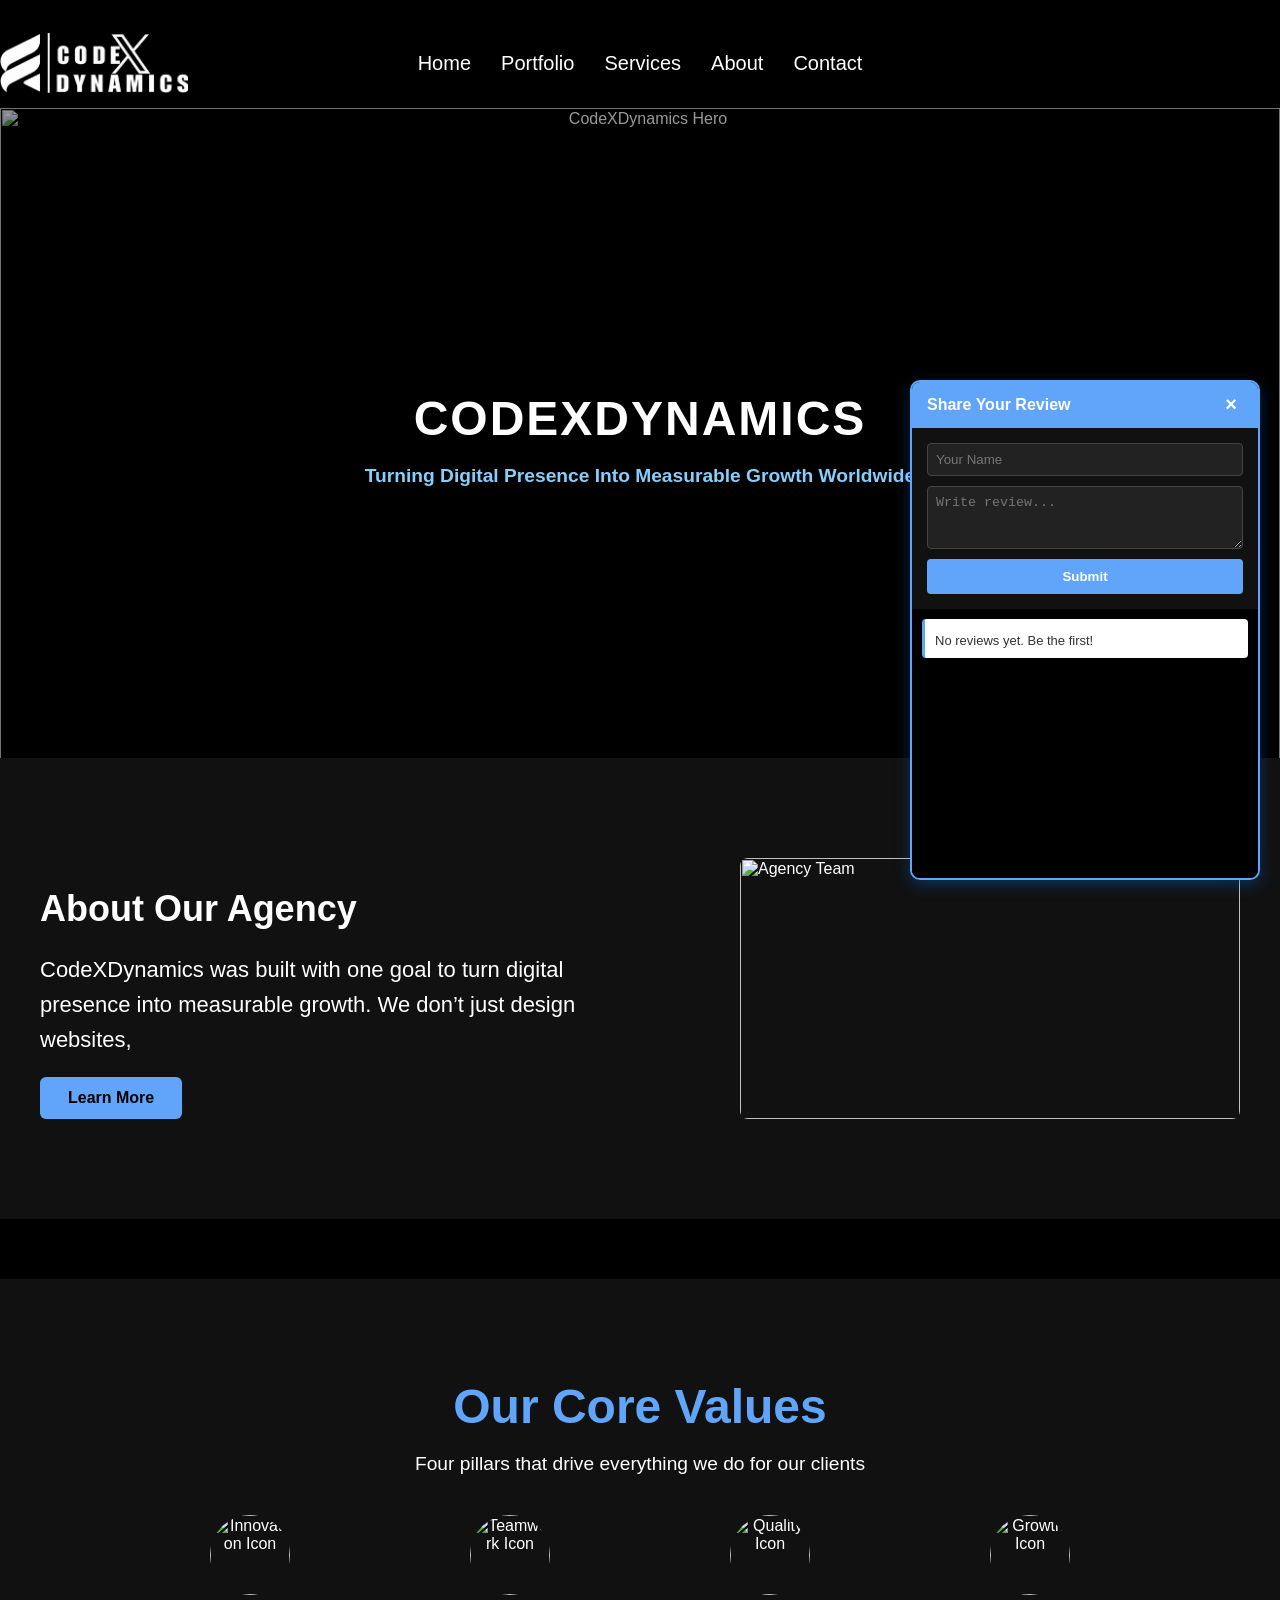
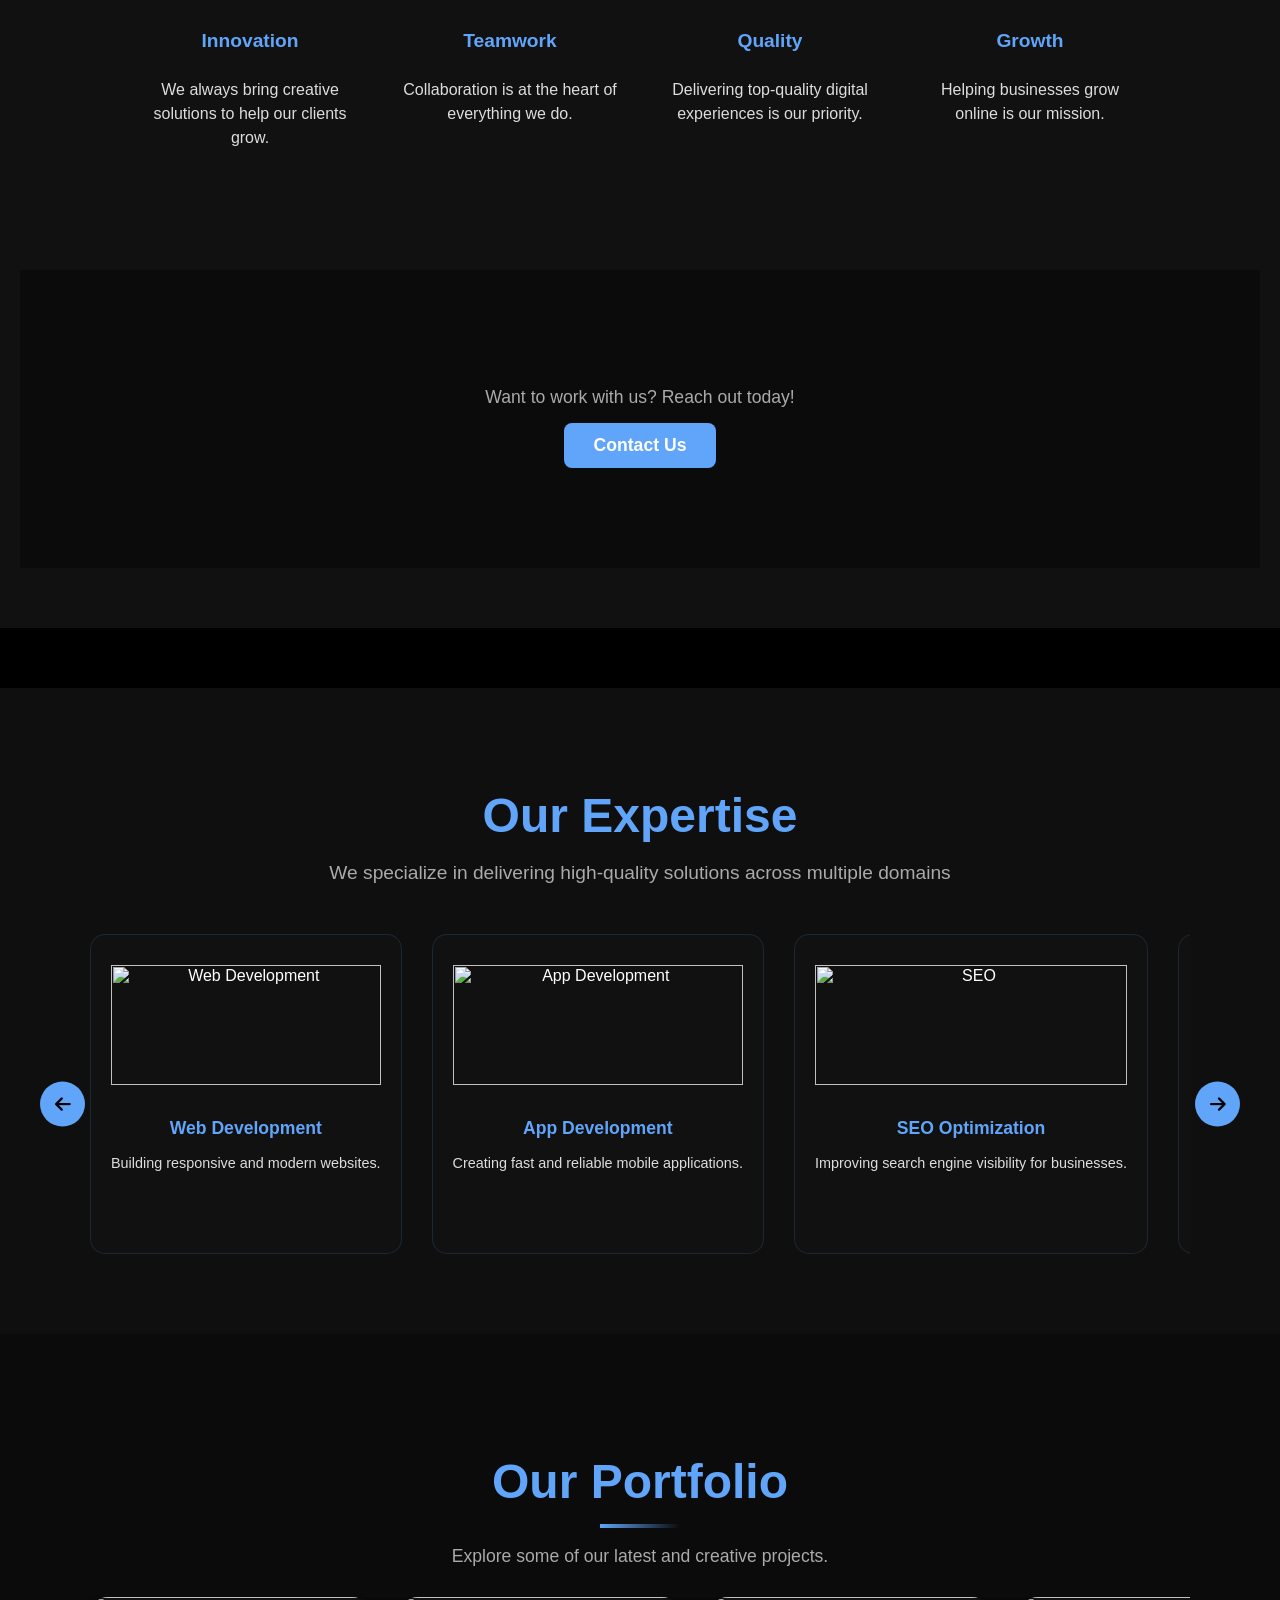
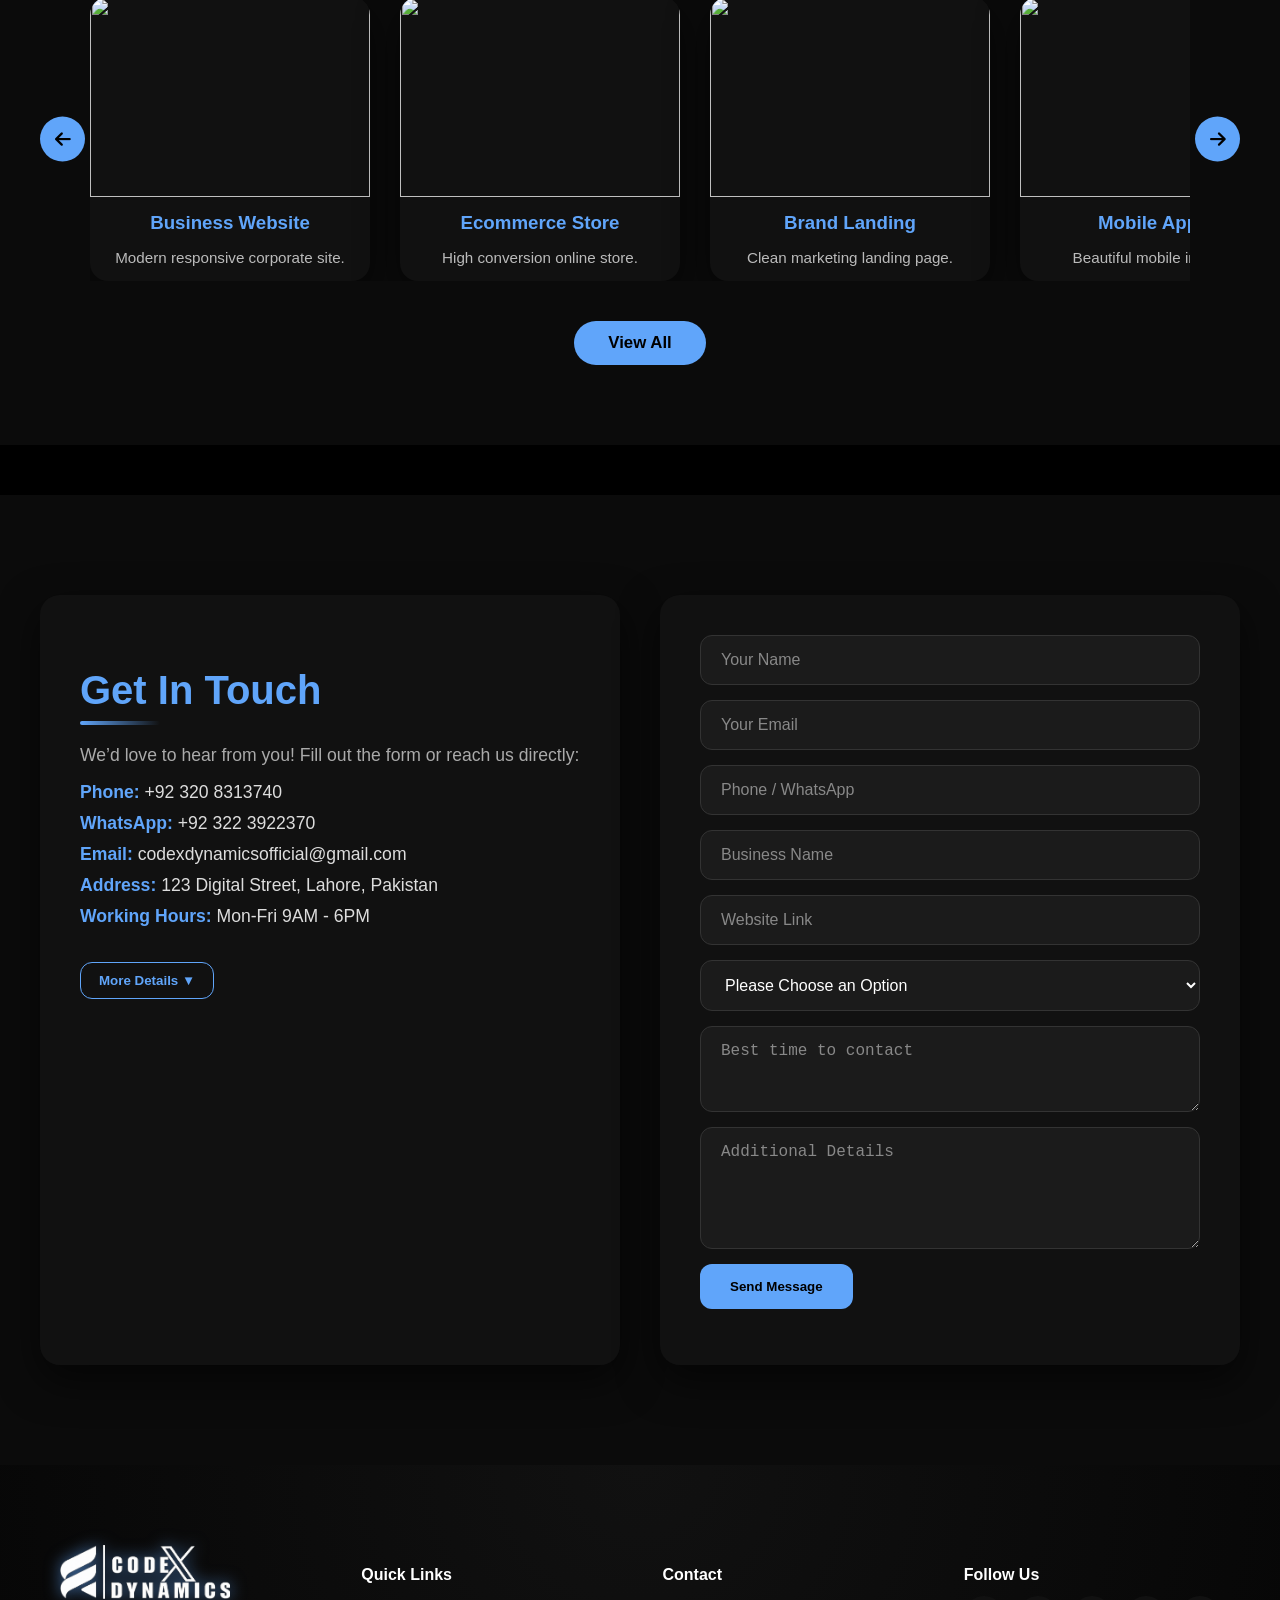
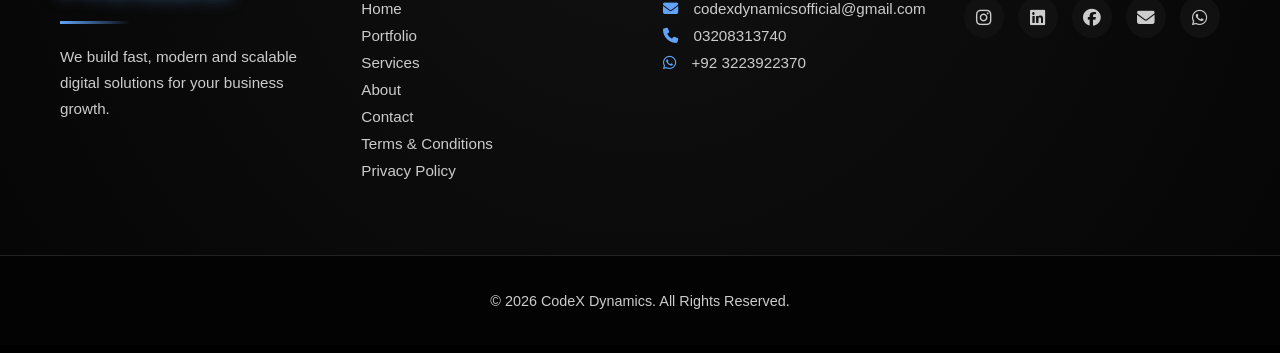
==== index.html @ 0af343be "Add files via upload" ====
google-site-verification: google71123a1b55c999c7.html
<!DOCTYPE html>
<html lang="en">
<head>
    <meta charset="UTF-8">
    <meta name="Author" content="Muhammad Jawad Ahmed">
    <meta name="Description" content="CodeXDynamics is a top software house in Karachi, Pakistan offering Web Development, App Development, SEO, and Digital Marketing services worldwide.">
    <meta name="keywords" content="software house Karachi, web development, app development, SEO, digital marketing, CodeXDynamics, IT agency Pakistan, website design">
    <meta name="viewport" content="width=device-width, initial-scale=1.0">
    <title>CodeXDynamics | Best Software House in Karachi | Web & App Development</title>
    <link rel="stylesheet" href="index.css">
    <link rel="stylesheet" href="responsive.css">
    <script src="script.js"></script>
    <link rel="stylesheet" href="https://cdnjs.cloudflare.com/ajax/libs/font-awesome/6.5.0/css/all.min.css">
</head>
<body>

    <!-- Navbar -->
    <nav class="navbar">
        <div class="logo">
          <!-- APNA LOCAL LOGO YAHAN RAKHEN -->
          <a href="index.html">
            <img src="codexdynamics.png">
          </a>
        </div>
        
        <ul class="nav-links" id="nav-links">
            <li><a href="index.html">Home</a></li>
            <li><a href="graphics.html">Portfolio</a></li>
            <li><a href="services.html">Services</a></li>
            <li><a href="about.html">About</a></li>
            <li><a href="contact.html">Contact</a></li>
        </ul>
        
        <div class="hamburger" id="hamburger">
            <span></span>
            <span></span>
            <span></span>
        </div>
    </nav>

    <!-- Hero Section with Overlay Text (FIXED HEIGHT) -->
    <div class="image" style="position: relative; text-align: center; color: white; overflow: hidden; max-height: 650px;">
        <!-- Dark Tech/Blue Theme Image -->
        <img src="https://images.unsplash.com/photo-1550751827-4bd374c3f58b?auto=format&fit=crop&w=1920&q=80" alt="CodeXDynamics Hero" loading="lazy" style="width: 100%; height: 85vh; max-height: 650px; object-fit: cover; filter: brightness(0.6);">
        
        <!-- Hero Overlay Text (Black background, Light Blue text) -->
        <div style="position: absolute; top: 50%; left: 50%; transform: translate(-50%, -50%); width: 80%;">
            <h1 style="font-size: 3rem; margin-bottom: 10px; color: #ffffff; text-transform: uppercase; letter-spacing: 2px; text-shadow: 2px 2px 4px rgba(0,0,0,0.8);">CodeXDynamics</h1>
            <p style="font-size: 1.2rem; color: #87CEFA; font-weight: bold; text-shadow: 1px 1px 3px rgba(0,0,0,0.8);">Turning Digital Presence Into Measurable Growth Worldwide</p>
        </div>
    </div>

    <section class="about">
      <div class="about-content">
        <h2>About Our Agency</h2>
        <p>
          CodeXDynamics was built with one goal to turn digital presence into measurable growth. 
          We don’t just design websites,
        </p>
        <a href="about.html" class="about-btn">Learn More</a>
      </div>
      <div class="image-box slide-right">
        <!-- Software Agency Team Image -->
        <img src="https://images.unsplash.com/photo-1522071820081-009f0129c71c?auto=format&fit=crop&w=800&q=80" alt="Agency Team" style="width: 100%; height: 100%; object-fit: cover; border-radius: 8px;">
      </div>
    </section>

    <section class="our">
      <div class="our-core">
        <h2>Our Core Values</h2>
        <p>Four pillars that drive everything we do for our clients</p>
    
        <div class="core-icons">
          <!-- Icon 1 -->
          <div class="icon-box">
            <img src="https://images.unsplash.com/photo-1519389950473-47ba0277781c?auto=format&fit=crop&w=200&h=200&q=80" alt="Innovation Icon" loading="lazy" style="width: 80px; height: 80px; object-fit: cover; border-radius: 50%;">
            <h3>Innovation</h3>
            <p>We always bring creative solutions to help our clients grow.</p>
          </div>
    
          <!-- Icon 2 -->
          <div class="icon-box">
            <img src="https://images.unsplash.com/photo-1521737711867-e3b97375f902?auto=format&fit=crop&w=200&h=200&q=80" alt="Teamwork Icon" loading="lazy" style="width: 80px; height: 80px; object-fit: cover; border-radius: 50%;">
            <h3>Teamwork</h3>
            <p>Collaboration is at the heart of everything we do.</p>
          </div>
    
          <!-- Icon 3 -->
          <div class="icon-box">
            <img src="https://images.unsplash.com/photo-1600132806370-bf17e65e942f?auto=format&fit=crop&w=200&h=200&q=80" alt="Quality Icon" loading="lazy" style="width: 80px; height: 80px; object-fit: cover; border-radius: 50%;">
            <h3>Quality</h3>
            <p>Delivering top-quality digital experiences is our priority.</p>
          </div>
    
          <!-- Icon 4 -->
          <div class="icon-box">
            <img src="https://images.unsplash.com/photo-1460925895917-afdab827c52f?auto=format&fit=crop&w=200&h=200&q=80" alt="Growth Icon" loading="lazy" style="width: 80px; height: 80px; object-fit: cover; border-radius: 50%;">
            <h3>Growth</h3>
            <p>Helping businesses grow online is our mission.</p>
          </div>
        </div>
    
        <!-- Single Big Contact Button -->
        <div class="contact-section">
          <p>Want to work with us? Reach out today!</p>
          <a href="contact.html" class="contact-btn">Contact Us</a>
        </div>
    
      </div>
    </section>

    <section class="expertise">
      <div class="expertise-core">
        <h2>Our Expertise</h2>
        <p>We specialize in delivering high-quality solutions across multiple domains</p>
    
        <!-- Slider Container -->
        <div class="slider-wrapper">
          <!-- Left Arrow -->
          <button class="slider-btn prev-btn"><i class="fa-solid fa-arrow-left"></i></button>
    
          <!-- Icons Track -->
          <div class="expertise-icons" id="expertiseSlider">
            <!-- 1 -->
            <div class="expert-box">
              <img src="https://images.unsplash.com/photo-1547658719-da2b51169166?auto=format&fit=crop&w=300&h=200&q=80" alt="Web Development" loading="lazy" style="width: 100%; height: 120px; object-fit: cover;">
              <h3>Web Development</h3>
              <p>Building responsive and modern websites.</p>
            </div>
            <!-- 2 -->
            <div class="expert-box">
              <img src="https://images.unsplash.com/photo-1512941937669-90a1b58e7e9c?auto=format&fit=crop&w=300&h=200&q=80" alt="App Development" loading="lazy" style="width: 100%; height: 120px; object-fit: cover;">
              <h3>App Development</h3>
              <p>Creating fast and reliable mobile applications.</p>
            </div>
            <!-- 3 -->
            <div class="expert-box">
              <img src="https://images.unsplash.com/photo-1562577309-4932fdd64cd1?auto=format&fit=crop&w=300&h=200&q=80" alt="SEO" loading="lazy" style="width: 100%; height: 120px; object-fit: cover;">
              <h3>SEO Optimization</h3>
              <p>Improving search engine visibility for businesses.</p>
            </div>
            <!-- 4 -->
            <div class="expert-box">
              <img src="https://images.unsplash.com/photo-1626785774573-4b799315345d?auto=format&fit=crop&w=300&h=200&q=80" alt="Graphic Design" loading="lazy" style="width: 100%; height: 120px; object-fit: cover;">
              <h3>Graphic Design</h3>
              <p>Designing visuals that captivate and engage users.</p>
            </div>
            
            <!-- 5 -->
            <div class="expert-box">
              <img src="https://images.unsplash.com/photo-1460925895917-afdab827c52f?auto=format&fit=crop&w=300&h=200&q=80" alt="Digital Marketing" loading="lazy" style="width: 100%; height: 120px; object-fit: cover;">
              <h3>Digital Marketing</h3>
              <p>Driving growth through effective online campaigns.</p>
            </div>
            <!-- 6 -->
            <div class="expert-box">
              <img src="https://images.unsplash.com/photo-1559136555-9303baea8ebd?auto=format&fit=crop&w=300&h=200&q=80" alt="Branding" loading="lazy" style="width: 100%; height: 120px; object-fit: cover;">
              <h3>Branding</h3>
              <p>Creating strong brand identities that resonate.</p>
            </div>
            <!-- 7 -->
            <div class="expert-box">
              <img src="https://images.unsplash.com/photo-1586717791821-3f44a563fa4c?auto=format&fit=crop&w=300&h=200&q=80" alt="UI/UX Design" loading="lazy" style="width: 100%; height: 120px; object-fit: cover;">
              <h3>UI/UX Design</h3>
              <p>Designing user-friendly and intuitive interfaces.</p>
            </div>
            <!-- 8 -->
            <div class="expert-box">
              <img src="https://images.unsplash.com/photo-1544197150-b99a580bb7a8?auto=format&fit=crop&w=300&h=200&q=80" alt="Cloud Services" loading="lazy" style="width: 100%; height: 120px; object-fit: cover;">
              <h3>Cloud Services</h3>
              <p>Scalable and secure cloud solutions.</p>
            </div>
            <!-- 9 -->
            <div class="expert-box">
              <img src="https://images.unsplash.com/photo-1551288049-bebda4e38f71?auto=format&fit=crop&w=300&h=200&q=80" alt="Analytics" loading="lazy" style="width: 100%; height: 120px; object-fit: cover;">
              <h3>Analytics</h3>
              <p>Data-driven insights for smarter decisions.</p>
            </div>
            <!-- 10 -->
            <div class="expert-box">
              <img src="https://images.unsplash.com/photo-1455390582262-044cdead277a?auto=format&fit=crop&w=300&h=200&q=80" alt="Content Creation" loading="lazy" style="width: 100%; height: 120px; object-fit: cover;">
              <h3>Content Creation</h3>
              <p>Crafting engaging content that connects.</p>
            </div>
            <!-- 11 -->
            <div class="expert-box">
              <img src="https://images.unsplash.com/photo-1552664730-d307ca884978?auto=format&fit=crop&w=300&h=200&q=80" alt="Consultation" loading="lazy" style="width: 100%; height: 120px; object-fit: cover;">
              <h3>Consultation</h3>
              <p>Expert guidance for digital strategy.</p>
            </div>
            <!-- 12 -->
            <div class="expert-box">
              <img src="https://images.unsplash.com/photo-1574717024653-61fd2cf4d44d?auto=format&fit=crop&w=300&h=200&q=80" alt="Video Editing" loading="lazy" style="width: 100%; height: 120px; object-fit: cover;">
              <h3>Video Editing</h3>
              <p>Creating professional videos.</p>
            </div>
            <!-- 13 -->
            <div class="expert-box">
              <img src="https://images.unsplash.com/photo-1611162616305-c69b3fa7fbe0?auto=format&fit=crop&w=300&h=200&q=80" alt="Influencer Marketing" loading="lazy" style="width: 100%; height: 120px; object-fit: cover;">
              <h3>Influencer Marketing</h3>
              <p>Connecting brands with influencers.</p>
            </div>
          </div>
    
          <!-- Right Arrow -->
          <button class="slider-btn next-btn"><i class="fa-solid fa-arrow-right"></i></button>
        </div>
    
      </div>
    </section>

    <section class="portfolio-preview">
      <div class="portfolio-core">
        <h2>Our Portfolio</h2>
        <div class="portfolio-line"></div>
        <p>Explore some of our latest and creative projects.</p>
      </div>
    
      <!-- Slider Wrapper Start -->
      <div class="slider-wrapper">
        
        <!-- Left Arrow -->
        <button class="slider-btn prev-btn"><i class="fa-solid fa-arrow-left"></i></button>
    
        <!-- Portfolio Grid (Track) -->
        <div class="portfolio-grid" id="portfolioSlider">
    
          <div class="portfolio-card">
            <img src="https://images.unsplash.com/photo-1467232004584-a241de8bcf5d?auto=format&fit=crop&w=600&q=80" loading="lazy" style="width: 100%; height: 200px; object-fit: cover;">
            <h3>Business Website</h3>
            <p>Modern responsive corporate site.</p>
          </div>
    
          <div class="portfolio-card">
            <img src="https://images.unsplash.com/photo-1556742049-0cfed4f6a45d?auto=format&fit=crop&w=600&q=80" loading="lazy" style="width: 100%; height: 200px; object-fit: cover;">
            <h3>Ecommerce Store</h3>
            <p>High conversion online store.</p>
          </div>
    
          <div class="portfolio-card">
            <img src="https://images.unsplash.com/photo-1547658719-da2b51169166?auto=format&fit=crop&w=600&q=80" loading="lazy" style="width: 100%; height: 200px; object-fit: cover;">
            <h3>Brand Landing</h3>
            <p>Clean marketing landing page.</p>
          </div>
    
          <div class="portfolio-card">
            <img src="https://images.unsplash.com/photo-1512941937669-90a1b58e7e9c?auto=format&fit=crop&w=600&q=80" loading="lazy" style="width: 100%; height: 200px; object-fit: cover;">
            <h3>Mobile App UI</h3>
            <p>Beautiful mobile interface.</p>
          </div>
    
          <div class="portfolio-card">
            <img src="https://images.unsplash.com/photo-1551288049-bebda4e38f71?auto=format&fit=crop&w=600&q=80" loading="lazy" style="width: 100%; height: 200px; object-fit: cover;">
            <h3>Dashboard</h3>
            <p>Analytics dashboard system.</p>
          </div>
    
          <div class="portfolio-card">
            <img src="https://images.unsplash.com/photo-1542744094-3a31f272c490?auto=format&fit=crop&w=600&q=80" loading="lazy" style="width: 100%; height: 200px; object-fit: cover;">
            <h3>Creative Agency</h3>
            <p>Agency branding website.</p>
          </div>
    
          <div class="portfolio-card">
            <img src="https://images.unsplash.com/photo-1531973576160-7125cd663d86?auto=format&fit=crop&w=600&q=80" loading="lazy" style="width: 100%; height: 200px; object-fit: cover;">
            <h3>Portfolio Site</h3>
            <p>Personal portfolio design.</p>
          </div>
    
          <div class="portfolio-card">
            <img src="https://images.unsplash.com/photo-1559136555-9303baea8ebd?auto=format&fit=crop&w=600&q=80" loading="lazy" style="width: 100%; height: 200px; object-fit: cover;">
            <h3>Startup Platform</h3>
            <p>Startup business platform.</p>
          </div>
    
        </div>
        <!-- Portfolio Grid End -->
    
        <!-- Right Arrow -->
        <button class="slider-btn next-btn"><i class="fa-solid fa-arrow-right"></i></button>
    
      </div>
      <!-- Slider Wrapper End -->
    
      <a href="graphics.html" class="portfolio-btn">View All</a>
    </section>

    <section class="contact-section">
      <div class="contact-container">
    
        <!-- Left Info Box -->
        <div class="contact-info slide-left">
          <h2>Get In Touch</h2> <!-- Heading upar -->
          <p>We’d love to hear from you! Fill out the form or reach us directly:</p>
          
          <ul>
            <li><strong>Phone:</strong> +92 320 8313740</li>
            <li><strong>WhatsApp:</strong> +92 322 3922370</li>
            <li><strong>Email:</strong> codexdynamicsofficial@gmail.com</li>
            <li><strong>Address:</strong> 123 Digital Street, Lahore, Pakistan</li>
            <li><strong>Working Hours:</strong> Mon-Fri 9AM - 6PM</li>
          </ul>
    
          <!-- More Details Toggle -->
          <button class="more-details-btn">More Details ▼</button>
          <div class="more-details">
            <ul>
              <li><strong>Support Email:</strong> support@codexdynamicsofficial.com</li>
              <li><strong>Fax:</strong> +92 42 123456</li>
              <li><strong>Social:</strong> 
                <a href="https://www.facebook.com/profile.php?id=100072566838227" target="_blank">Facebook</a> | 
                <a href="https://www.linkedin.com/in/codex-dynamics-1320713a6/" target="_blank">LinkedIn</a> | 
                <a href="https://www.instagram.com/codexdynamicsofficial/" target="_blank">Instagram</a>
              </li>
            </ul>
          </div>
        </div>
    
        
        <!-- Right Form Box -->
        <div class="contact-form slide-right">
          <form id="contactForm">
            <input type="text" name="name" id="name" placeholder="Your Name" required autocomplete="name">
            <input type="email" name="email" id="email" placeholder="Your Email" required autocomplete="email">
            <input type="text" name="phone" id="phone" placeholder="Phone / WhatsApp" required autocomplete="tel">
            <input type="text" name="business" id="business" placeholder="Business Name" autocomplete="organization">
            <input type="text" name="website" id="website" placeholder="Website Link" autocomplete="url">
    
            <select id="contactMethod" required>
              <option value="">Please Choose an Option</option>
              <option value="whatsapp">WhatsApp</option>
              <option value="email">Email</option>
            </select>
    
            <textarea id="time" name="time" placeholder="Best time to contact" rows="3"></textarea>
            <textarea id="details" name="details" placeholder="Additional Details" rows="5"></textarea>
    
            <button type="submit">Send Message</button>
    
            <div id="thankYouMsg" class="thank-you" style="display:none;">
              ✅ Thank you! Your request has been submitted. We will contact you soon.
            </div>
          </form>
        </div>
      </div>
    </section>

    <footer class="site-footer">
      <div class="footer-container">
    
        <div class="footer-box brand">
          <!-- APNA LOCAL LOGO YAHAN RAKHEN -->
          <a href="index.html">
            <img src="codexdynamics.png" alt="CodeX Dynamics Logo" class="footer-logo">
          </a>
          <div class="footer-line"></div>
          <p>We build fast, modern and scalable digital solutions for your business growth.</p>
        </div>
    
    
        <!-- Links -->
        <div class="footer-box">
          <h4>Quick Links</h4>
          <ul>
            <li><a href="index.html">Home</a></li>
            <li><a href="graphics.html">Portfolio</a></li>
            <li><a href="services.html">Services</a></li>
            <li><a href="about.html">About</a></li>
            <li><a href="contact.html">Contact</a></li>
            <li><a href="termsandcondition.html">Terms & Conditions</a></li>
            <li><a href="privacy.html">Privacy Policy</a></li>
          </ul>
        </div>
    
        <!-- Contact -->
        <div class="footer-box">
          <h4>Contact</h4>
          <ul class="footer-contact">
            <li><i class="fa-solid fa-envelope"></i> codexdynamicsofficial@gmail.com</li>
            <li><i class="fa-solid fa-phone"></i> 03208313740</li>
            <li><i class="fa-brands fa-whatsapp"></i> +92 3223922370</li>
          </ul>
        </div>
    
        <!-- Social -->
        <div class="footer-box">
          <h4>Follow Us</h4>
          <div class="footer-social">
            <a href="https://www.instagram.com/codexdynamicsofficial/" target="_blank"><i class="fa-brands fa-instagram"></i></a>
            <a href="https://www.linkedin.com/in/codex-dynamics-1320713a6/" target="_blank"><i class="fa-brands fa-linkedin"></i></a>
            <a href="https://www.facebook.com/profile.php?id=100072566838227" target="_blank"><i class="fa-brands fa-facebook"></i></a>
            <a href="mailto:codexdynamicsofficial@gmail.com"><i class="fa-solid fa-envelope"></i></a>
            <a href="https://wa.me/923223922370" target="_blank"><i class="fa-brands fa-whatsapp"></i></a>
          </div>
        </div>
    
      </div>
    
      <div class="footer-bottom">
        <p>© <span id="year"></span> CodeX Dynamics. All Rights Reserved.</p>
      </div>
          <!-- Floating Review Box Button (Plus Icon) -->
        <button class="toggle-review-btn" id="toggleReviewBtn">+</button>
    
        <!-- Floating Review Box -->
        <div class="floating-review-container" id="floatingReviewBox">
            
            <!-- Header with Close Button -->
            <div class="review-header">
                <h3>Share Your Review</h3>
                <button class="close-review-btn" id="closeReviewBtn">&times;</button>
            </div>
    
            <!-- Input Form -->
            <div class="review-form-body">
                <input type="text" id="revName" placeholder="Your Name">
                <textarea id="revText" rows="3" placeholder="Write review..."></textarea>
                <button onclick="submitUserReview()">Submit</button>
            </div>
    
            <!-- Reviews Display Area -->
            <div class="reviews-list-body" id="userReviewsList">
                <!-- Existing Reviews will show here -->
                <div class="review-item">
                    <div class="author">Ahmed</div>
                    <div class="text">Great services! Loved the website design.</div>
                </div>
            </div>
    
        </div>
    </footer>

</body>
</html>
---- index.css ----
body {
  margin: 0;
  font-family: Arial, sans-serif;
  background-color: lch(0% 0 0);   /* FULL BLACK */
               /* text white */
}
html, body {
  overflow-x: hidden;
  max-width: 100%;
  margin: 0;
  padding: 0;
  overflow-wrap: break-word;
  word-wrap: break-word;
}
* {
  box-sizing: border-box;
}
/* Navbar */
.navbar {
    top: 0;
    left: 0;
    width: 100%;
    height: 90px;
    background: hsl(0, 0%, 0%);
    display: flex;
    align-items: center;
    z-index: 999;
    justify-content:space-between;
    padding:0 0px;
}

/* Logo Left */
.logo img {
    height: 60px;
}

/* Center Menu */
.nav-links {
    position: absolute;
    left: 50%;
    transform: translateX(-50%);
    list-style: none;
    display: flex;
    gap: 30px;
    margin: 0;
    padding: 0;
}

.nav-links a {
    color: white;
    text-decoration: none;
    font-size: 16px;
}
.nav-links li {
    position: relative;
}

.nav-links a {
    color: white;
    text-decoration: none;
    font-size: 20px;
    padding: 5px 0;
    transition: color 0.3s ease;
}

/* underline */
.nav-links a::after {
    content: "";
    position: absolute;
    left: 0;
    bottom: -6px;
    width: 0%;
    height: 2px;
    background: #60a5fa;
    transition: width 0.3s ease;
}

/* hover effect */
.nav-links a:hover {
    color: #60a5fa;
}

.nav-links a:hover::after {
    width: 100%;
}
.hamburger{
display:none;
flex-direction:column;
cursor:pointer;
gap:5px;
}

.hamburger span{
width:25px;
height:3px;
background:white;
display:block;
}

.image {
  width: 100%;
  display: flex;
  justify-content: center;
}

.image img {
  width: 100%;        /* full width of container */
  height: auto;       /* maintain aspect ratio */
  max-width: 100%;    /* prevent overflow */
  object-fit: contain; /* no crop, image fully visible */
}
.about {
  padding: 100px 40px;
  background-color: #111;
  color: #fff;
  display: flex;
  justify-content: flex-start;  /* left side */
}

.about-content {
  max-width: 600px;
  opacity: 0;
  transform: translateX(-100px); /* slide from left */
  transition: all 1s ease;
}

.about-content.animate {
  opacity: 1;
  transform: translateX(0);
}

.about h2 {
  font-size: 36px;
  margin-bottom: 20px;
}

.about p {
  font-size: 22px;
  line-height: 1.6;
  margin-bottom: 20px;
}

/* Button styling */
.about-btn {
  display: inline-block;
  padding: 12px 28px;
  background-color: #60a5fa;
  color: #000;
  text-decoration: none;
  border-radius: 6px;
  font-weight: bold;
  transition: background 0.3s ease;
}

.about-btn:hover {
  background-color: #3b82f6;
  color: #fff;
}
.image-box {
  flex: 1;               /* image container flexible */
  display: flex;
  justify-content: flex-end; 
}

.image-box img {
  width: 100%;           /* container width full */
  max-width: 500px;      /* optional limit */
  height: auto;
  border-radius: 20px;
  display: block;
}

/* animation: right → inside */
.slide-right {
  opacity: 0;
  transform: translateX(120px);  /* start from right */
}

.slide-right.show {
  opacity: 1;
  transform: translateX(0);
  transition: all 1s ease;
}
.our {
  text-align: center;
  margin-top: 60px;
  padding: 60px 20px;
  background-color: #111;
  color: #fff;
}

.our-core h2 {
  font-size: 3rem;
  margin-bottom: 10px;
  color: #60a5fa;
}

.our-core p {
  font-size: 1.2rem;
  margin-bottom: 40px;
  color: #fff;
}

.core-icons {
  display: flex;
  justify-content: center;
  gap: 40px;
  flex-wrap: wrap;
}

.icon-box {
  text-align: center;
  max-width: 220px;
  margin-bottom: 30px;
  display: flex;
  flex-direction: column;
  align-items: center;

  opacity: 0;
  transform: translateY(30px);
  transition: all 0.8s ease;
}

.icon-box.show {
  opacity: 1;
  transform: translateY(0);
}

.icon-box img {
  width: 80px;
  height: 80px;
  margin-bottom: 15px;
}

.icon-box h3 {
  font-size: 1.2rem;
  margin-bottom: 10px;
  color: #60a5fa;
}

.icon-box p {
  font-size: 1rem;
  color: #ddd;
  line-height: 1.5;
}

/* Contact Section (single button) */
.contact-section {
  margin-top: 50px;
}

.contact-section p {
  font-size: 1.1rem;
  color: #aaa;
  margin-bottom: 15px;
}

.contact-btn {
  display: inline-block;
  padding: 12px 30px;
  font-size: 1.1rem;
  color: #fff;
  background-color: #60a5fa;
  border: none;
  border-radius: 8px;
  text-decoration: none;
  font-weight: bold;
  transition: all 0.3s ease;
}

.contact-btn:hover {
  background-color: #3b82f6;
  color: #fff;
}

/* Expertise Section - Slider Version */
.expertise {
  text-align: center;
  margin-top: 60px;
  padding: 60px 20px;
  background-color: #0f0f0f;
  color: #fff;
  position: relative; /* Arrows ke liye */
}

.expertise-core h2 {
  font-size: 3rem;
  color: #60a5fa;
  margin-bottom: 10px;
}

.expertise-core p {
  font-size: 1.2rem;
  color: #aaa;
  margin-bottom: 50px;
}

/* Slider Wrapper */
.slider-wrapper {
  position: relative;
  max-width: 1200px;
  margin: 0 auto;
  padding: 0 50px; /* Space for arrows */
}

/* Slider Track */
.expertise-icons {
  display: flex;
  gap: 30px;
  overflow-x: auto; /* Enables horizontal scroll */
  scroll-behavior: smooth; /* Smooth slide effect */
  scroll-snap-type: x mandatory; /* Snaps to card */
  padding-bottom: 20px;
  
  /* Hide Scrollbar */
  -ms-overflow-style: none;  
  scrollbar-width: none;  
}
.expertise-icons::-webkit-scrollbar { 
  display: none; 
}

/* Individual Card */
.expert-box {
  min-width: 250px; /* Fixed width for each card */
  flex: 0 0 auto;   /* Prevents shrinking */
  background: #111;
  padding: 30px 20px;
  border-radius: 15px;
  border: 1px solid rgba(96,165,250,0.15);
  scroll-snap-align: start; /* Aligns card to start */
  transition: transform 0.3s ease;
}

.expert-box:hover {
  transform: translateY(-5px);
  border-color: #60a5fa;
}

.expert-box img {
  width: 60px;
  height: 60px;
  margin-bottom: 15px;
}

.expert-box h3 {
  font-size: 1.1rem;
  color: #60a5fa;
  margin-bottom: 8px;
}

.expert-box p {
  font-size: 0.9rem;
  color: #ddd;
  line-height: 1.4;
}

/* Arrow Buttons */
.slider-btn {
  position: absolute;
  top: 50%;
  transform: translateY(-50%);
  background: #60a5fa;
  color: #000;
  border: none;
  width: 45px;
  height: 45px;
  border-radius: 50%;
  cursor: pointer;
  font-size: 18px;
  z-index: 10;
  transition: all 0.3s ease;
  display: flex;
  align-items: center;
  justify-content: center;
}

.slider-btn:hover {
  background: #fff;
  box-shadow: 0 0 15px rgba(96,165,250,0.5);
}

.prev-btn {
  left: 0;
}

.next-btn {
  right: 0;
}


/* ===============================
   PORTFOLIO SECTION (PC SLIDER)
================================ */
.portfolio-preview {
  padding: 80px 20px;
  background: #0b0b0b;
  text-align: center;
}

.portfolio-core h2 {
  font-size: 3rem;
  color: #60a5fa;
  margin-bottom: 10px;
}

.portfolio-line {
  width: 80px;
  height: 4px;
  background: linear-gradient(90deg, #60a5fa, transparent);
  margin: 15px auto;
}

.portfolio-core p {
  font-size: 1.1rem;
  color: #aaa;
  margin-bottom: 30px;
}

/* Slider Wrapper - Arrows ke liye space */
.slider-wrapper {
  position: relative;
  max-width: 1200px;
  margin: 0 auto;
  padding: 0 50px; /* Arrows ke liye space */
}

/* Portfolio Grid (Track) */
.portfolio-grid {
  display: flex; /* Flex slider ban gaya */
  overflow-x: auto;
  scroll-behavior: smooth;
  scroll-snap-type: x mandatory; /* Snap effect */
  gap: 30px;
  
  /* Hide Scrollbar */
  -ms-overflow-style: none;  
  scrollbar-width: none;  
}
.portfolio-grid::-webkit-scrollbar { display: none; }

/* Card Styling */
.portfolio-card {
  min-width: 280px; /* Fixed width */
  height: auto;
  flex: 0 0 auto; /* Prevent shrinking */
  scroll-snap-align: start;
  background: #111;
  border-radius: 18px;
  overflow: hidden;
  text-align: center;
  box-shadow: 0 15px 40px rgba(1,1,1,.5);
  transition: all 0.3s ease;
}

.portfolio-card img {
  width: 100%;
  height: 200px;
  object-fit: contain; /* POORI IMAGE DIKHEGI - no cropping */
  background-color: #111;
}

.portfolio-card h3 {
  color: #60a5fa;
  margin: 15px 0 5px;
}

.portfolio-card p {
  color: #bbb;
  font-size: .95rem;
}



/* View All Button */
.portfolio-btn {
  display: inline-block;
  padding: 12px 34px;
  font-size: 1.05rem;
  color: #000;
  background: #60a5fa;
  border-radius: 30px;
  text-decoration: none;
  font-weight: bold;
  transition: all 0.3s ease;
  margin-top: 40px;
}

.portfolio-btn:hover {
  background: #3b82f6;
  transform: translateY(-3px);
  box-shadow: 0 10px 25px rgba(96,165,250,0.4);
}

/* ===============================
   PORTFOLIO (RESPONSIVE)
================================ */

/* Tablet */
@media screen and (max-width: 768px) {
  .slider-wrapper {
    padding: 0 40px; /* Reduce padding on smaller screens */
  }

  .portfolio-card {
    min-width: 260px; /* Smaller cards on tablets */
  }

  .portfolio-card img {
    height: 180px;
  }
}

/* Mobile */
@media (max-width: 480px) {
  .slider-wrapper {
    padding: 0 30px;
  }

  .portfolio-card {
    min-width: 240px;
  }

  .portfolio-card img {
    height: 160px;
  }
}


/* =============================
   Contact Section
============================= */
.contact-section {
  padding: 100px 20px;
  background: #0b0b0b;
  color: #fff;
}

.contact-container {
  display: flex;
  flex-wrap: wrap;
  justify-content: space-between;
  max-width: 1200px;
  margin: auto;
  gap: 40px;
}

/* -----------------------------
   Left Info Box
----------------------------- */
.contact-info {
  flex: 1 1 45%;
  background: #111;
  padding: 40px;
  border-radius: 20px;
  box-shadow: 0 15px 40px rgba(0,0,0,0.6);
  opacity: 0;
  transition: all 1s ease;
}

.contact-info h2 {
  font-size: 2.8rem;
  color: #60a5fa;
  margin-bottom: 10px;
  position: relative;
}

/* Line below heading */
.contact-info h2::after {
  content: "";
  display: block;
  width: 80px;
  height: 4px;
  background: linear-gradient(90deg, #60a5fa, transparent);
  margin-top: 8px;
  border-radius: 6px;
}

.contact-info p {
  margin: 20px 0;
  color: #aaa;
  font-size: 1.1rem;
}

.contact-info ul {
  list-style: none;
  padding: 0;
  margin-bottom: 20px;
}

.contact-info ul li {
  margin-bottom: 10px;
  font-size: 1.1rem;
}

.contact-info ul li strong {
  color: #60a5fa;
}

/* -----------------------------
   More Details Toggle
----------------------------- */
.more-details {
  display: none;
  margin-top: 15px;
  background: #1a1a1a;
  padding: 20px;
  border-radius: 12px;
  transition: all 0.5s ease;
}

.more-details.show { display: block; }

.more-details ul {
  list-style: none;
  padding: 0;
}

.more-details ul li {
  margin-bottom: 10px;
  font-size: 1rem;
}

.more-details ul li a {
  color: #60a5fa;
  text-decoration: none;
  transition: color 0.3s ease;
}

.more-details ul li a:hover {
  color: #3b82f6;
}

.more-details-btn {
  margin-top: 15px;
  background: transparent;
  border: 1px solid #60a5fa;
  color: #60a5fa;
  padding: 10px 18px;
  border-radius: 12px;
  cursor: pointer;
  font-weight: bold;
  transition: all 0.3s ease;
}

.more-details-btn:hover {
  background: #60a5fa;
  color: #000;
}

/* -----------------------------
   Right Form Box
----------------------------- */
.contact-form {
  flex: 1 1 45%;
  background: #111;
  padding: 40px;
  border-radius: 20px;
  box-shadow: 0 15px 40px rgba(0,0,0,0.6);
  opacity: 0;
  transition: all 1s ease;
}

.contact-form form input,
.contact-form form textarea,
.contact-form form select {
  width: 100%;
  padding: 15px 20px;
  margin-bottom: 20px;
  border-radius: 12px;
  border: 1px solid #333;
  background: #1b1b1b;
  color: #fff;
  font-size: 1rem;
  transition: border 0.3s ease, background 0.3s ease;
}

.contact-form form input::placeholder,
.contact-form form textarea::placeholder,
.contact-form form select {
  color: #888;
}

.contact-form form input:focus,
.contact-form form textarea:focus,
.contact-form form select:focus {
  border-color: #60a5fa;
  background: #111;
  outline: none;
}

.contact-form form button {
  background: #60a5fa;
  color: #000;
  font-weight: bold;
  padding: 15px 30px;
  border: none;
  border-radius: 12px;
  cursor: pointer;
  transition: background 0.3s ease;
}

.contact-form form button:hover {
  background: #3b82f6;
  color: #fff;
}

/* -----------------------------
   Slide Animations
----------------------------- */
.slide-left { transform: translateX(-150px); }
.slide-left.show { opacity: 1; transform: translateX(0); }

.slide-right { transform: translateX(150px); }
.slide-right.show { opacity: 1; transform: translateX(0); }

.contact-info h2 {
  font-size: 2.5rem;
  color: #60a5fa;
  margin-bottom: 10px;
}
.contact-info .line {
  width: 80px;
  height: 4px;
  background: linear-gradient(90deg, #60a5fa, transparent);
  margin: 10px 0 20px;
  border-radius: 10px;
}
.contact-info p { color: #aaa; margin-bottom: 15px; }
.contact-info ul { list-style: none; padding: 0; }
.contact-info ul li { margin-bottom: 10px; color: #ddd; }

.contact-form form input,
.contact-form form select,
.contact-form form textarea {
  width: 100%;
  padding: 15px 20px;
  margin-bottom: 15px;
  border-radius: 12px;
  border: 1px solid #333;
  background: #1b1b1b;
  color: #fff;
  font-size: 1rem;
}

.contact-form form button {
  background: #60a5fa;
  color: #000;
  font-weight: bold;
  padding: 15px 30px;
  border: none;
  border-radius: 12px;
  cursor: pointer;
  transition: background 0.3s ease;
}
.thank-you{
  margin-top:15px;
  padding:15px;
  background:#e8fff1;
  border:2px solid #00c853;
  border-radius:10px;
  color:#006400;
  font-weight:600;
  text-align:center;
  animation:fadeIn 0.6s ease;
}

@keyframes fadeIn{
  from {opacity:0; transform:translateY(10px);}
  to {opacity:1; transform:translateY(0);}
}

.contact-form form button:hover { background: #3b82f6; color: #fff; }

.slide-left { opacity: 0; transform: translateX(-150px); transition: all 1s ease; }
.slide-left.show { opacity: 1; transform: translateX(0); }

.slide-right { opacity: 0; transform: translateX(150px); transition: all 1s ease; }
.slide-right.show { opacity: 1; transform: translateX(0); }






.site-footer {
  background: radial-gradient(circle at top, #111, #050505);
  padding-top: 80px;
  color: #ccc;
  overflow-x: hidden;
}

.footer-container {
  max-width: 1200px;
  margin: auto;
  display: grid;
  grid-template-columns: repeat(auto-fit, minmax(230px, 1fr));
  gap: 45px;
  padding: 0 20px 60px;
}

.footer-box h3 {
  color: #60a5fa;
  font-size: 1.9rem;
}

.footer-box h4 {
  color: #fff;
  margin-bottom: 12px;
}

.footer-line {
  width: 70px;
  height: 3px;
  background: linear-gradient(90deg,#60a5fa,transparent);
  margin: 10px 0 20px;
}

.footer-box p {
  line-height: 1.7;
  font-size: .95rem;
  overflow-x: hidden;
}

.footer-box ul {
  list-style: none;
  padding: 0;
}

/* Footer contact list items ko flex bana do */
.footer-box ul li {
  display: flex;
  align-items: center; /* Ye icon ko vertical center karega */
  gap: 8px; /* Icon aur text ke beech gap */
  margin-bottom: 10px;
  font-size: .95rem;
}

.footer-box ul li a {
  color: #ccc;
  text-decoration: none;
  transition: .3s;
}

.footer-box ul li a:hover {
  color: #60a5fa;
  padding-left: 6px;
}

.footer-contact i {
  color: #60a5fa;
  margin-right: 8px;
}

.footer-social {
  display: flex;
  gap: 14px;
  margin-top: 10px;
}

.footer-social a {
  width: 42px;
  height: 42px;
  display: grid;
  place-items: center;
  border-radius: 50%;
  background: #111;
  color: #ccc;
  font-size: 1.1rem;
  transition: .35s;
  box-shadow: 0 0 0 transparent;
  text-decoration: none;
}

.footer-social a:hover {
  color: #fff;
  background: #60a5fa;
  box-shadow: 0 0 15px #60a5fa;
  transform: translateY(-4px);
}

.footer-bottom {
  border-top: 1px solid #222;
  text-align: center;
  padding: 22px;
  font-size: .9rem;
  background: #030303;
}
.footer-logo {
  width: 170px;
  margin-bottom: 12px;
  filter: drop-shadow(0 0 8px rgba(96,165,250,.6));
  transition: .3s ease;
}

.footer-logo:hover {
  transform: scale(1.05);
  filter: drop-shadow(0 0 14px rgba(96,165,250,1));
}



/* Floating Review Box Styles */
.floating-review-container {
    position: fixed;
    bottom: 20px;
    right: -400px; /* Initially hidden outside screen */
    width: 350px;
    height: 500px;
    background-color: #000000; /* Black Background */
    border: 2px solid #60a5fa; /* Blue Border */
    border-radius: 10px;
    box-shadow: 0 5px 15px rgba(0, 123, 255, 0.3);
    z-index: 9999;
    transition: right 0.4s ease-in-out;
    display: flex;
    flex-direction: column;
    font-family: Arial, sans-serif;
    overflow: hidden;
}

/* Jab yeh class lag jaye to box dikhayi de (JS se control hoga) */
.floating-review-container.show-up {
    right: 20px;
}

/* Header Styling */
.review-header {
    background-color: #60a5fa; /* Blue Header */
    color: white;
    padding: 10px 15px;
    display: flex;
    justify-content: space-between;
    align-items: center;
    border-bottom: 1px solid #60a5fa;
}

.review-header h3 {
    margin: 0;
    font-size: 16px;
}

.close-review-btn {
    background: none;
    border: none;
    color: white;
    font-size: 20px;
    cursor: pointer;
    font-weight: bold;
}

/* Form Styling */
.review-form-body {
    padding: 15px;
    background-color: #111; /* Dark Black */
}

.review-form-body input, 
.review-form-body textarea {
    width: 100%;
    padding: 8px;
    margin-bottom: 10px;
    background-color: #222;
    border: 1px solid #444;
    color: white;
    border-radius: 4px;
    box-sizing: border-box;
}

.review-form-body button {
    width: 100%;
    padding: 10px;
    background-color: #60a5fa;
    color: white;
    border: none;
    border-radius: 4px;
    cursor: pointer;
    font-weight: bold;
}

.review-form-body button:hover {
    background-color: #60a5fa;
}

/* Reviews List Styling */
.reviews-list-body {
    flex: 1;
    overflow-y: auto;
    padding: 10px;
    background-color: black; /* White/Light Grey for list */
}

.review-item {
    background: white;
    padding: 10px;
    margin-bottom: 8px;
    border-left: 3px solid #60a5fa;
    border-radius: 4px;
    box-shadow: 0 1px 3px rgba(0,0,0,0.1);
}

.review-item .author {
    font-weight: bold;
    color: #60a5fa;
    font-size: 14px;
}

.review-item .text {
    color: #333;
    font-size: 13px;
    margin-top: 4px;
}

/* The Toggle Button (To open box again if closed) */
.toggle-review-btn {
    position: fixed;
    bottom: 20px;
    right: 20px;
    width: 50px;
    height: 50px;
    background-color: #60a5fa;
    color: white;
    border-radius: 50%;
    border: none;
    font-size: 24px;
    cursor: pointer;
    z-index: 9998;
    box-shadow: 0 2px 5px rgba(0,0,0,0.3);
    display: none; /* Hidden by default, shown via JS */
}
---- responsive.css ----
/* ===============================
   BASIC RESET & NAVBAR
================================ */
*, *::before, *::after {
  box-sizing: border-box;
}

html, body {
  overflow-x: hidden;
  max-width: 100%;
  margin: 0;
  padding: 0;
}

/* Mobile Menu Logic */
@media (max-width:768px){
  .nav-links{
    display: flex; 
    flex-direction: column;
    position: absolute;
    top: 90px;
    left: 0;
    width: 100%;
    background: black;
    text-align: center;
    z-index: 1000;
    
    transform: none; 
    
    /* Hidden State */
    max-height: 0;
    overflow: hidden;
    transition: max-height 0.5s ease, padding 0.3s ease;
    padding: 0; 
  }

  /* Open State */
  .nav-links.active{
    max-height: 500px; 
    padding: 10px 0; 
  }

  .hamburger{
    display: flex;
    flex-direction: column;
    gap: 5px;
    cursor: pointer;
    z-index: 1001;
  }

  .hamburger span{
    width: 25px;
    height: 3px;
    background: white;
    display: block;
    transition: 0.3s;
  }

  .nav-links li{
    padding: 15px 0;
    opacity: 1; /* Links dikhengi */
  }
}

/* ===============================
   HERO IMAGE
================================ */
.image {
  width: 100%;
  height: auto;
  min-height: 300px;
  background-size: contain;
  background-repeat: no-repeat;
  background-position: center top;
}
@media (max-width: 768px) { .image { min-height: 250px; } }
@media (max-width: 360px) { .image { min-height: 210px; } }

/* ===============================
   SERVICES BAR (NEW FIX)
================================ */
@media (max-width: 768px) {
  .services-bar {
    flex-wrap: wrap; /* Items neeche a jayenge agar space nahi hoga */
    gap: 10px;
    padding: 10px;
  }
  .services-bar a {
    font-size: 14px;
    padding: 6px 12px;
  }
}

@media (max-width: 480px) {
  .services-bar {
    gap: 8px;
    padding: 8px;
  }
  .services-bar a {
    font-size: 12px; /* Chhota font mobile pe */
    padding: 5px 10px;
    border-width: 1px;
  }
}

/* ===============================
   PORTFOLIO SLIDER (UPDATED)
================================ */
@media screen and (max-width: 768px) {
  .slider-wrapper { padding: 0 45px; }
  
  .portfolio-container {
    overflow-x: auto;
    scroll-behavior: smooth;
    -webkit-overflow-scrolling: touch;
    gap: 20px;
    padding-bottom: 15px;
    scroll-snap-type: x mandatory;
    -ms-overflow-style: none;  
    scrollbar-width: none;  
  }
  .portfolio-container::-webkit-scrollbar { display: none; }

  .portfolio-card { 
    min-width: 300px; 
    width: 300px;
    height: 330px;
    flex: 0 0 auto;
    scroll-snap-align: start;
  }
  
  .slider-btn { width: 40px; height: 40px; font-size: 16px; }
  .portfolio-header h1 { font-size: 30px; }
}

@media (max-width: 480px) {
  .slider-wrapper { padding: 0 35px; }
  .portfolio-card { min-width: 260px; width: 260px; height: 280px; }
}

@media (max-width: 320px) {
  .slider-wrapper { padding: 0 10px; }
  .slider-btn { width: 25px; height: 25px; font-size: 10px; }
  .portfolio-card { min-width: 220px; width: 220px; height: 240px; }
}

/* ===============================
   EXPERTISE SLIDER
================================ */
@media (max-width: 1024px) {
  .slider-wrapper {
    padding: 0 45px;
  }
  
  .expertise-icons {
    overflow-x: auto;
    scroll-behavior: smooth;
    -webkit-overflow-scrolling: touch;
    gap: 20px;
    padding-bottom: 15px;
    scroll-snap-type: x mandatory;
    
    -ms-overflow-style: none;  
    scrollbar-width: none;  
  }
  .expertise-icons::-webkit-scrollbar { display: none; }

  .expert-box {
    min-width: 260px; 
    width: 260px;
    height: auto !important;
    flex: 0 0 auto;
    scroll-snap-align: start;
    display: flex;
    flex-direction: column;
    justify-content: flex-start;
    padding: 25px 20px;
    overflow: visible;
  }

  .expert-box p {
    font-size: 0.9rem;
    line-height: 1.5;
    margin-bottom: 0;
  }

  .slider-btn {
    width: 40px;
    height: 40px;
    font-size: 16px;
    display: flex; 
  }
}

@media (max-width: 480px) {
  .slider-wrapper { padding: 0 35px; }
  .expert-box { min-width: 230px; width: 230px; }
}

@media (max-width: 320px) {
  .slider-wrapper { padding: 0 10px; }
  .slider-btn { width: 25px; height: 25px; font-size: 10px; }
  .expert-box { min-width: 200px; width: 200px; padding: 15px 10px; }
  .expert-box h3 { font-size: 0.9rem; }
  .expert-box p { font-size: 0.75rem; }
}

/* ===============================
   SERVICES & ABOUT (GENERAL)
================================ */
@media (max-width: 768px){
  .about { flex-direction: column; padding: 60px 20px; }
  .image-box { margin-top: 30px; }
  .image-box img { max-width: 100%; height: auto; }
  
  .services-showcase{ padding:80px 5%; }
  .service-row{ flex-direction:column; gap:40px; margin-bottom:80px; }
  .service-text{ width:100%; text-align:center; }
  .service-text h2{ font-size:32px; }
  .service-text li{ text-align:left; }
  .service-media{ width:100%; grid-template-columns:1fr; }
  .big-img{ height:280px; }
  .small-imgs{ grid-template-columns:repeat(3,1fr); }
  .small-imgs img{ height:100px; }

  .footer-container { grid-template-columns: 1fr; gap: 25px; padding: 0 20px 40px; }
}

@media (max-width:480px){
  .services-showcase{ padding:60px 20px; }
  .service-text h2{ font-size:26px; }
  .big-img{ height:220px; }
  .small-imgs img{ height:80px; }
}
@media (max-width:320px){
  .service-text h2{ font-size:22px; }
  .big-img{ height:200px; }
  .small-imgs img{ height:70px; }
}

/* ===============================
   ABOUT HERO & CONTACT
================================ */
.about-hero {
  padding: 180px 20px 120px;
  text-align: center;
  color: white;
  background: linear-gradient(rgba(0,0,0,0.65), rgba(0,0,0,0.85)), url("https://media.istockphoto.com/id/1410053593/vector/abstract-black-with-wavy-line-dimension-overlap-background-eps10-vector.jpg?s=612x612&w=0&k=20&c=hIxfFVp9eRtxmEPNmij5f65CufUh6yRiIU0SfSS446A=") center/cover no-repeat;
  min-height: 500px;
}
@media (max-width: 768px) {
  .about-hero { min-height: 350px; background-size: contain; }
  .about-hero h1 { font-size: 36px; }
  .about-hero p { font-size: 14px; margin: 15px auto 0; }
}
@media (max-width: 360px) {
  .about-hero { min-height: 280px; }
  .about-hero h1 { font-size: 28px; }
  .about-hero p { font-size: 12px; padding: 0 10px; }
}

@media (max-width: 768px) {
  .contact-section { flex-direction: column; gap: 30px; padding: 0 20px 50px; }
  .contact-form, .contact-info { flex: 1 1 100%; padding: 30px 20px; }
  .contact-hero h1 { font-size: 2.5rem; }
  .contact-info h2 { font-size: 2rem; }
}
@media (max-width: 480px) {
  .contact-section { padding: 0 15px 40px; gap: 20px; }
  .contact-hero { padding: 60px 15px 30px; }
  .contact-hero h1 { font-size: 2rem; }
  .contact-form, .contact-info { padding: 20px 15px; }
}

/* ===============================
   REVIEW BOX MOBILE
================================ */
@media (max-width: 480px) {
  .floating-review-container {
    width: calc(100% - 20px);
    left: 100%; right: auto; bottom: 10px;
    height: auto; max-height: 70vh;
    border-radius: 8px;
    transition: left 0.4s ease-in-out;
  }
  .floating-review-container.show-up { left: 10px; }
  .review-header { padding: 8px 12px; }
  .review-form-body { padding: 10px; }
  .toggle-review-btn { width: 40px; height: 40px; font-size: 20px; bottom: 10px; right: 10px; }
}

/* Lazy Load Placeholder */
.lazy-load-placeholder {
    background: linear-gradient(90deg, #1a1a1a 0%, #2d2d2d 50%, #1a1a1a 100%);
    background-size: 200% 100%;
    animation: shimmer 1.5s infinite;
}
@keyframes shimmer {
    0% { background-position: -200% 0; }
    100% { background-position: 200% 0; }
}
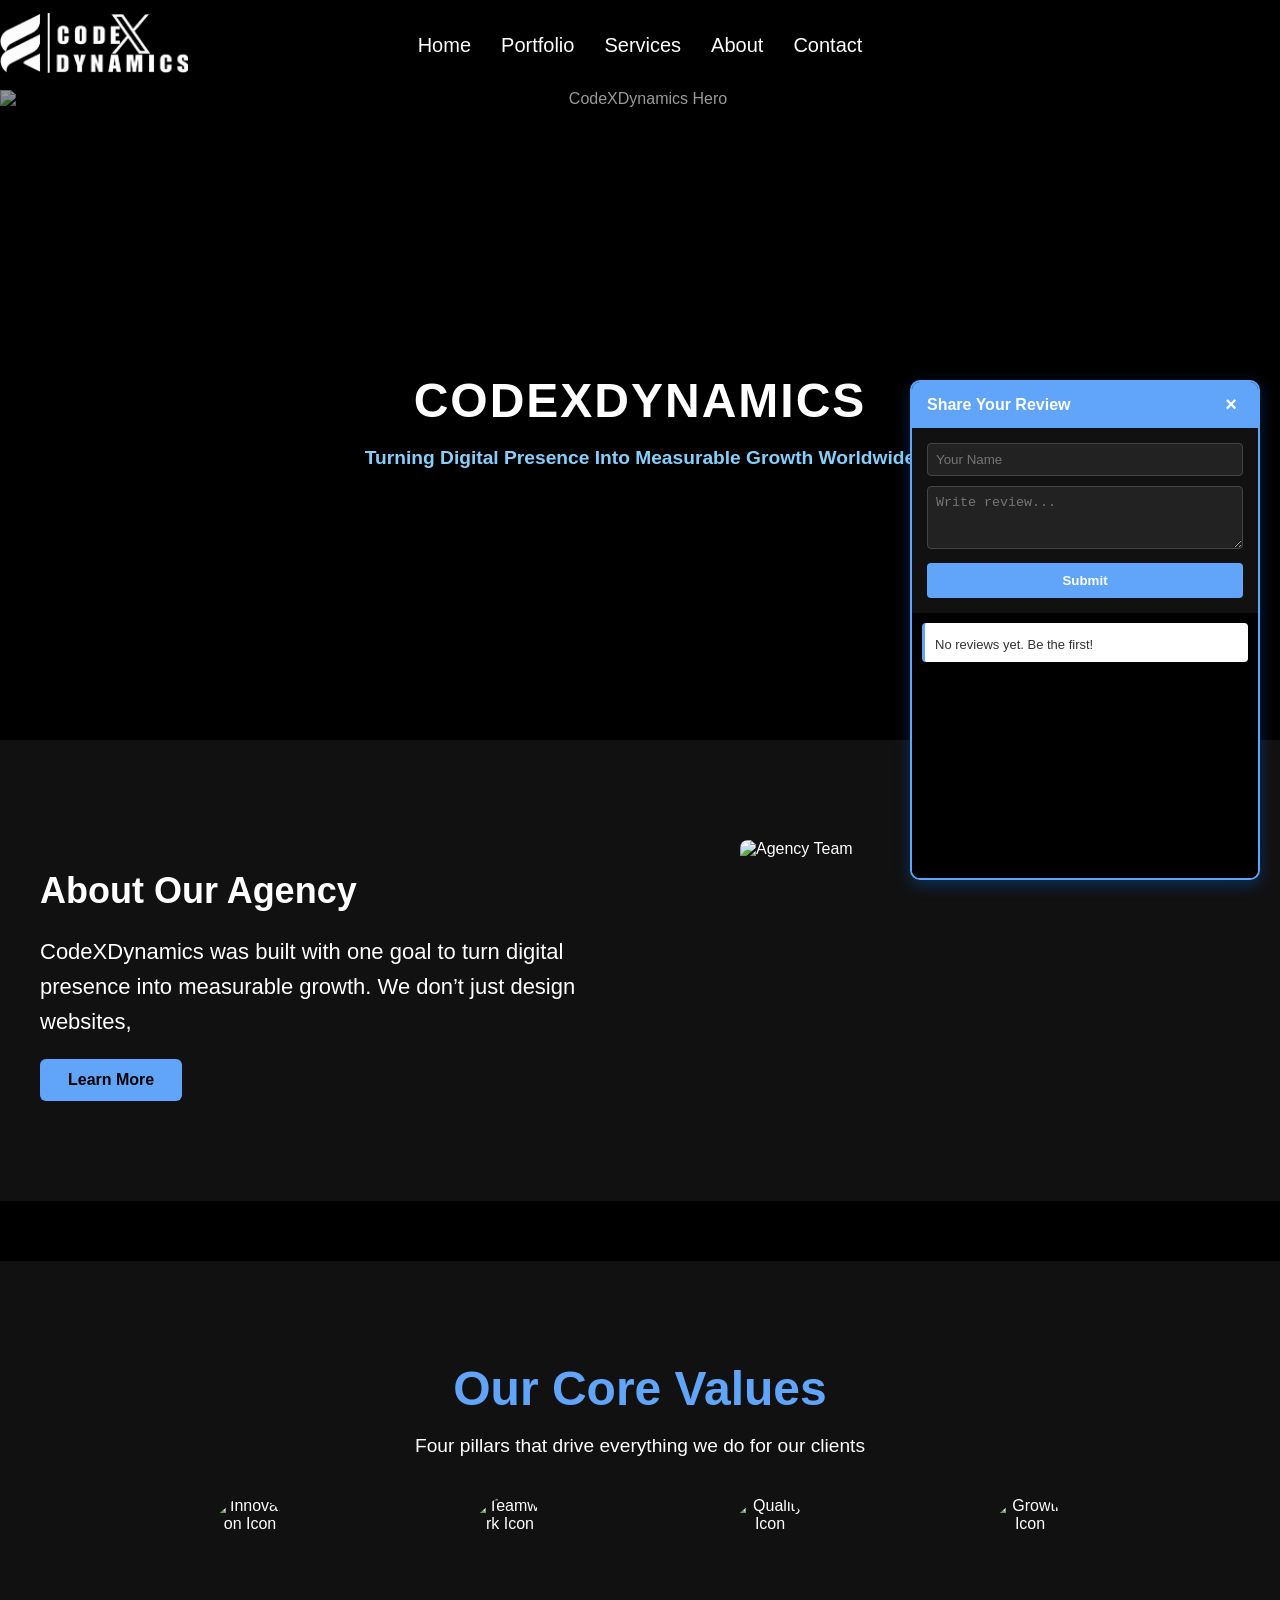
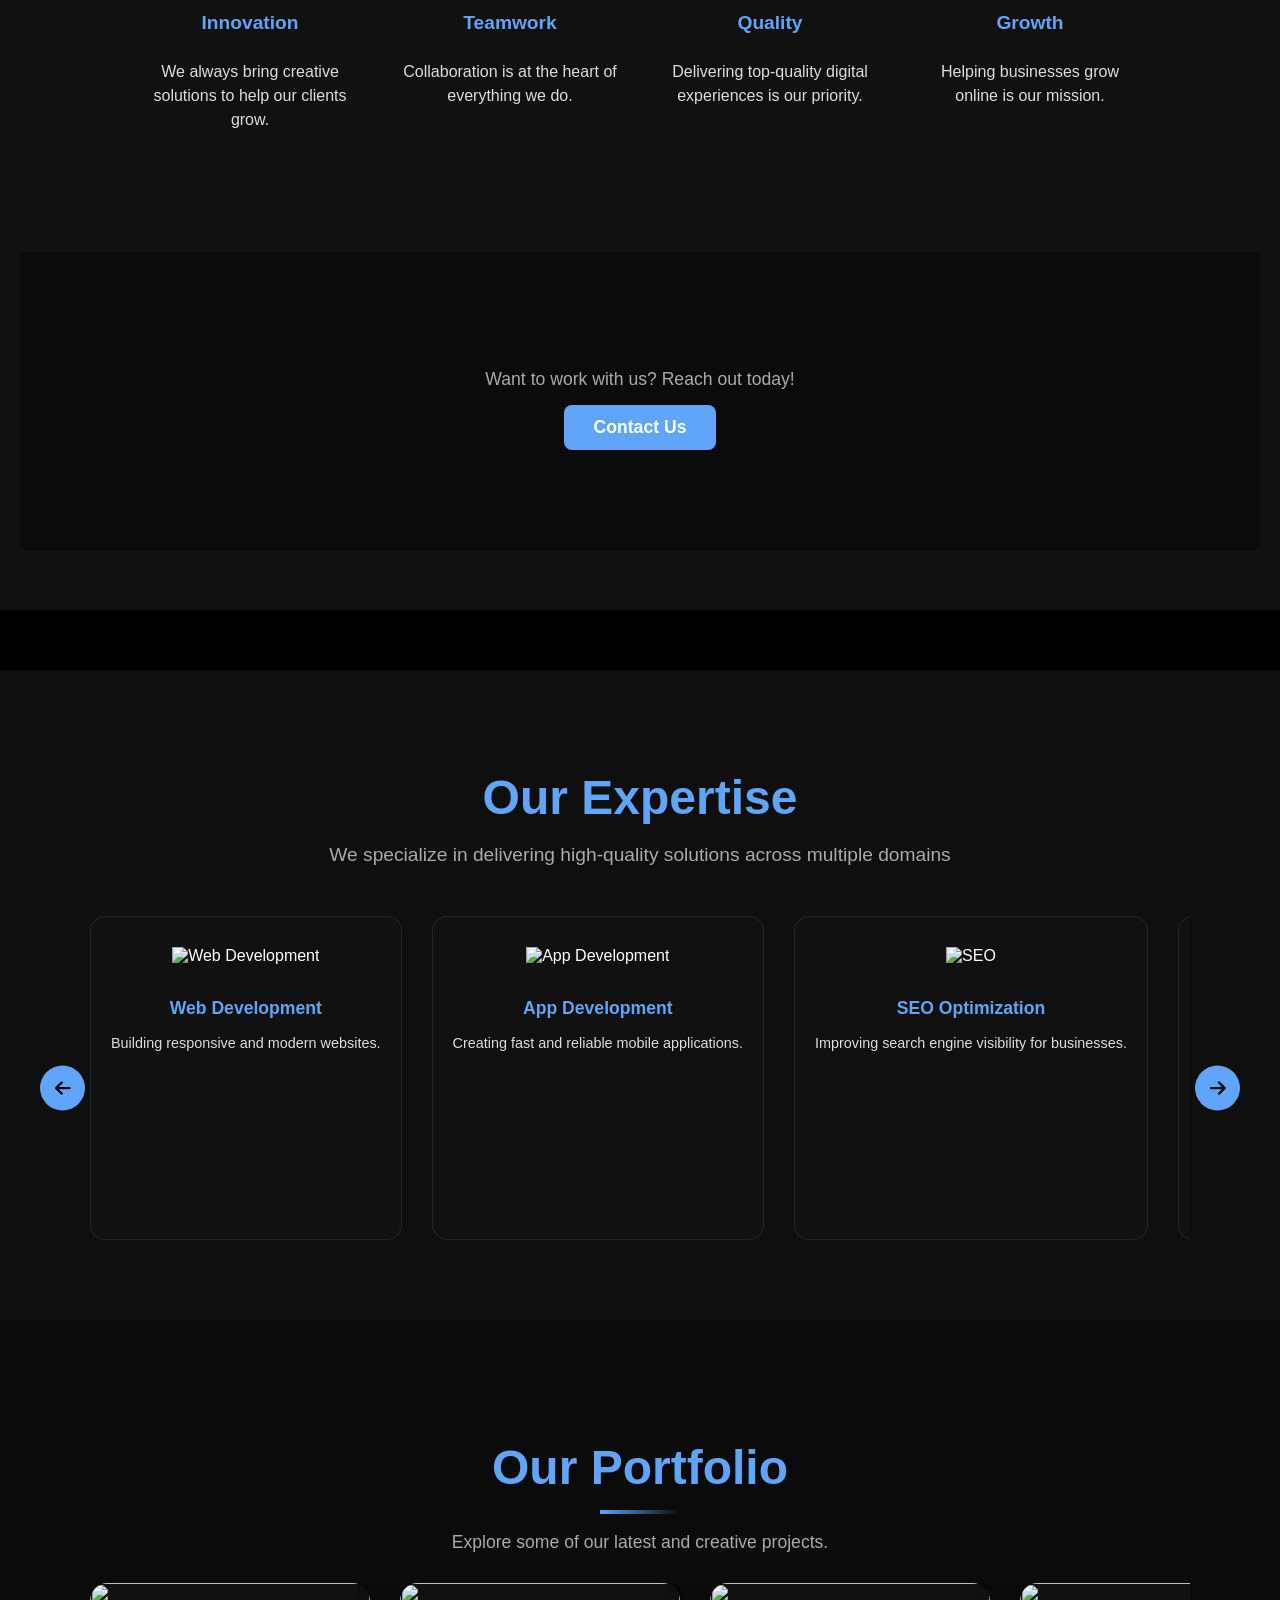
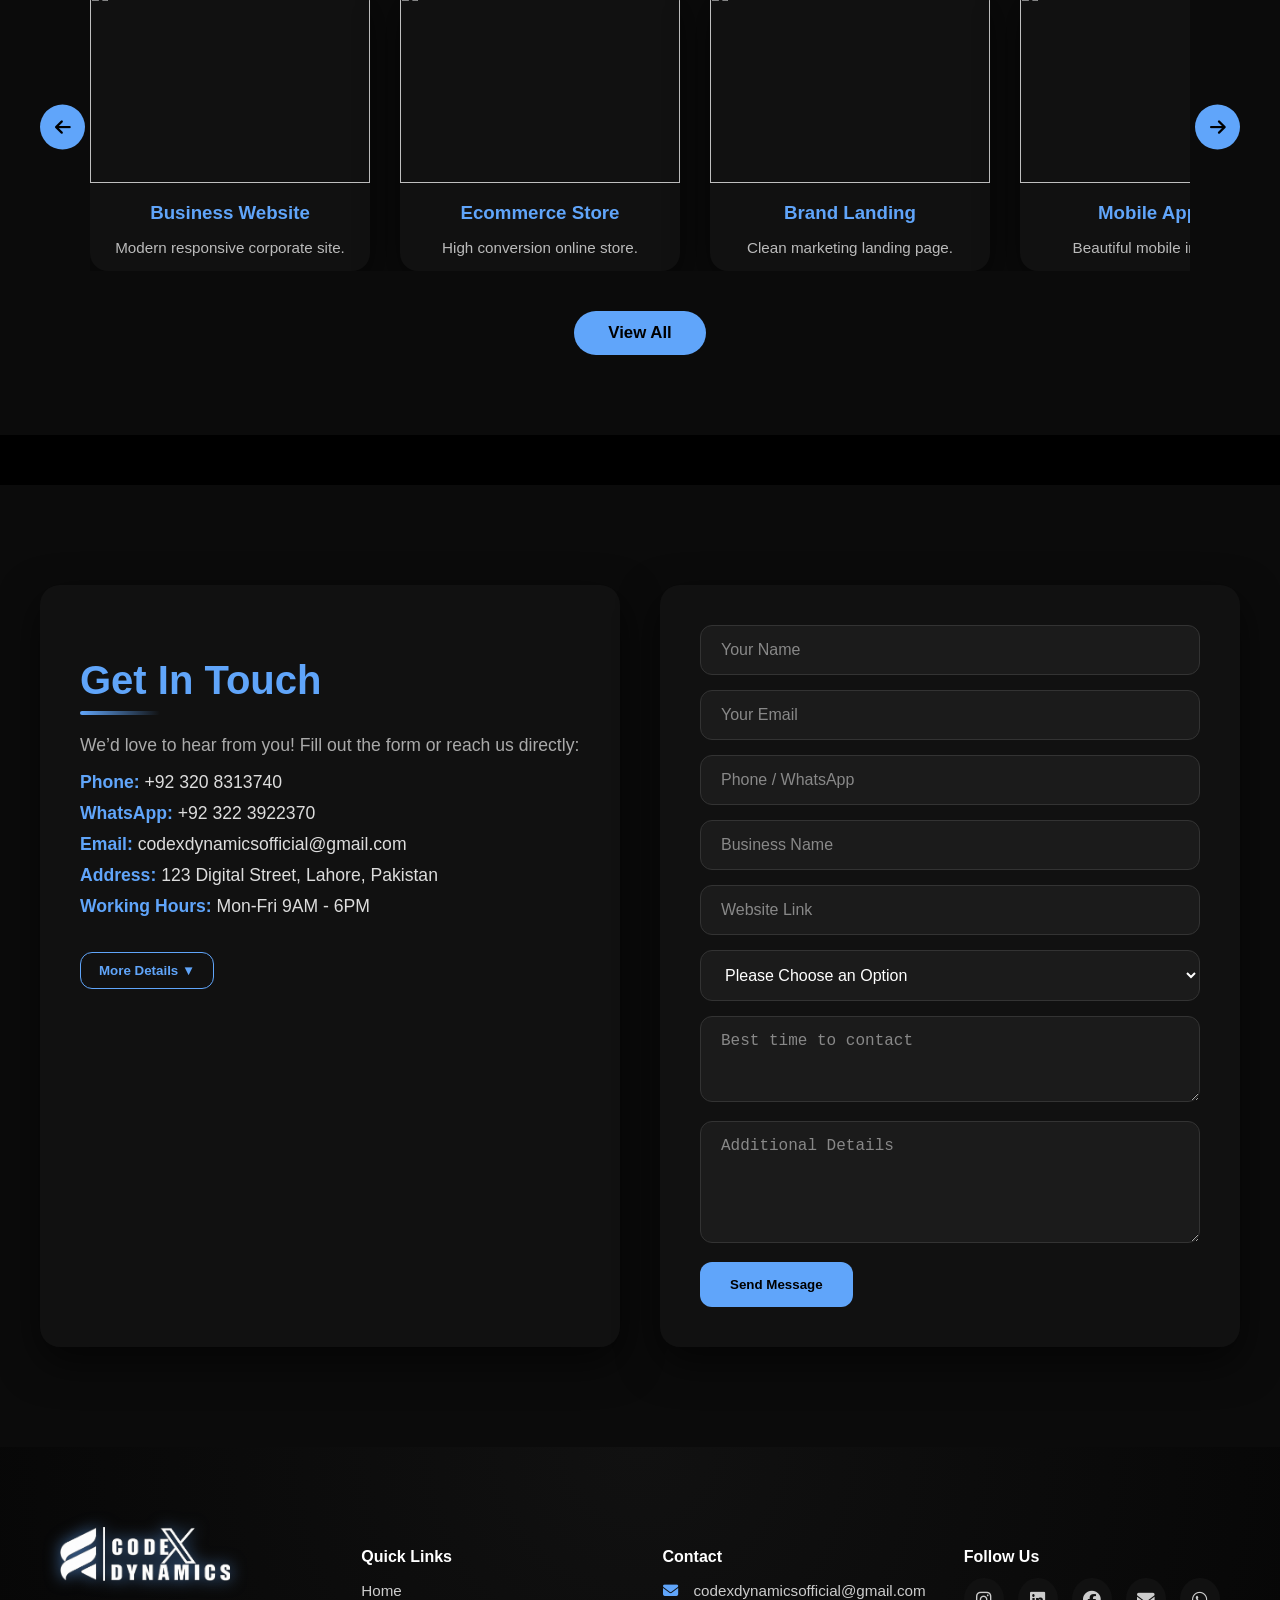
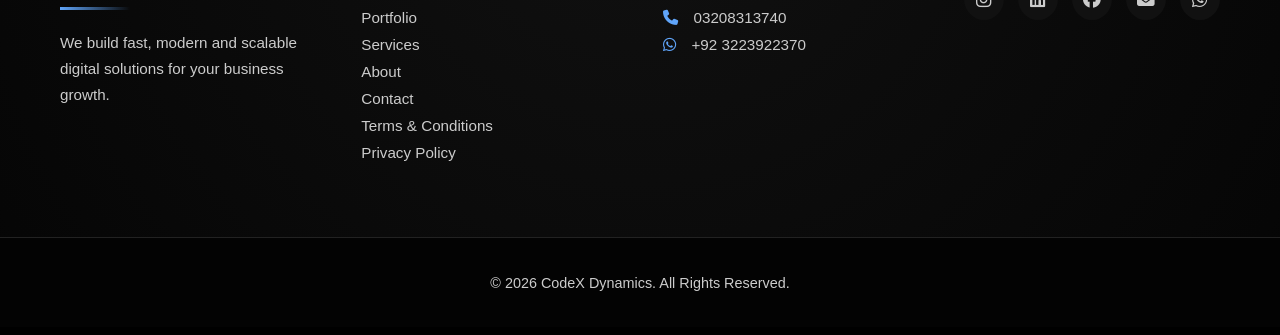
==== commit 18a74bf7: "Update index.html" ====
--- a/index.html
+++ b/index.html
@@ -1,8 +1,8 @@
-google-site-verification: google71123a1b55c999c7.html
 <!DOCTYPE html>
 <html lang="en">
 <head>
     <meta charset="UTF-8">
+    <meta name="google-site-verification" content="2sQ29ALK687Wkov9JbBzTcBxd39MvAr5SHHsXtRkFGE" />
     <meta name="Author" content="Muhammad Jawad Ahmed">
     <meta name="Description" content="CodeXDynamics is a top software house in Karachi, Pakistan offering Web Development, App Development, SEO, and Digital Marketing services worldwide.">
     <meta name="keywords" content="software house Karachi, web development, app development, SEO, digital marketing, CodeXDynamics, IT agency Pakistan, website design">
@@ -432,4 +432,4 @@
     </footer>
 
 </body>
-</html>+</html>
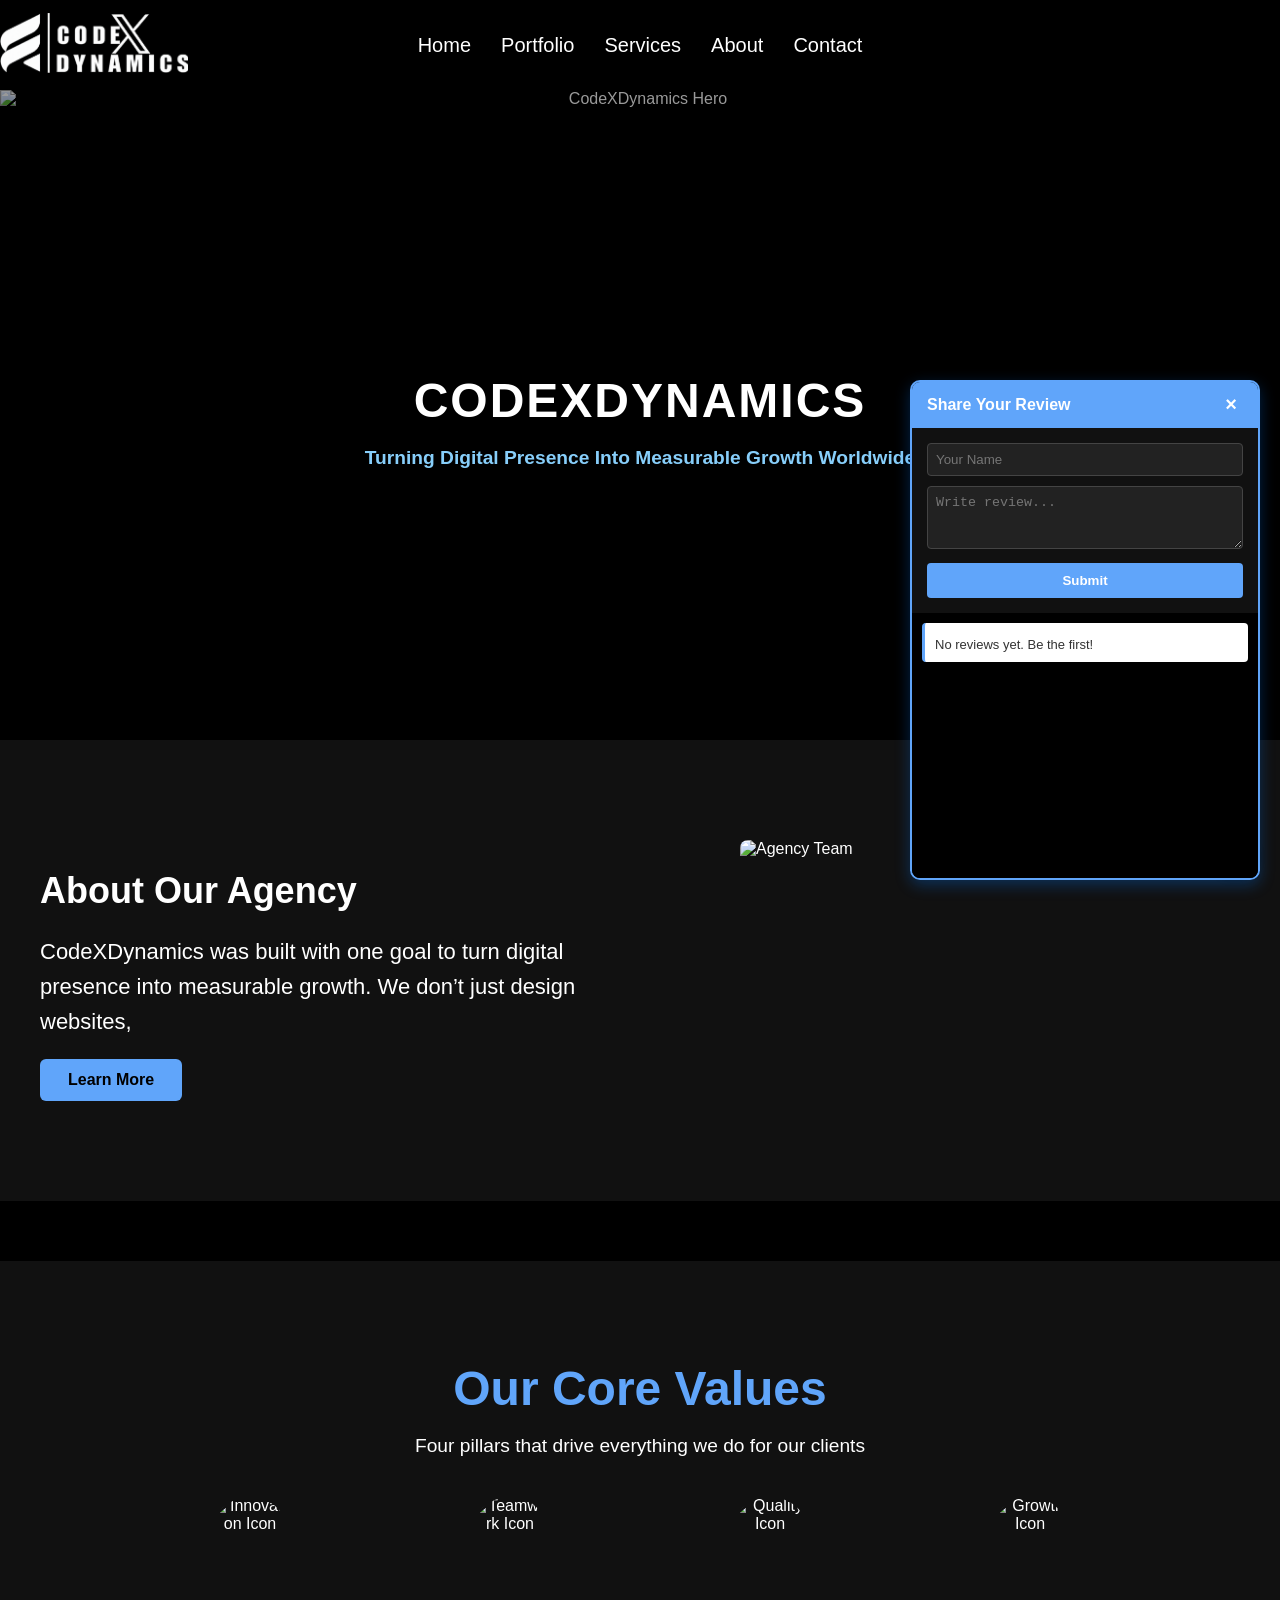
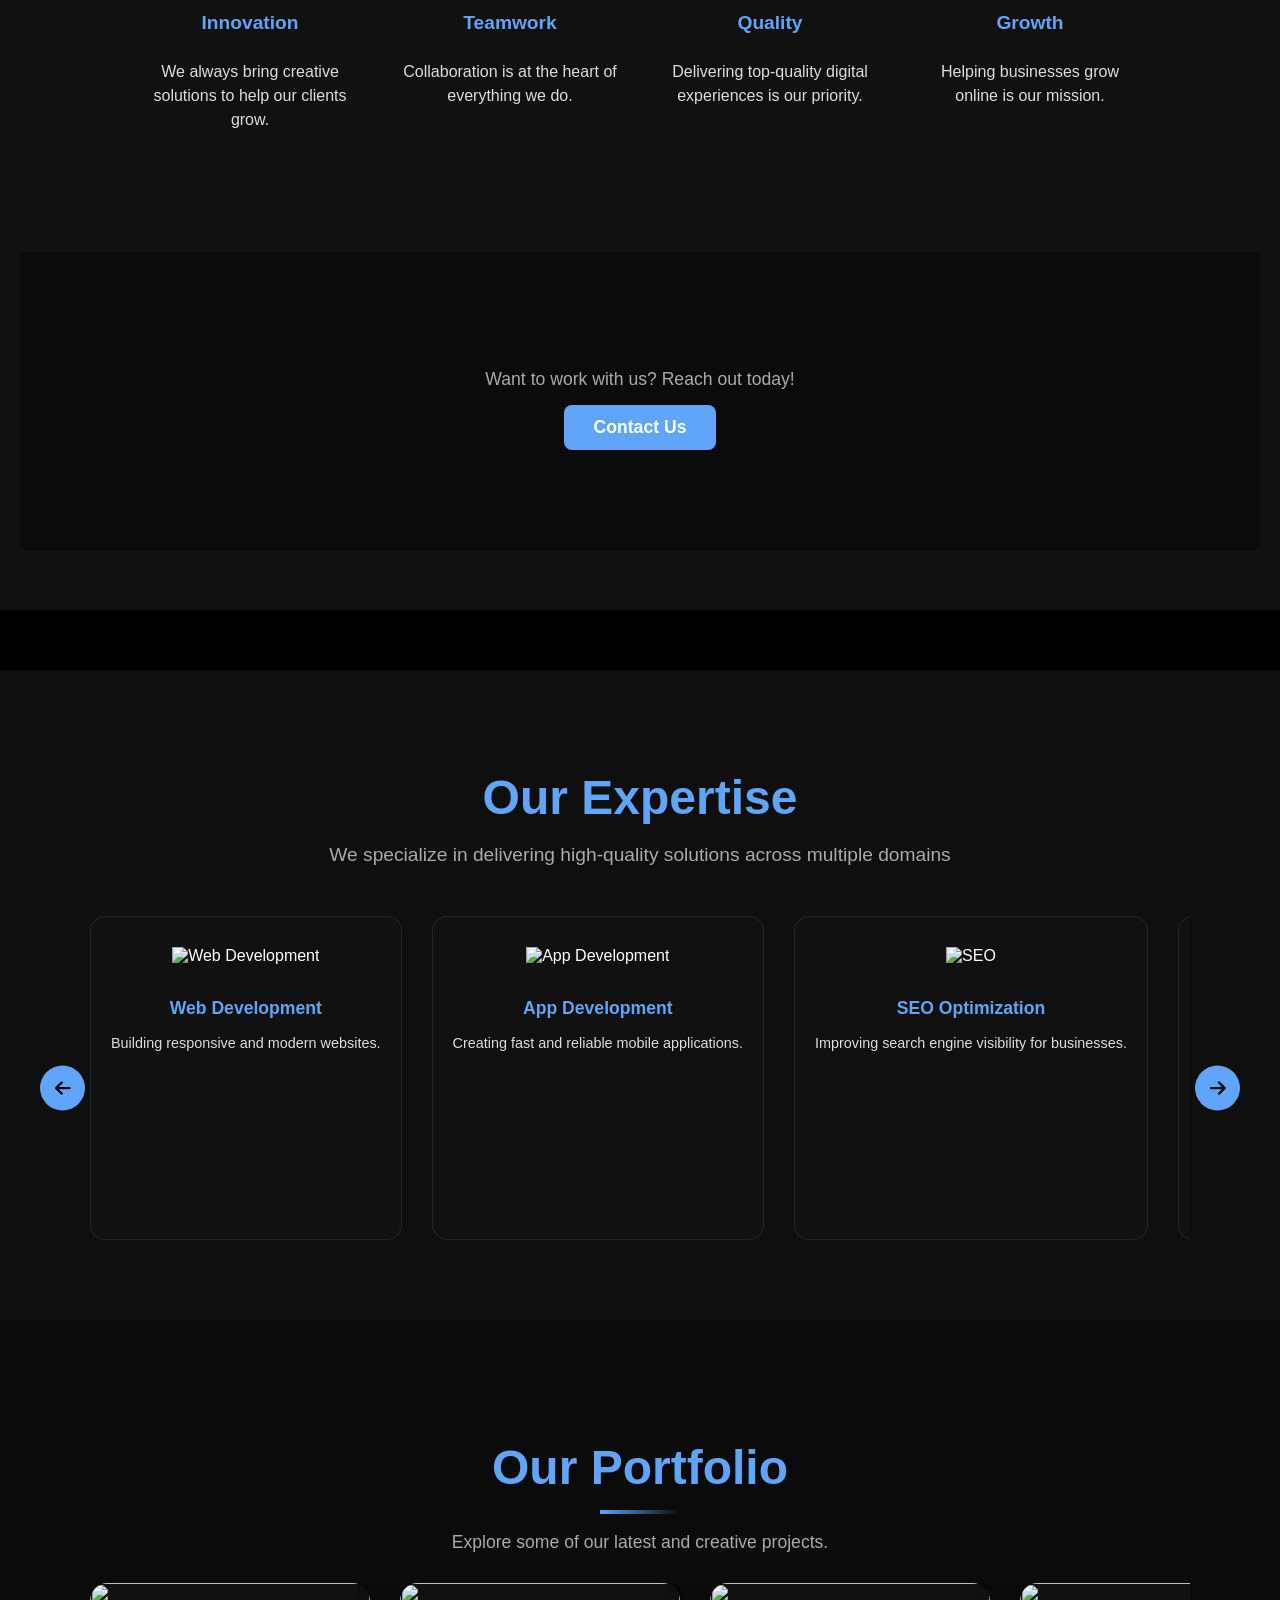
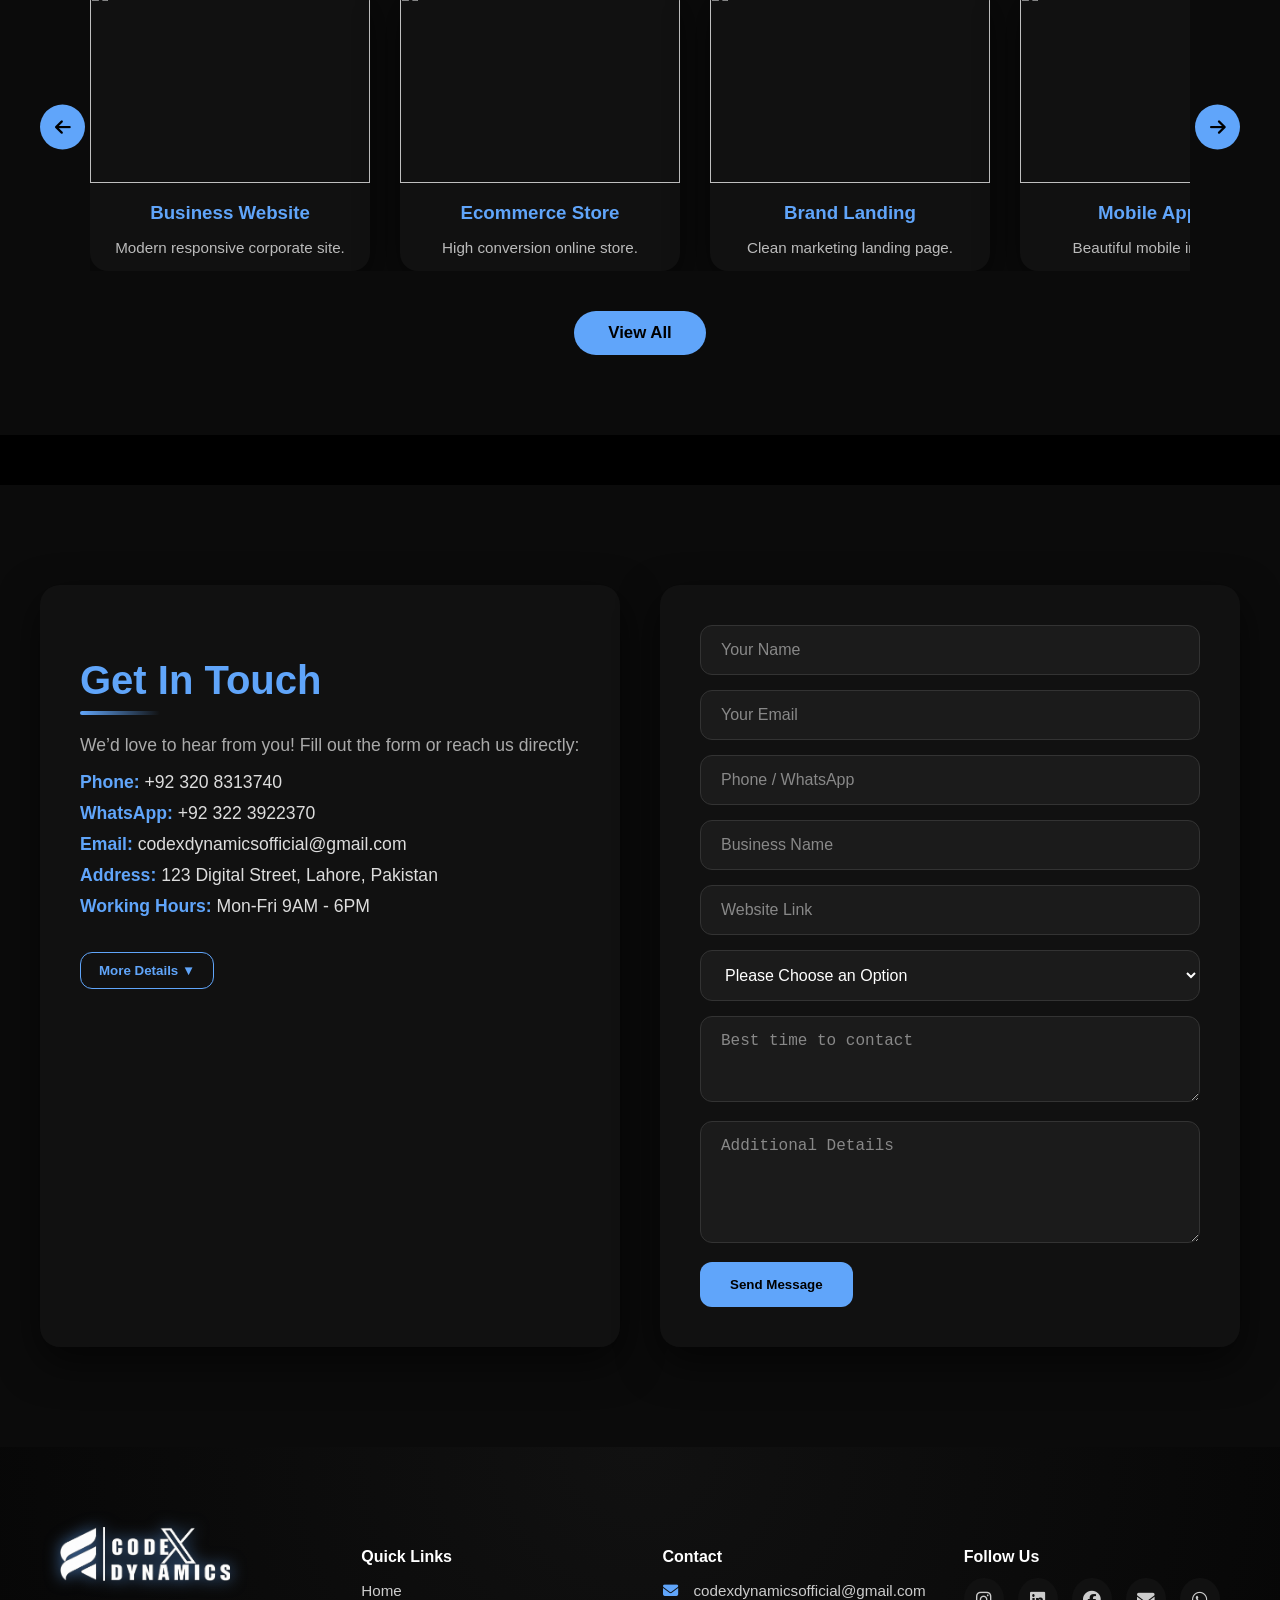
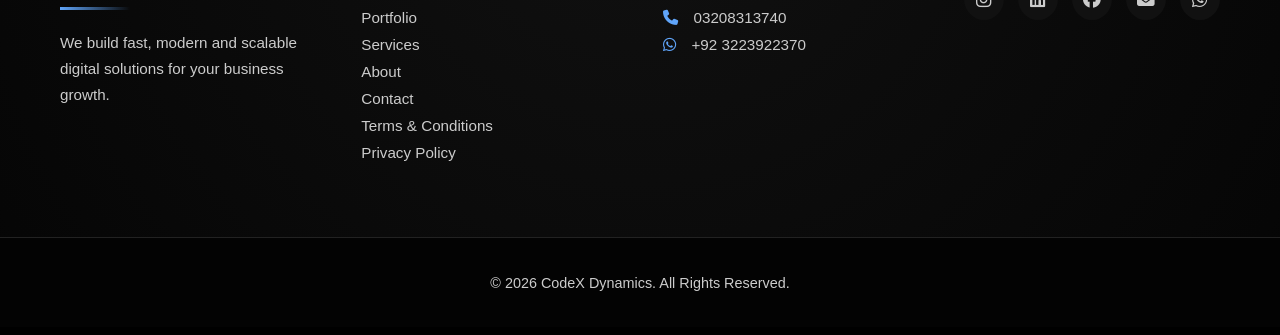
==== commit 324a76b9: "Update index.html" ====
--- a/index.html
+++ b/index.html
@@ -320,7 +320,7 @@
         
         <!-- Right Form Box -->
         <div class="contact-form slide-right">
-          <form id="contactForm">
+          <form id="contactForm" onsubmit="return false;">
             <input type="text" name="name" id="name" placeholder="Your Name" required autocomplete="name">
             <input type="email" name="email" id="email" placeholder="Your Email" required autocomplete="email">
             <input type="text" name="phone" id="phone" placeholder="Phone / WhatsApp" required autocomplete="tel">
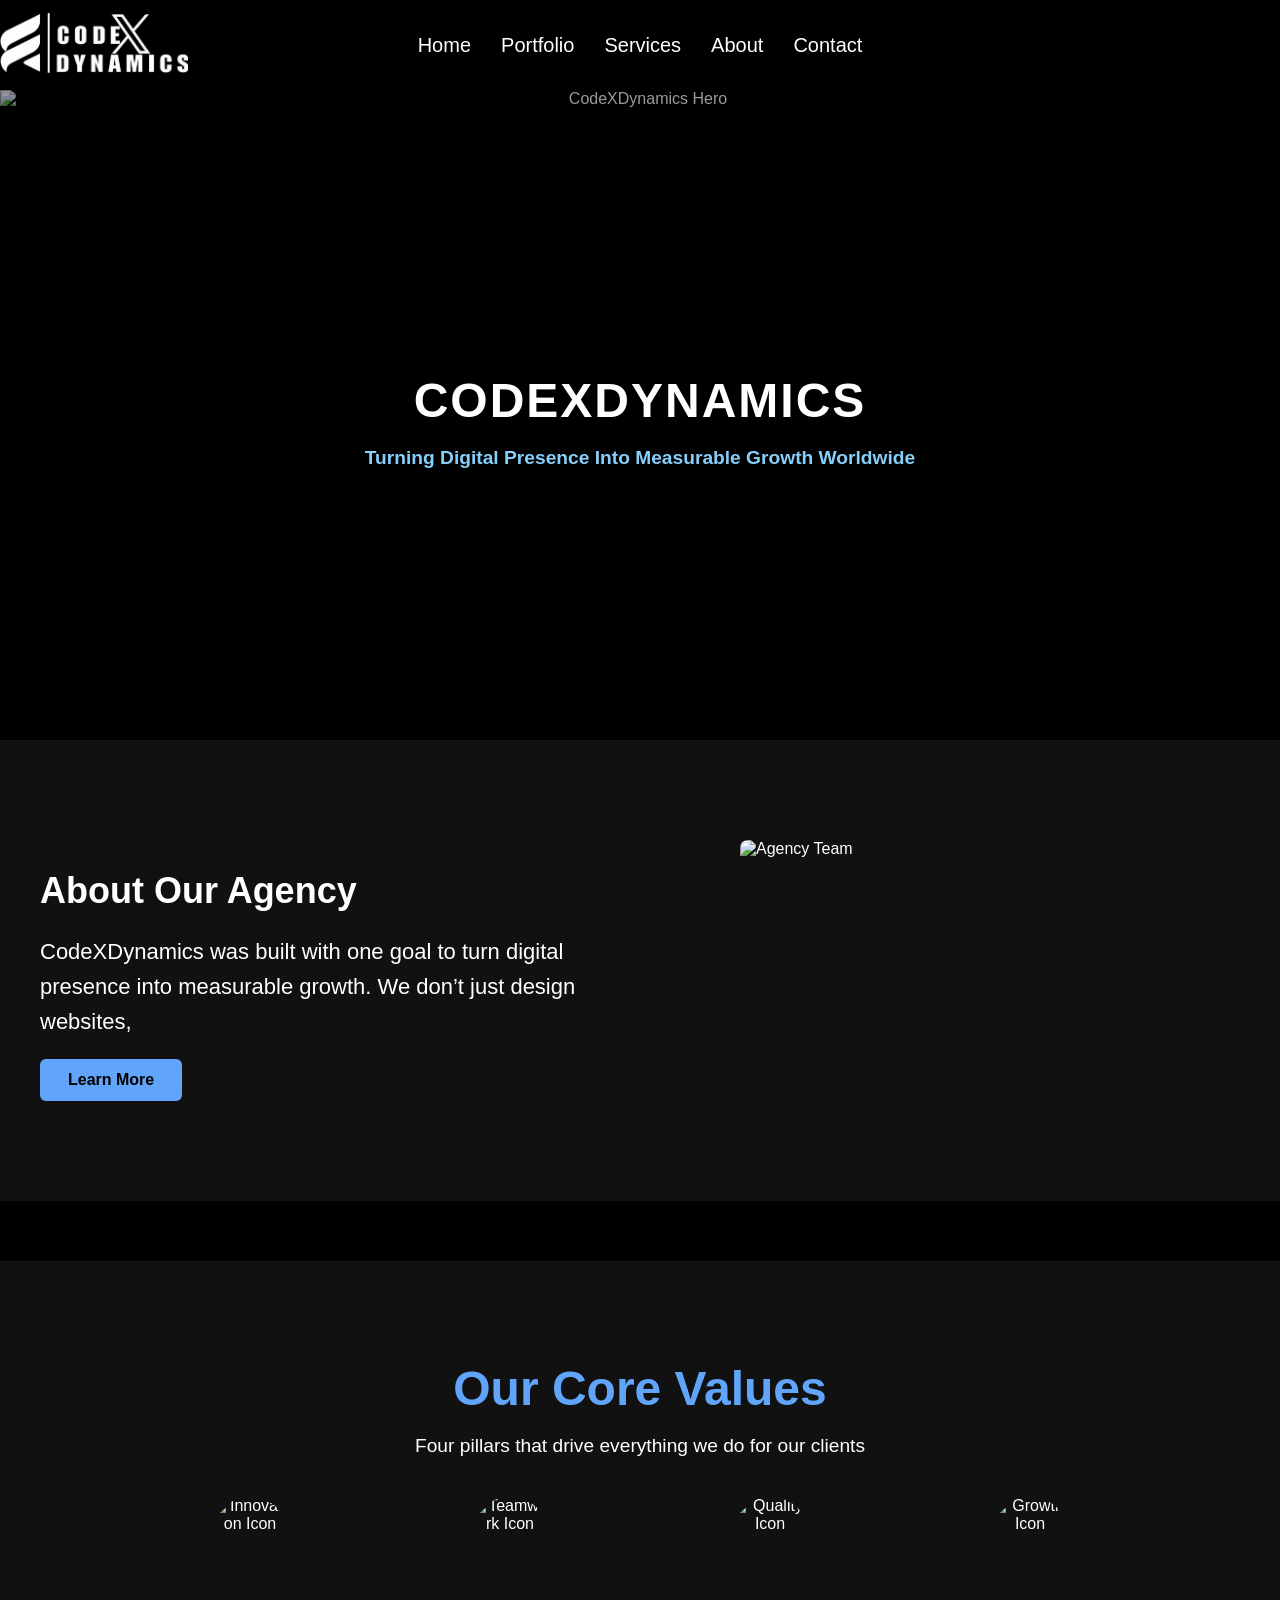
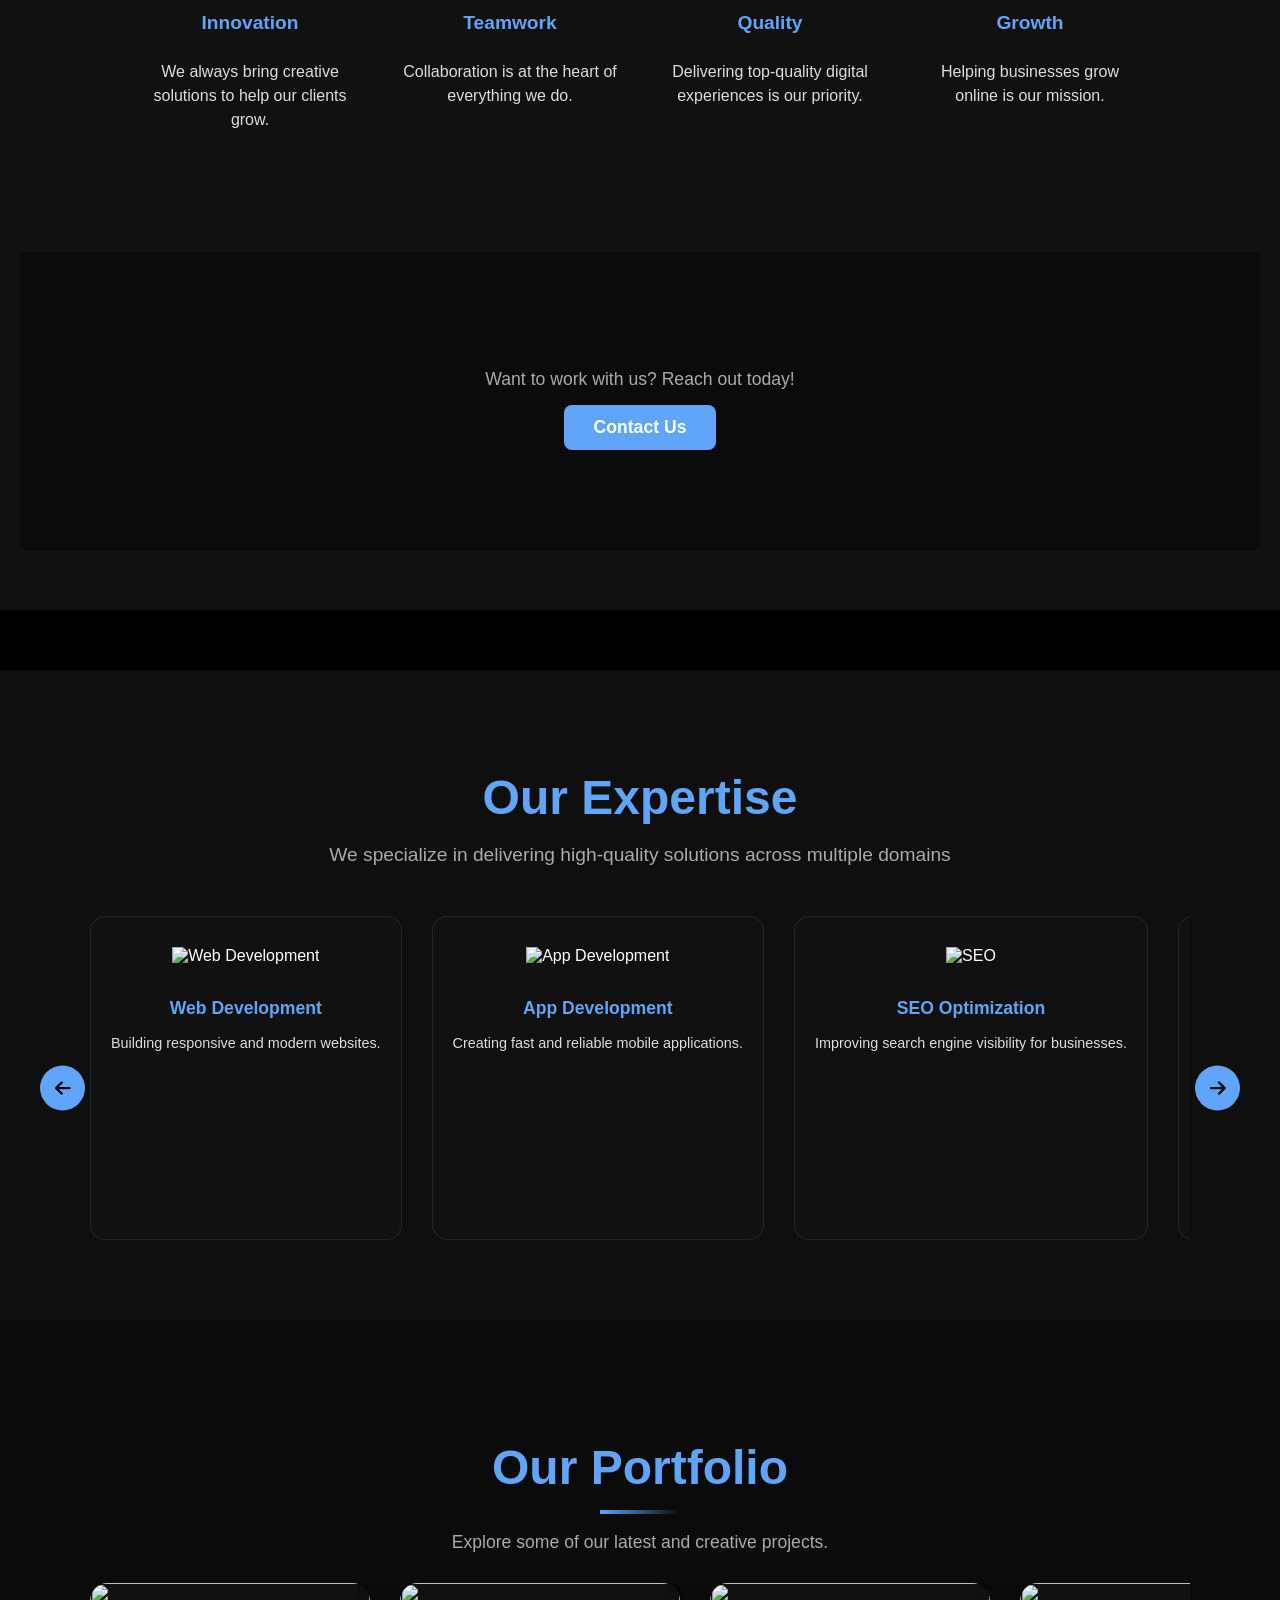
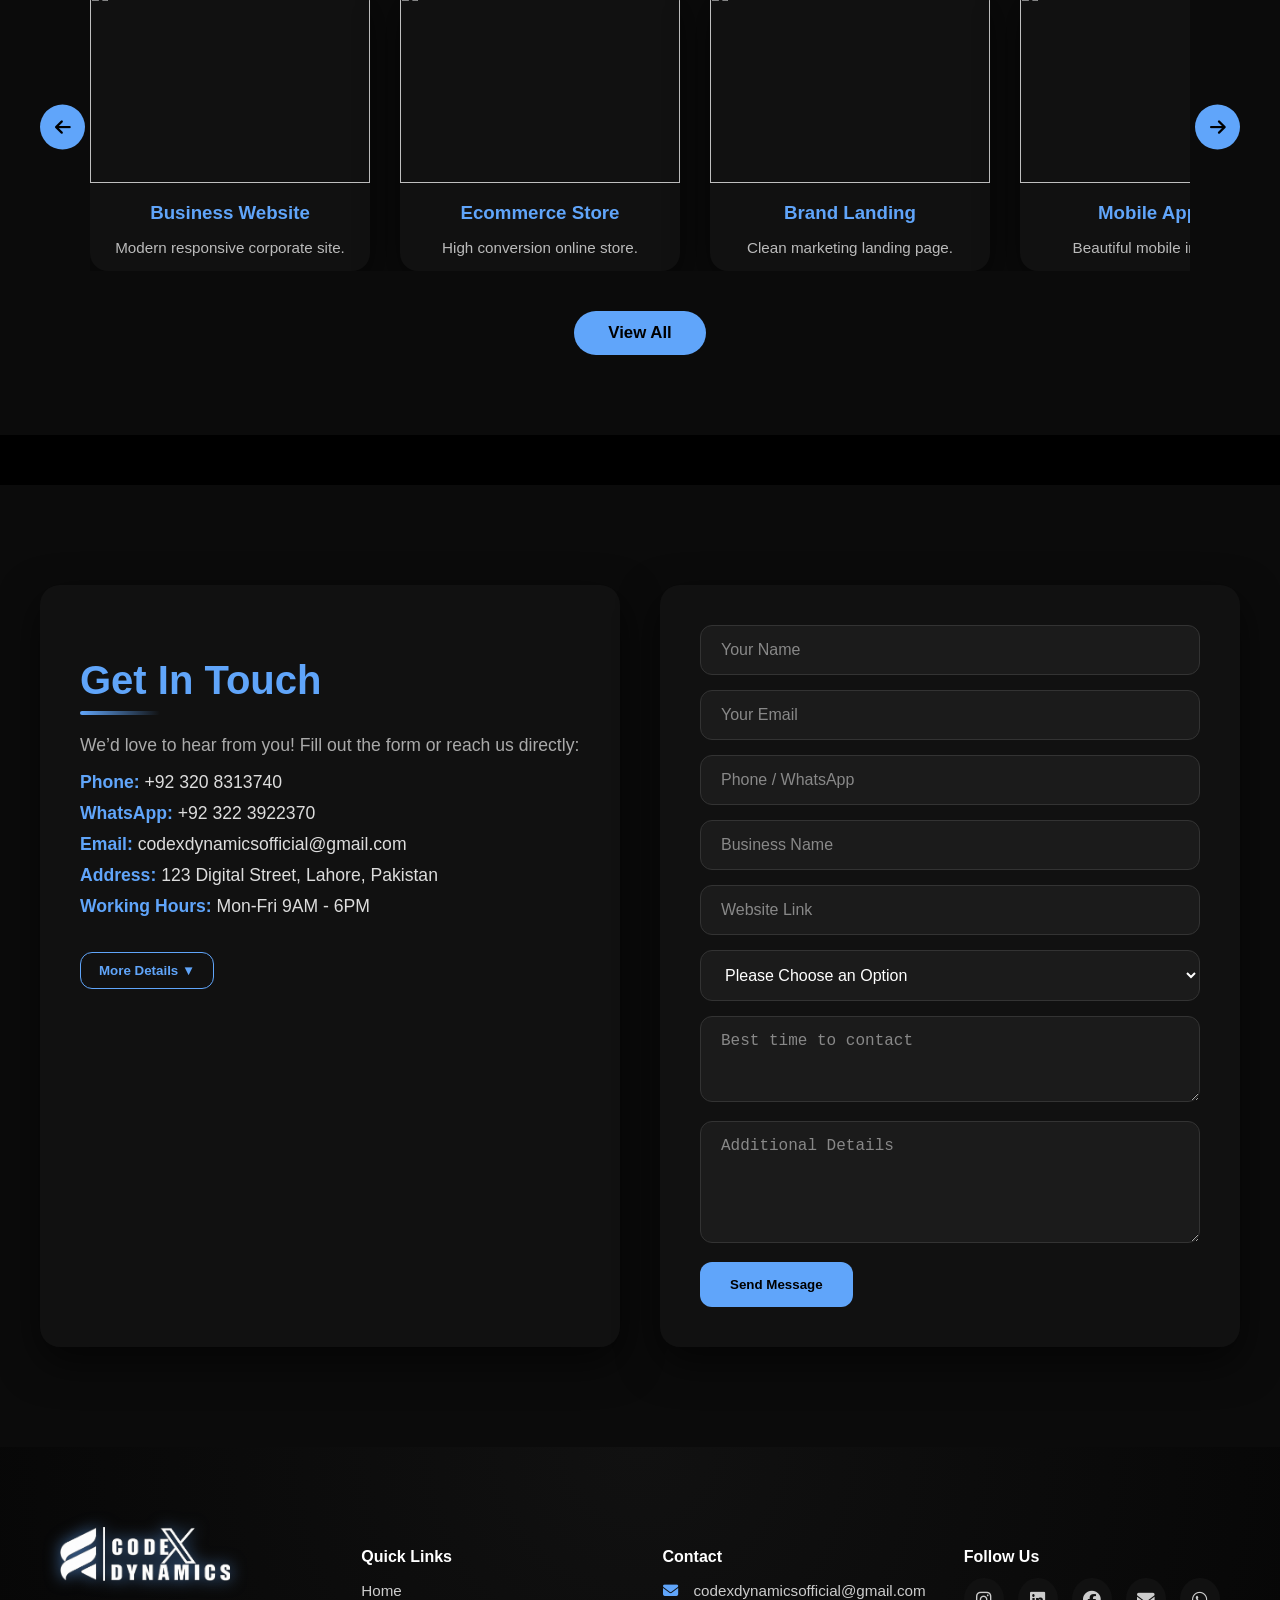
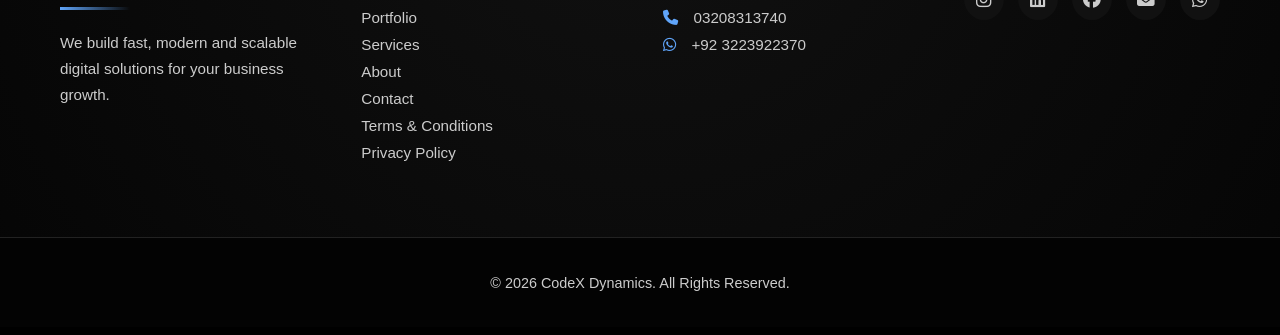
==== commit 9ac595cd: "Update index.html" ====
--- a/index.html
+++ b/index.html
@@ -400,35 +400,7 @@
       <div class="footer-bottom">
         <p>© <span id="year"></span> CodeX Dynamics. All Rights Reserved.</p>
       </div>
-          <!-- Floating Review Box Button (Plus Icon) -->
-        <button class="toggle-review-btn" id="toggleReviewBtn">+</button>
-    
-        <!-- Floating Review Box -->
-        <div class="floating-review-container" id="floatingReviewBox">
-            
-            <!-- Header with Close Button -->
-            <div class="review-header">
-                <h3>Share Your Review</h3>
-                <button class="close-review-btn" id="closeReviewBtn">&times;</button>
-            </div>
-    
-            <!-- Input Form -->
-            <div class="review-form-body">
-                <input type="text" id="revName" placeholder="Your Name">
-                <textarea id="revText" rows="3" placeholder="Write review..."></textarea>
-                <button onclick="submitUserReview()">Submit</button>
-            </div>
-    
-            <!-- Reviews Display Area -->
-            <div class="reviews-list-body" id="userReviewsList">
-                <!-- Existing Reviews will show here -->
-                <div class="review-item">
-                    <div class="author">Ahmed</div>
-                    <div class="text">Great services! Loved the website design.</div>
-                </div>
-            </div>
-    
-        </div>
+          
     </footer>
 
 </body>
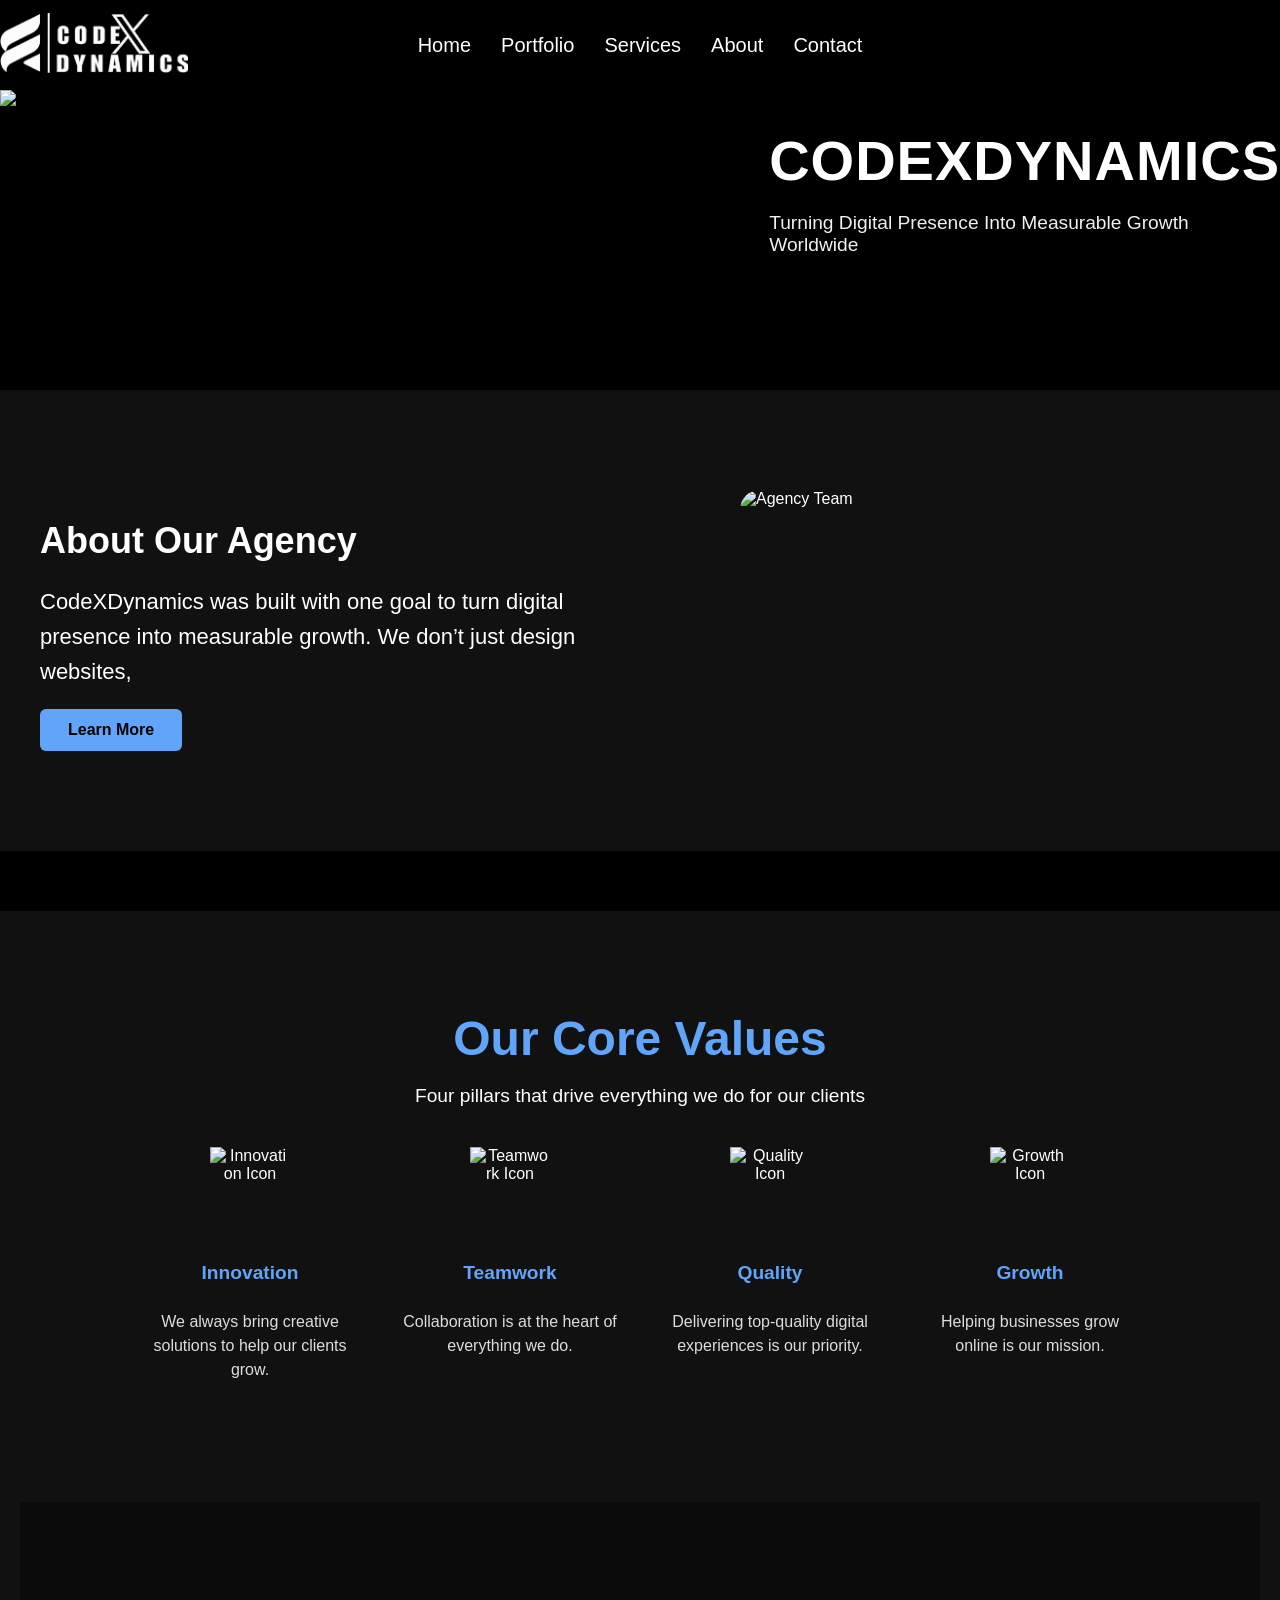
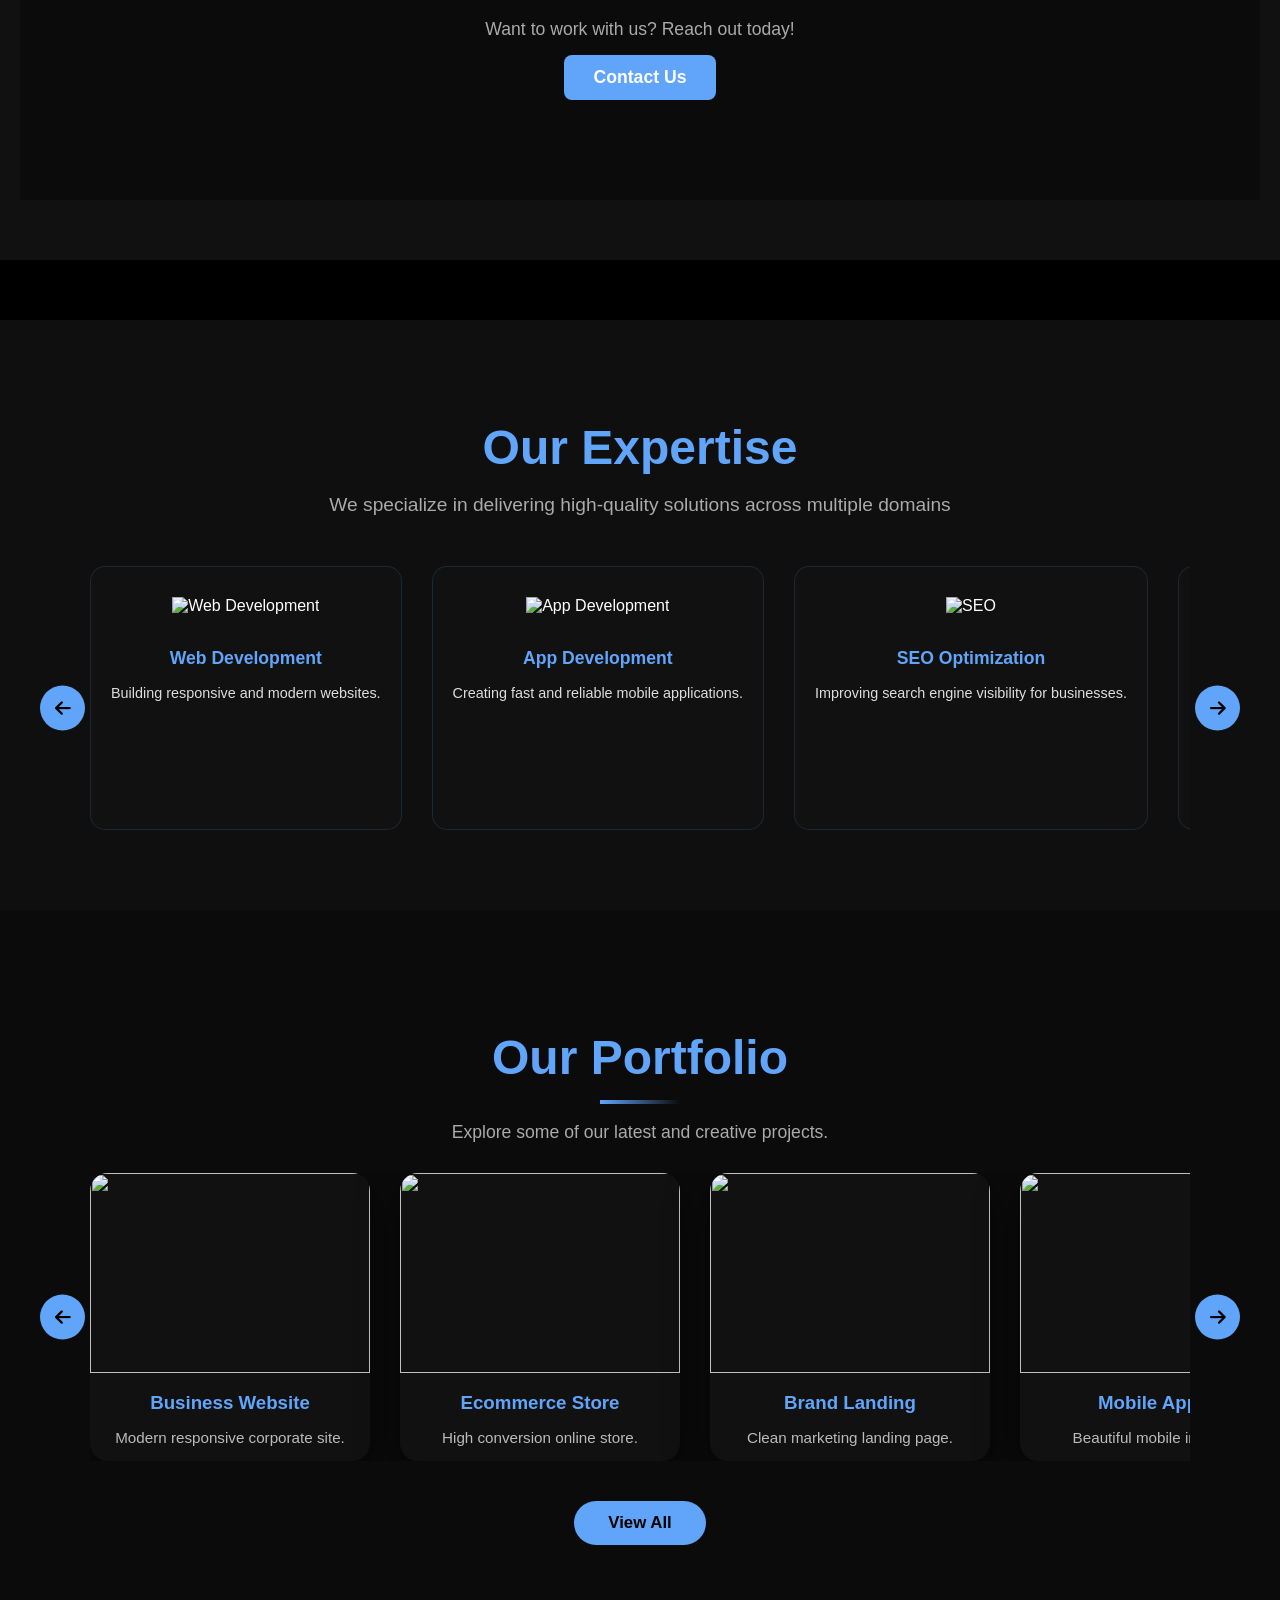
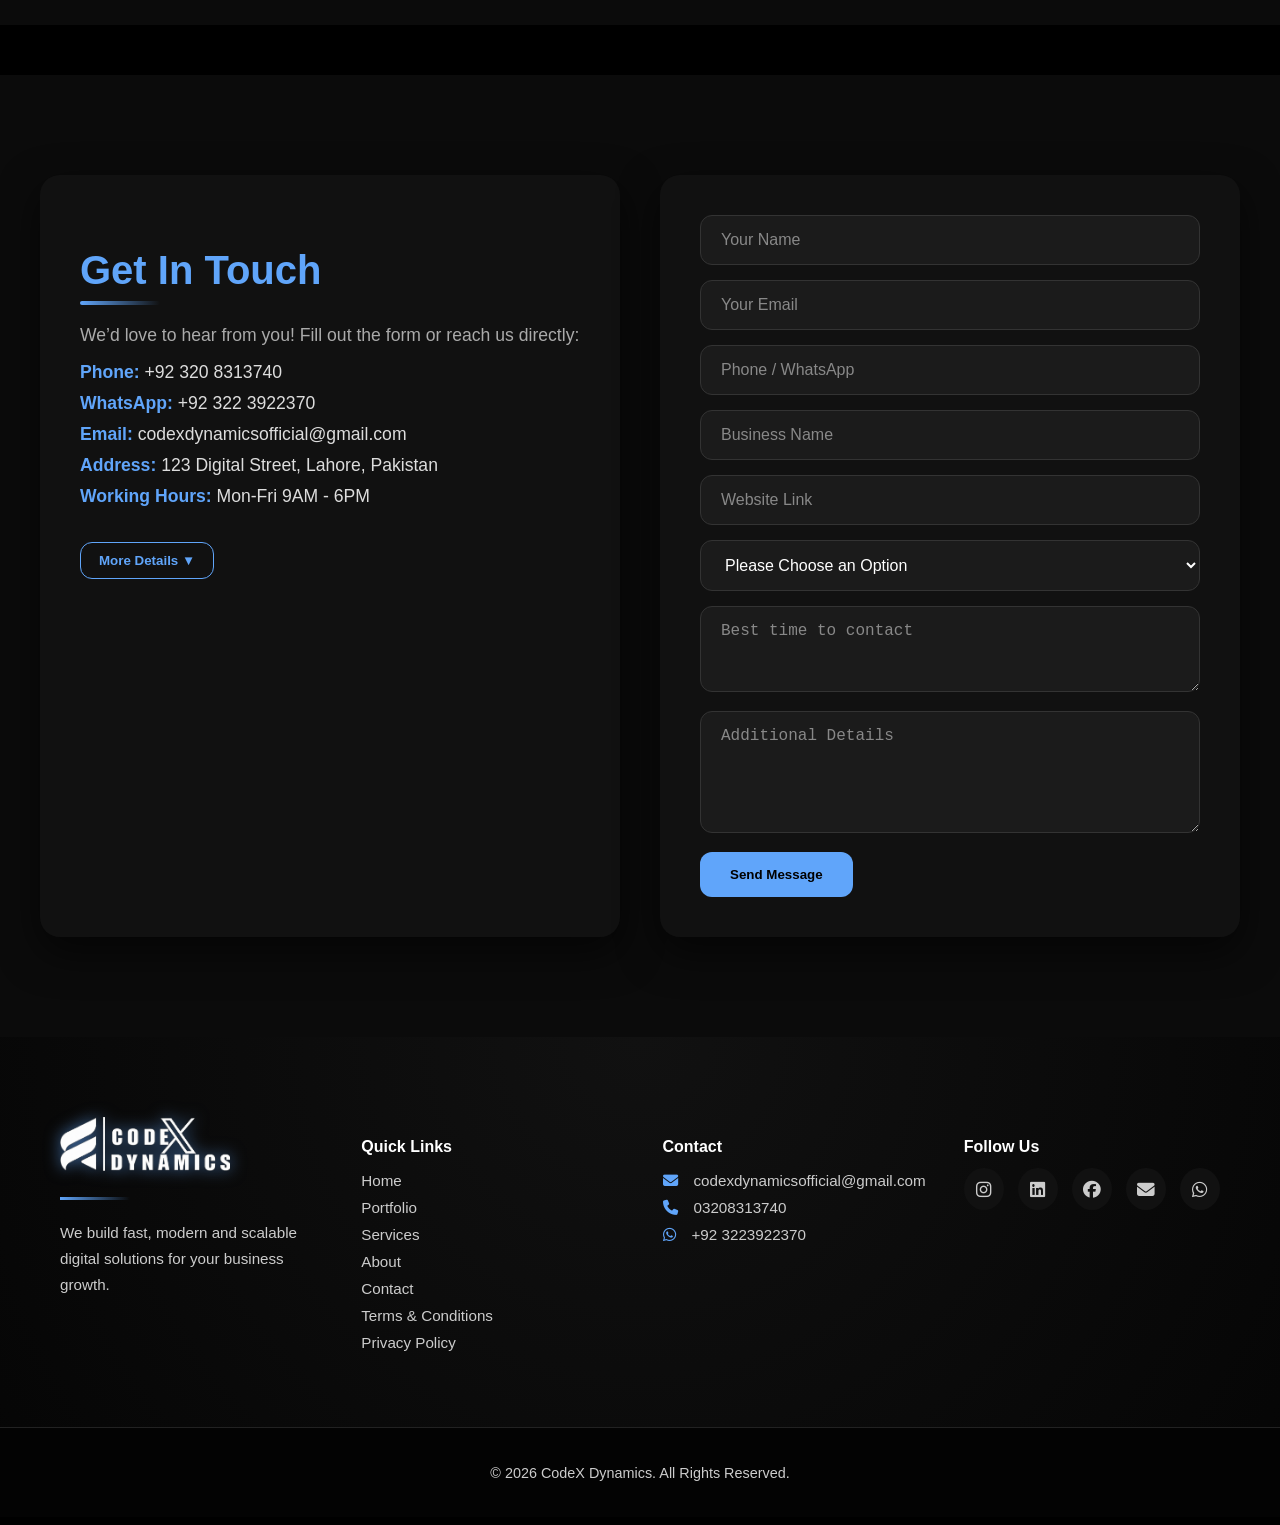
==== commit baf638a0: "Update index.html" ====
--- a/index.html
+++ b/index.html
@@ -18,9 +18,8 @@
     <!-- Navbar -->
     <nav class="navbar">
         <div class="logo">
-          <!-- APNA LOCAL LOGO YAHAN RAKHEN -->
           <a href="index.html">
-            <img src="codexdynamics.png">
+            <img src="codexdynamics.png" alt="CodeXDynamics Logo">
           </a>
         </div>
         
@@ -39,15 +38,12 @@
         </div>
     </nav>
 
-    <!-- Hero Section with Overlay Text (FIXED HEIGHT) -->
-    <div class="image" style="position: relative; text-align: center; color: white; overflow: hidden; max-height: 650px;">
-        <!-- Dark Tech/Blue Theme Image -->
-        <img src="https://images.unsplash.com/photo-1550751827-4bd374c3f58b?auto=format&fit=crop&w=1920&q=80" alt="CodeXDynamics Hero" loading="lazy" style="width: 100%; height: 85vh; max-height: 650px; object-fit: cover; filter: brightness(0.6);">
-        
-        <!-- Hero Overlay Text (Black background, Light Blue text) -->
-        <div style="position: absolute; top: 50%; left: 50%; transform: translate(-50%, -50%); width: 80%;">
-            <h1 style="font-size: 3rem; margin-bottom: 10px; color: #ffffff; text-transform: uppercase; letter-spacing: 2px; text-shadow: 2px 2px 4px rgba(0,0,0,0.8);">CodeXDynamics</h1>
-            <p style="font-size: 1.2rem; color: #87CEFA; font-weight: bold; text-shadow: 1px 1px 3px rgba(0,0,0,0.8);">Turning Digital Presence Into Measurable Growth Worldwide</p>
+    <!-- Hero Section (Flexbox Centered - No Inline Styles) -->
+    <div class="image hero-section">
+        <img src="https://images.unsplash.com/photo-1504384308090-c894fdcc538d?auto=format&fit=crop&w=1920&q=80" alt="CodeXDynamics Hero" loading="lazy">
+        <div class="hero-content">
+            <h1>CodeXDynamics</h1>
+            <p>Turning Digital Presence Into Measurable Growth Worldwide</p>
         </div>
     </div>
 
@@ -61,8 +57,7 @@
         <a href="about.html" class="about-btn">Learn More</a>
       </div>
       <div class="image-box slide-right">
-        <!-- Software Agency Team Image -->
-        <img src="https://images.unsplash.com/photo-1522071820081-009f0129c71c?auto=format&fit=crop&w=800&q=80" alt="Agency Team" style="width: 100%; height: 100%; object-fit: cover; border-radius: 8px;">
+        <img src="https://images.unsplash.com/photo-1522071820081-009f0129c71c?auto=format&fit=crop&w=800&q=80" alt="Agency Team">
       </div>
     </section>
 
@@ -72,41 +67,35 @@
         <p>Four pillars that drive everything we do for our clients</p>
     
         <div class="core-icons">
-          <!-- Icon 1 -->
           <div class="icon-box">
-            <img src="https://images.unsplash.com/photo-1519389950473-47ba0277781c?auto=format&fit=crop&w=200&h=200&q=80" alt="Innovation Icon" loading="lazy" style="width: 80px; height: 80px; object-fit: cover; border-radius: 50%;">
+            <img src="https://images.unsplash.com/photo-1519389950473-47ba0277781c?auto=format&fit=crop&w=200&h=200&q=80" alt="Innovation Icon" loading="lazy">
             <h3>Innovation</h3>
             <p>We always bring creative solutions to help our clients grow.</p>
           </div>
     
-          <!-- Icon 2 -->
           <div class="icon-box">
-            <img src="https://images.unsplash.com/photo-1521737711867-e3b97375f902?auto=format&fit=crop&w=200&h=200&q=80" alt="Teamwork Icon" loading="lazy" style="width: 80px; height: 80px; object-fit: cover; border-radius: 50%;">
+            <img src="https://images.unsplash.com/photo-1521737711867-e3b97375f902?auto=format&fit=crop&w=200&h=200&q=80" alt="Teamwork Icon" loading="lazy">
             <h3>Teamwork</h3>
             <p>Collaboration is at the heart of everything we do.</p>
           </div>
     
-          <!-- Icon 3 -->
           <div class="icon-box">
-            <img src="https://images.unsplash.com/photo-1600132806370-bf17e65e942f?auto=format&fit=crop&w=200&h=200&q=80" alt="Quality Icon" loading="lazy" style="width: 80px; height: 80px; object-fit: cover; border-radius: 50%;">
+            <img src="https://images.unsplash.com/photo-1600132806370-bf17e65e942f?auto=format&fit=crop&w=200&h=200&q=80" alt="Quality Icon" loading="lazy">
             <h3>Quality</h3>
             <p>Delivering top-quality digital experiences is our priority.</p>
           </div>
     
-          <!-- Icon 4 -->
           <div class="icon-box">
-            <img src="https://images.unsplash.com/photo-1460925895917-afdab827c52f?auto=format&fit=crop&w=200&h=200&q=80" alt="Growth Icon" loading="lazy" style="width: 80px; height: 80px; object-fit: cover; border-radius: 50%;">
+            <img src="https://images.unsplash.com/photo-1460925895917-afdab827c52f?auto=format&fit=crop&w=200&h=200&q=80" alt="Growth Icon" loading="lazy">
             <h3>Growth</h3>
             <p>Helping businesses grow online is our mission.</p>
           </div>
         </div>
     
-        <!-- Single Big Contact Button -->
         <div class="contact-section">
           <p>Want to work with us? Reach out today!</p>
           <a href="contact.html" class="contact-btn">Contact Us</a>
         </div>
-    
       </div>
     </section>
 
@@ -115,98 +104,77 @@
         <h2>Our Expertise</h2>
         <p>We specialize in delivering high-quality solutions across multiple domains</p>
     
-        <!-- Slider Container -->
         <div class="slider-wrapper">
-          <!-- Left Arrow -->
           <button class="slider-btn prev-btn"><i class="fa-solid fa-arrow-left"></i></button>
-    
-          <!-- Icons Track -->
           <div class="expertise-icons" id="expertiseSlider">
-            <!-- 1 -->
-            <div class="expert-box">
-              <img src="https://images.unsplash.com/photo-1547658719-da2b51169166?auto=format&fit=crop&w=300&h=200&q=80" alt="Web Development" loading="lazy" style="width: 100%; height: 120px; object-fit: cover;">
+            <div class="expert-box">
+              <img src="https://images.unsplash.com/photo-1547658719-da2b51169166?auto=format&fit=crop&w=300&h=200&q=80" alt="Web Development" loading="lazy">
               <h3>Web Development</h3>
               <p>Building responsive and modern websites.</p>
             </div>
-            <!-- 2 -->
-            <div class="expert-box">
-              <img src="https://images.unsplash.com/photo-1512941937669-90a1b58e7e9c?auto=format&fit=crop&w=300&h=200&q=80" alt="App Development" loading="lazy" style="width: 100%; height: 120px; object-fit: cover;">
+            <div class="expert-box">
+              <img src="https://images.unsplash.com/photo-1512941937669-90a1b58e7e9c?auto=format&fit=crop&w=300&h=200&q=80" alt="App Development" loading="lazy">
               <h3>App Development</h3>
               <p>Creating fast and reliable mobile applications.</p>
             </div>
-            <!-- 3 -->
-            <div class="expert-box">
-              <img src="https://images.unsplash.com/photo-1562577309-4932fdd64cd1?auto=format&fit=crop&w=300&h=200&q=80" alt="SEO" loading="lazy" style="width: 100%; height: 120px; object-fit: cover;">
+            <div class="expert-box">
+              <img src="https://images.unsplash.com/photo-1562577309-4932fdd64cd1?auto=format&fit=crop&w=300&h=200&q=80" alt="SEO" loading="lazy">
               <h3>SEO Optimization</h3>
               <p>Improving search engine visibility for businesses.</p>
             </div>
-            <!-- 4 -->
-            <div class="expert-box">
-              <img src="https://images.unsplash.com/photo-1626785774573-4b799315345d?auto=format&fit=crop&w=300&h=200&q=80" alt="Graphic Design" loading="lazy" style="width: 100%; height: 120px; object-fit: cover;">
+            <div class="expert-box">
+              <img src="https://images.unsplash.com/photo-1626785774573-4b799315345d?auto=format&fit=crop&w=300&h=200&q=80" alt="Graphic Design" loading="lazy">
               <h3>Graphic Design</h3>
               <p>Designing visuals that captivate and engage users.</p>
             </div>
-            
-            <!-- 5 -->
-            <div class="expert-box">
-              <img src="https://images.unsplash.com/photo-1460925895917-afdab827c52f?auto=format&fit=crop&w=300&h=200&q=80" alt="Digital Marketing" loading="lazy" style="width: 100%; height: 120px; object-fit: cover;">
+            <div class="expert-box">
+              <img src="https://images.unsplash.com/photo-1460925895917-afdab827c52f?auto=format&fit=crop&w=300&h=200&q=80" alt="Digital Marketing" loading="lazy">
               <h3>Digital Marketing</h3>
               <p>Driving growth through effective online campaigns.</p>
             </div>
-            <!-- 6 -->
-            <div class="expert-box">
-              <img src="https://images.unsplash.com/photo-1559136555-9303baea8ebd?auto=format&fit=crop&w=300&h=200&q=80" alt="Branding" loading="lazy" style="width: 100%; height: 120px; object-fit: cover;">
+            <div class="expert-box">
+              <img src="https://images.unsplash.com/photo-1559136555-9303baea8ebd?auto=format&fit=crop&w=300&h=200&q=80" alt="Branding" loading="lazy">
               <h3>Branding</h3>
               <p>Creating strong brand identities that resonate.</p>
             </div>
-            <!-- 7 -->
-            <div class="expert-box">
-              <img src="https://images.unsplash.com/photo-1586717791821-3f44a563fa4c?auto=format&fit=crop&w=300&h=200&q=80" alt="UI/UX Design" loading="lazy" style="width: 100%; height: 120px; object-fit: cover;">
+            <div class="expert-box">
+              <img src="https://images.unsplash.com/photo-1586717791821-3f44a563fa4c?auto=format&fit=crop&w=300&h=200&q=80" alt="UI/UX Design" loading="lazy">
               <h3>UI/UX Design</h3>
               <p>Designing user-friendly and intuitive interfaces.</p>
             </div>
-            <!-- 8 -->
-            <div class="expert-box">
-              <img src="https://images.unsplash.com/photo-1544197150-b99a580bb7a8?auto=format&fit=crop&w=300&h=200&q=80" alt="Cloud Services" loading="lazy" style="width: 100%; height: 120px; object-fit: cover;">
+            <div class="expert-box">
+              <img src="https://images.unsplash.com/photo-1544197150-b99a580bb7a8?auto=format&fit=crop&w=300&h=200&q=80" alt="Cloud Services" loading="lazy">
               <h3>Cloud Services</h3>
               <p>Scalable and secure cloud solutions.</p>
             </div>
-            <!-- 9 -->
-            <div class="expert-box">
-              <img src="https://images.unsplash.com/photo-1551288049-bebda4e38f71?auto=format&fit=crop&w=300&h=200&q=80" alt="Analytics" loading="lazy" style="width: 100%; height: 120px; object-fit: cover;">
+            <div class="expert-box">
+              <img src="https://images.unsplash.com/photo-1551288049-bebda4e38f71?auto=format&fit=crop&w=300&h=200&q=80" alt="Analytics" loading="lazy">
               <h3>Analytics</h3>
               <p>Data-driven insights for smarter decisions.</p>
             </div>
-            <!-- 10 -->
-            <div class="expert-box">
-              <img src="https://images.unsplash.com/photo-1455390582262-044cdead277a?auto=format&fit=crop&w=300&h=200&q=80" alt="Content Creation" loading="lazy" style="width: 100%; height: 120px; object-fit: cover;">
+            <div class="expert-box">
+              <img src="https://images.unsplash.com/photo-1455390582262-044cdead277a?auto=format&fit=crop&w=300&h=200&q=80" alt="Content Creation" loading="lazy">
               <h3>Content Creation</h3>
               <p>Crafting engaging content that connects.</p>
             </div>
-            <!-- 11 -->
-            <div class="expert-box">
-              <img src="https://images.unsplash.com/photo-1552664730-d307ca884978?auto=format&fit=crop&w=300&h=200&q=80" alt="Consultation" loading="lazy" style="width: 100%; height: 120px; object-fit: cover;">
+            <div class="expert-box">
+              <img src="https://images.unsplash.com/photo-1552664730-d307ca884978?auto=format&fit=crop&w=300&h=200&q=80" alt="Consultation" loading="lazy">
               <h3>Consultation</h3>
               <p>Expert guidance for digital strategy.</p>
             </div>
-            <!-- 12 -->
-            <div class="expert-box">
-              <img src="https://images.unsplash.com/photo-1574717024653-61fd2cf4d44d?auto=format&fit=crop&w=300&h=200&q=80" alt="Video Editing" loading="lazy" style="width: 100%; height: 120px; object-fit: cover;">
+            <div class="expert-box">
+              <img src="https://images.unsplash.com/photo-1574717024653-61fd2cf4d44d?auto=format&fit=crop&w=300&h=200&q=80" alt="Video Editing" loading="lazy">
               <h3>Video Editing</h3>
               <p>Creating professional videos.</p>
             </div>
-            <!-- 13 -->
-            <div class="expert-box">
-              <img src="https://images.unsplash.com/photo-1611162616305-c69b3fa7fbe0?auto=format&fit=crop&w=300&h=200&q=80" alt="Influencer Marketing" loading="lazy" style="width: 100%; height: 120px; object-fit: cover;">
+            <div class="expert-box">
+              <img src="https://images.unsplash.com/photo-1611162616305-c69b3fa7fbe0?auto=format&fit=crop&w=300&h=200&q=80" alt="Influencer Marketing" loading="lazy">
               <h3>Influencer Marketing</h3>
               <p>Connecting brands with influencers.</p>
             </div>
           </div>
-    
-          <!-- Right Arrow -->
           <button class="slider-btn next-btn"><i class="fa-solid fa-arrow-right"></i></button>
         </div>
-    
       </div>
     </section>
 
@@ -216,84 +184,60 @@
         <div class="portfolio-line"></div>
         <p>Explore some of our latest and creative projects.</p>
       </div>
-    
-      <!-- Slider Wrapper Start -->
       <div class="slider-wrapper">
-        
-        <!-- Left Arrow -->
         <button class="slider-btn prev-btn"><i class="fa-solid fa-arrow-left"></i></button>
-    
-        <!-- Portfolio Grid (Track) -->
         <div class="portfolio-grid" id="portfolioSlider">
-    
-          <div class="portfolio-card">
-            <img src="https://images.unsplash.com/photo-1467232004584-a241de8bcf5d?auto=format&fit=crop&w=600&q=80" loading="lazy" style="width: 100%; height: 200px; object-fit: cover;">
+          <div class="portfolio-card">
+            <img src="https://images.unsplash.com/photo-1467232004584-a241de8bcf5d?auto=format&fit=crop&w=600&q=80" loading="lazy">
             <h3>Business Website</h3>
             <p>Modern responsive corporate site.</p>
           </div>
-    
-          <div class="portfolio-card">
-            <img src="https://images.unsplash.com/photo-1556742049-0cfed4f6a45d?auto=format&fit=crop&w=600&q=80" loading="lazy" style="width: 100%; height: 200px; object-fit: cover;">
+          <div class="portfolio-card">
+            <img src="https://images.unsplash.com/photo-1556742049-0cfed4f6a45d?auto=format&fit=crop&w=600&q=80" loading="lazy">
             <h3>Ecommerce Store</h3>
             <p>High conversion online store.</p>
           </div>
-    
-          <div class="portfolio-card">
-            <img src="https://images.unsplash.com/photo-1547658719-da2b51169166?auto=format&fit=crop&w=600&q=80" loading="lazy" style="width: 100%; height: 200px; object-fit: cover;">
+          <div class="portfolio-card">
+            <img src="https://images.unsplash.com/photo-1547658719-da2b51169166?auto=format&fit=crop&w=600&q=80" loading="lazy">
             <h3>Brand Landing</h3>
             <p>Clean marketing landing page.</p>
           </div>
-    
-          <div class="portfolio-card">
-            <img src="https://images.unsplash.com/photo-1512941937669-90a1b58e7e9c?auto=format&fit=crop&w=600&q=80" loading="lazy" style="width: 100%; height: 200px; object-fit: cover;">
+          <div class="portfolio-card">
+            <img src="https://images.unsplash.com/photo-1512941937669-90a1b58e7e9c?auto=format&fit=crop&w=600&q=80" loading="lazy">
             <h3>Mobile App UI</h3>
             <p>Beautiful mobile interface.</p>
           </div>
-    
-          <div class="portfolio-card">
-            <img src="https://images.unsplash.com/photo-1551288049-bebda4e38f71?auto=format&fit=crop&w=600&q=80" loading="lazy" style="width: 100%; height: 200px; object-fit: cover;">
+          <div class="portfolio-card">
+            <img src="https://images.unsplash.com/photo-1551288049-bebda4e38f71?auto=format&fit=crop&w=600&q=80" loading="lazy">
             <h3>Dashboard</h3>
             <p>Analytics dashboard system.</p>
           </div>
-    
-          <div class="portfolio-card">
-            <img src="https://images.unsplash.com/photo-1542744094-3a31f272c490?auto=format&fit=crop&w=600&q=80" loading="lazy" style="width: 100%; height: 200px; object-fit: cover;">
+          <div class="portfolio-card">
+            <img src="https://images.unsplash.com/photo-1542744094-3a31f272c490?auto=format&fit=crop&w=600&q=80" loading="lazy">
             <h3>Creative Agency</h3>
             <p>Agency branding website.</p>
           </div>
-    
-          <div class="portfolio-card">
-            <img src="https://images.unsplash.com/photo-1531973576160-7125cd663d86?auto=format&fit=crop&w=600&q=80" loading="lazy" style="width: 100%; height: 200px; object-fit: cover;">
+          <div class="portfolio-card">
+            <img src="https://images.unsplash.com/photo-1531973576160-7125cd663d86?auto=format&fit=crop&w=600&q=80" loading="lazy">
             <h3>Portfolio Site</h3>
             <p>Personal portfolio design.</p>
           </div>
-    
-          <div class="portfolio-card">
-            <img src="https://images.unsplash.com/photo-1559136555-9303baea8ebd?auto=format&fit=crop&w=600&q=80" loading="lazy" style="width: 100%; height: 200px; object-fit: cover;">
+          <div class="portfolio-card">
+            <img src="https://images.unsplash.com/photo-1559136555-9303baea8ebd?auto=format&fit=crop&w=600&q=80" loading="lazy">
             <h3>Startup Platform</h3>
             <p>Startup business platform.</p>
           </div>
-    
-        </div>
-        <!-- Portfolio Grid End -->
-    
-        <!-- Right Arrow -->
+        </div>
         <button class="slider-btn next-btn"><i class="fa-solid fa-arrow-right"></i></button>
-    
-      </div>
-      <!-- Slider Wrapper End -->
-    
+      </div>
       <a href="graphics.html" class="portfolio-btn">View All</a>
     </section>
 
     <section class="contact-section">
       <div class="contact-container">
-    
-        <!-- Left Info Box -->
         <div class="contact-info slide-left">
-          <h2>Get In Touch</h2> <!-- Heading upar -->
+          <h2>Get In Touch</h2>
           <p>We’d love to hear from you! Fill out the form or reach us directly:</p>
-          
           <ul>
             <li><strong>Phone:</strong> +92 320 8313740</li>
             <li><strong>WhatsApp:</strong> +92 322 3922370</li>
@@ -301,8 +245,6 @@
             <li><strong>Address:</strong> 123 Digital Street, Lahore, Pakistan</li>
             <li><strong>Working Hours:</strong> Mon-Fri 9AM - 6PM</li>
           </ul>
-    
-          <!-- More Details Toggle -->
           <button class="more-details-btn">More Details ▼</button>
           <div class="more-details">
             <ul>
@@ -316,9 +258,6 @@
             </ul>
           </div>
         </div>
-    
-        
-        <!-- Right Form Box -->
         <div class="contact-form slide-right">
           <form id="contactForm" onsubmit="return false;">
             <input type="text" name="name" id="name" placeholder="Your Name" required autocomplete="name">
@@ -326,18 +265,14 @@
             <input type="text" name="phone" id="phone" placeholder="Phone / WhatsApp" required autocomplete="tel">
             <input type="text" name="business" id="business" placeholder="Business Name" autocomplete="organization">
             <input type="text" name="website" id="website" placeholder="Website Link" autocomplete="url">
-    
             <select id="contactMethod" required>
               <option value="">Please Choose an Option</option>
               <option value="whatsapp">WhatsApp</option>
               <option value="email">Email</option>
             </select>
-    
             <textarea id="time" name="time" placeholder="Best time to contact" rows="3"></textarea>
             <textarea id="details" name="details" placeholder="Additional Details" rows="5"></textarea>
-    
             <button type="submit">Send Message</button>
-    
             <div id="thankYouMsg" class="thank-you" style="display:none;">
               ✅ Thank you! Your request has been submitted. We will contact you soon.
             </div>
@@ -348,18 +283,13 @@
 
     <footer class="site-footer">
       <div class="footer-container">
-    
         <div class="footer-box brand">
-          <!-- APNA LOCAL LOGO YAHAN RAKHEN -->
           <a href="index.html">
             <img src="codexdynamics.png" alt="CodeX Dynamics Logo" class="footer-logo">
           </a>
           <div class="footer-line"></div>
           <p>We build fast, modern and scalable digital solutions for your business growth.</p>
         </div>
-    
-    
-        <!-- Links -->
         <div class="footer-box">
           <h4>Quick Links</h4>
           <ul>
@@ -372,8 +302,6 @@
             <li><a href="privacy.html">Privacy Policy</a></li>
           </ul>
         </div>
-    
-        <!-- Contact -->
         <div class="footer-box">
           <h4>Contact</h4>
           <ul class="footer-contact">
@@ -382,8 +310,6 @@
             <li><i class="fa-brands fa-whatsapp"></i> +92 3223922370</li>
           </ul>
         </div>
-    
-        <!-- Social -->
         <div class="footer-box">
           <h4>Follow Us</h4>
           <div class="footer-social">
@@ -394,13 +320,10 @@
             <a href="https://wa.me/923223922370" target="_blank"><i class="fa-brands fa-whatsapp"></i></a>
           </div>
         </div>
-    
-      </div>
-    
+      </div>
       <div class="footer-bottom">
         <p>© <span id="year"></span> CodeX Dynamics. All Rights Reserved.</p>
       </div>
-          
     </footer>
 
 </body>
--- a/index.css
+++ b/index.css
@@ -109,6 +109,27 @@
   max-width: 100%;    /* prevent overflow */
   object-fit: contain; /* no crop, image fully visible */
 }
+
+/* ===============================
+   HERO TEXT FIX (Responsive & No Glare)
+================================ */
+.image h1 {
+  font-size: clamp(1.8rem, 7vw, 3.5rem); /* 320px par chota, PC par bada */
+  color: #ffffff; /* White color, no blue */
+  text-shadow: none; /* Chamak hata di */
+  letter-spacing: 1px;
+  text-transform: uppercase;
+  margin-bottom: 10px;
+}
+
+.image p {
+  font-size: clamp(0.9rem, 3.5vw, 1.2rem); /* 320px par chota, PC par bada */
+  color: #f0f0f0; /* Soft white, no blue */
+  font-weight: normal; /* Bold hata diya taake chamak na kare */
+  text-shadow: none; /* Chamak hata di */
+}
+/* =============================== */
+
 .about {
   padding: 100px 40px;
   background-color: #111;
@@ -783,6 +804,8 @@
 
 
 
+
+
 .site-footer {
   background: radial-gradient(circle at top, #111, #050505);
   padding-top: 80px;
@@ -897,134 +920,3 @@
   transform: scale(1.05);
   filter: drop-shadow(0 0 14px rgba(96,165,250,1));
 }
-
-
-
-/* Floating Review Box Styles */
-.floating-review-container {
-    position: fixed;
-    bottom: 20px;
-    right: -400px; /* Initially hidden outside screen */
-    width: 350px;
-    height: 500px;
-    background-color: #000000; /* Black Background */
-    border: 2px solid #60a5fa; /* Blue Border */
-    border-radius: 10px;
-    box-shadow: 0 5px 15px rgba(0, 123, 255, 0.3);
-    z-index: 9999;
-    transition: right 0.4s ease-in-out;
-    display: flex;
-    flex-direction: column;
-    font-family: Arial, sans-serif;
-    overflow: hidden;
-}
-
-/* Jab yeh class lag jaye to box dikhayi de (JS se control hoga) */
-.floating-review-container.show-up {
-    right: 20px;
-}
-
-/* Header Styling */
-.review-header {
-    background-color: #60a5fa; /* Blue Header */
-    color: white;
-    padding: 10px 15px;
-    display: flex;
-    justify-content: space-between;
-    align-items: center;
-    border-bottom: 1px solid #60a5fa;
-}
-
-.review-header h3 {
-    margin: 0;
-    font-size: 16px;
-}
-
-.close-review-btn {
-    background: none;
-    border: none;
-    color: white;
-    font-size: 20px;
-    cursor: pointer;
-    font-weight: bold;
-}
-
-/* Form Styling */
-.review-form-body {
-    padding: 15px;
-    background-color: #111; /* Dark Black */
-}
-
-.review-form-body input, 
-.review-form-body textarea {
-    width: 100%;
-    padding: 8px;
-    margin-bottom: 10px;
-    background-color: #222;
-    border: 1px solid #444;
-    color: white;
-    border-radius: 4px;
-    box-sizing: border-box;
-}
-
-.review-form-body button {
-    width: 100%;
-    padding: 10px;
-    background-color: #60a5fa;
-    color: white;
-    border: none;
-    border-radius: 4px;
-    cursor: pointer;
-    font-weight: bold;
-}
-
-.review-form-body button:hover {
-    background-color: #60a5fa;
-}
-
-/* Reviews List Styling */
-.reviews-list-body {
-    flex: 1;
-    overflow-y: auto;
-    padding: 10px;
-    background-color: black; /* White/Light Grey for list */
-}
-
-.review-item {
-    background: white;
-    padding: 10px;
-    margin-bottom: 8px;
-    border-left: 3px solid #60a5fa;
-    border-radius: 4px;
-    box-shadow: 0 1px 3px rgba(0,0,0,0.1);
-}
-
-.review-item .author {
-    font-weight: bold;
-    color: #60a5fa;
-    font-size: 14px;
-}
-
-.review-item .text {
-    color: #333;
-    font-size: 13px;
-    margin-top: 4px;
-}
-
-/* The Toggle Button (To open box again if closed) */
-.toggle-review-btn {
-    position: fixed;
-    bottom: 20px;
-    right: 20px;
-    width: 50px;
-    height: 50px;
-    background-color: #60a5fa;
-    color: white;
-    border-radius: 50%;
-    border: none;
-    font-size: 24px;
-    cursor: pointer;
-    z-index: 9998;
-    box-shadow: 0 2px 5px rgba(0,0,0,0.3);
-    display: none; /* Hidden by default, shown via JS */
-}
--- a/responsive.css
+++ b/responsive.css
@@ -63,7 +63,7 @@
 }
 
 /* ===============================
-   HERO IMAGE
+   HERO IMAGE & TEXT FIX
 ================================ */
 .image {
   width: 100%;
@@ -73,8 +73,30 @@
   background-repeat: no-repeat;
   background-position: center top;
 }
-@media (max-width: 768px) { .image { min-height: 250px; } }
-@media (max-width: 360px) { .image { min-height: 210px; } }
+
+/* Hero Text Glare & Break Fix (Responsive) */
+.image h1 {
+  color: #ffffff !important; /* White color, no blue */
+  text-shadow: none !important; /* Chamak hata di */
+  letter-spacing: 1px !important;
+}
+
+.image p {
+  color: #f0f0f0 !important; /* Soft white, no blue */
+  font-weight: normal !important; /* Bold hata diya taake chamak na kare */
+  text-shadow: none !important; /* Chamak hata di */
+}
+
+@media (max-width: 768px) { 
+  .image { min-height: 250px; } 
+  .image h1 { font-size: 2rem !important; } /* 320px par smooth size */
+  .image p { font-size: 0.95rem !important; }
+}
+@media (max-width: 360px) { 
+  .image { min-height: 210px; }
+  .image h1 { font-size: 1.8rem !important; } 
+  .image p { font-size: 0.85rem !important; }
+}
 
 /* ===============================
    SERVICES BAR (NEW FIX)
@@ -272,23 +294,6 @@
   .contact-form, .contact-info { padding: 20px 15px; }
 }
 
-/* ===============================
-   REVIEW BOX MOBILE
-================================ */
-@media (max-width: 480px) {
-  .floating-review-container {
-    width: calc(100% - 20px);
-    left: 100%; right: auto; bottom: 10px;
-    height: auto; max-height: 70vh;
-    border-radius: 8px;
-    transition: left 0.4s ease-in-out;
-  }
-  .floating-review-container.show-up { left: 10px; }
-  .review-header { padding: 8px 12px; }
-  .review-form-body { padding: 10px; }
-  .toggle-review-btn { width: 40px; height: 40px; font-size: 20px; bottom: 10px; right: 10px; }
-}
-
 /* Lazy Load Placeholder */
 .lazy-load-placeholder {
     background: linear-gradient(90deg, #1a1a1a 0%, #2d2d2d 50%, #1a1a1a 100%);
@@ -298,4 +303,4 @@
 @keyframes shimmer {
     0% { background-position: -200% 0; }
     100% { background-position: 200% 0; }
-}+}
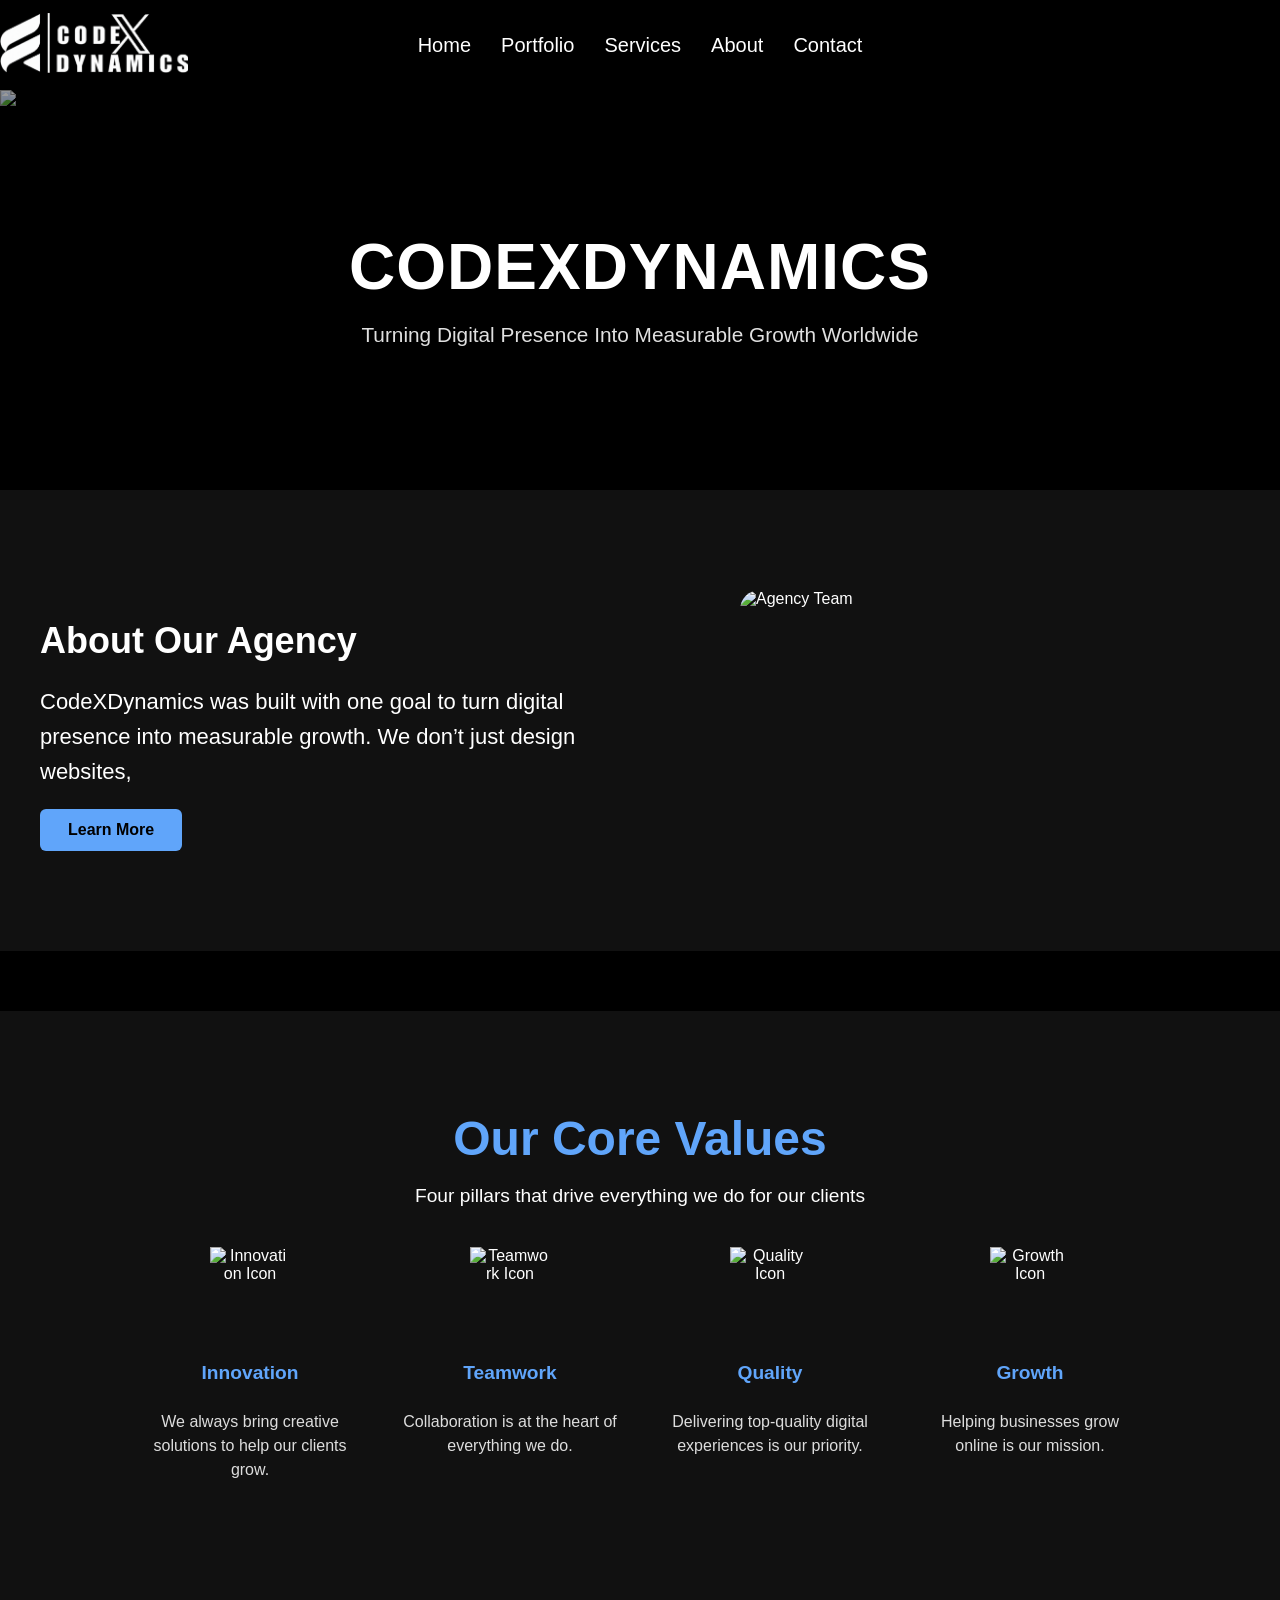
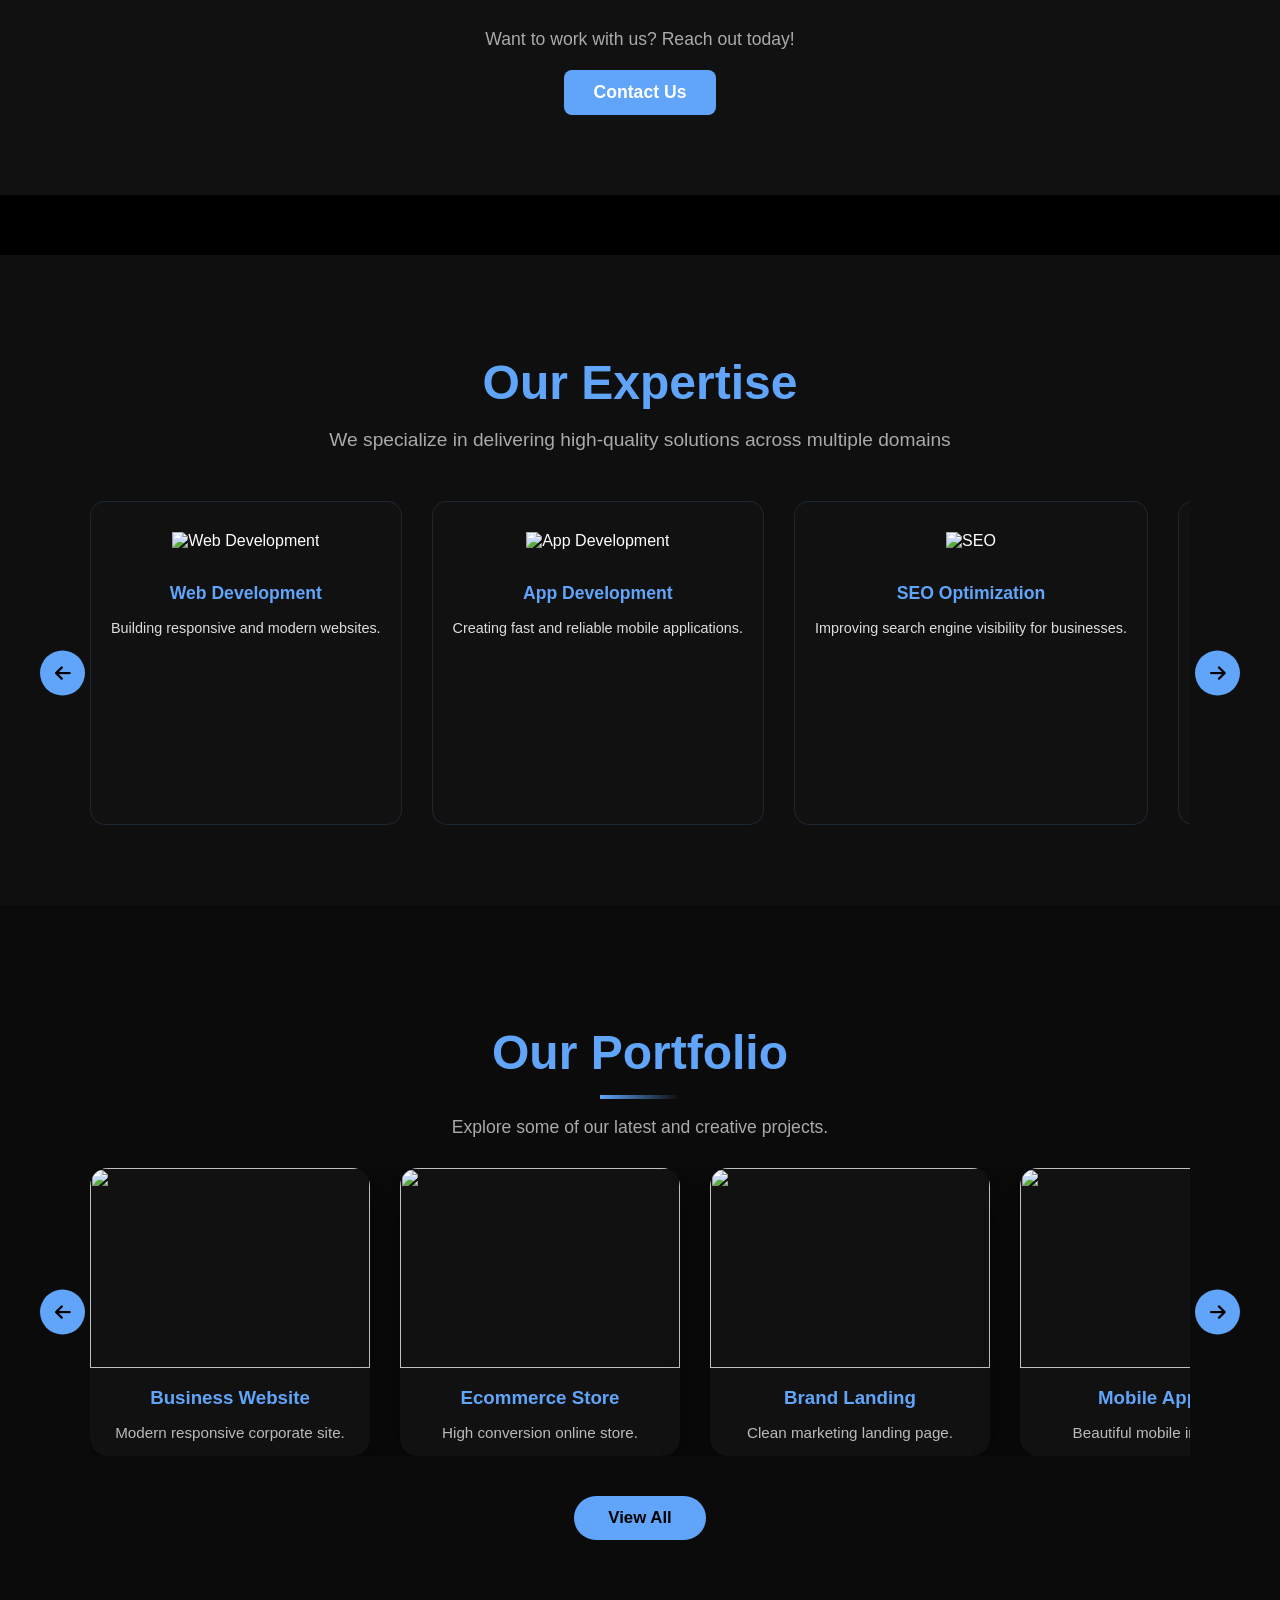
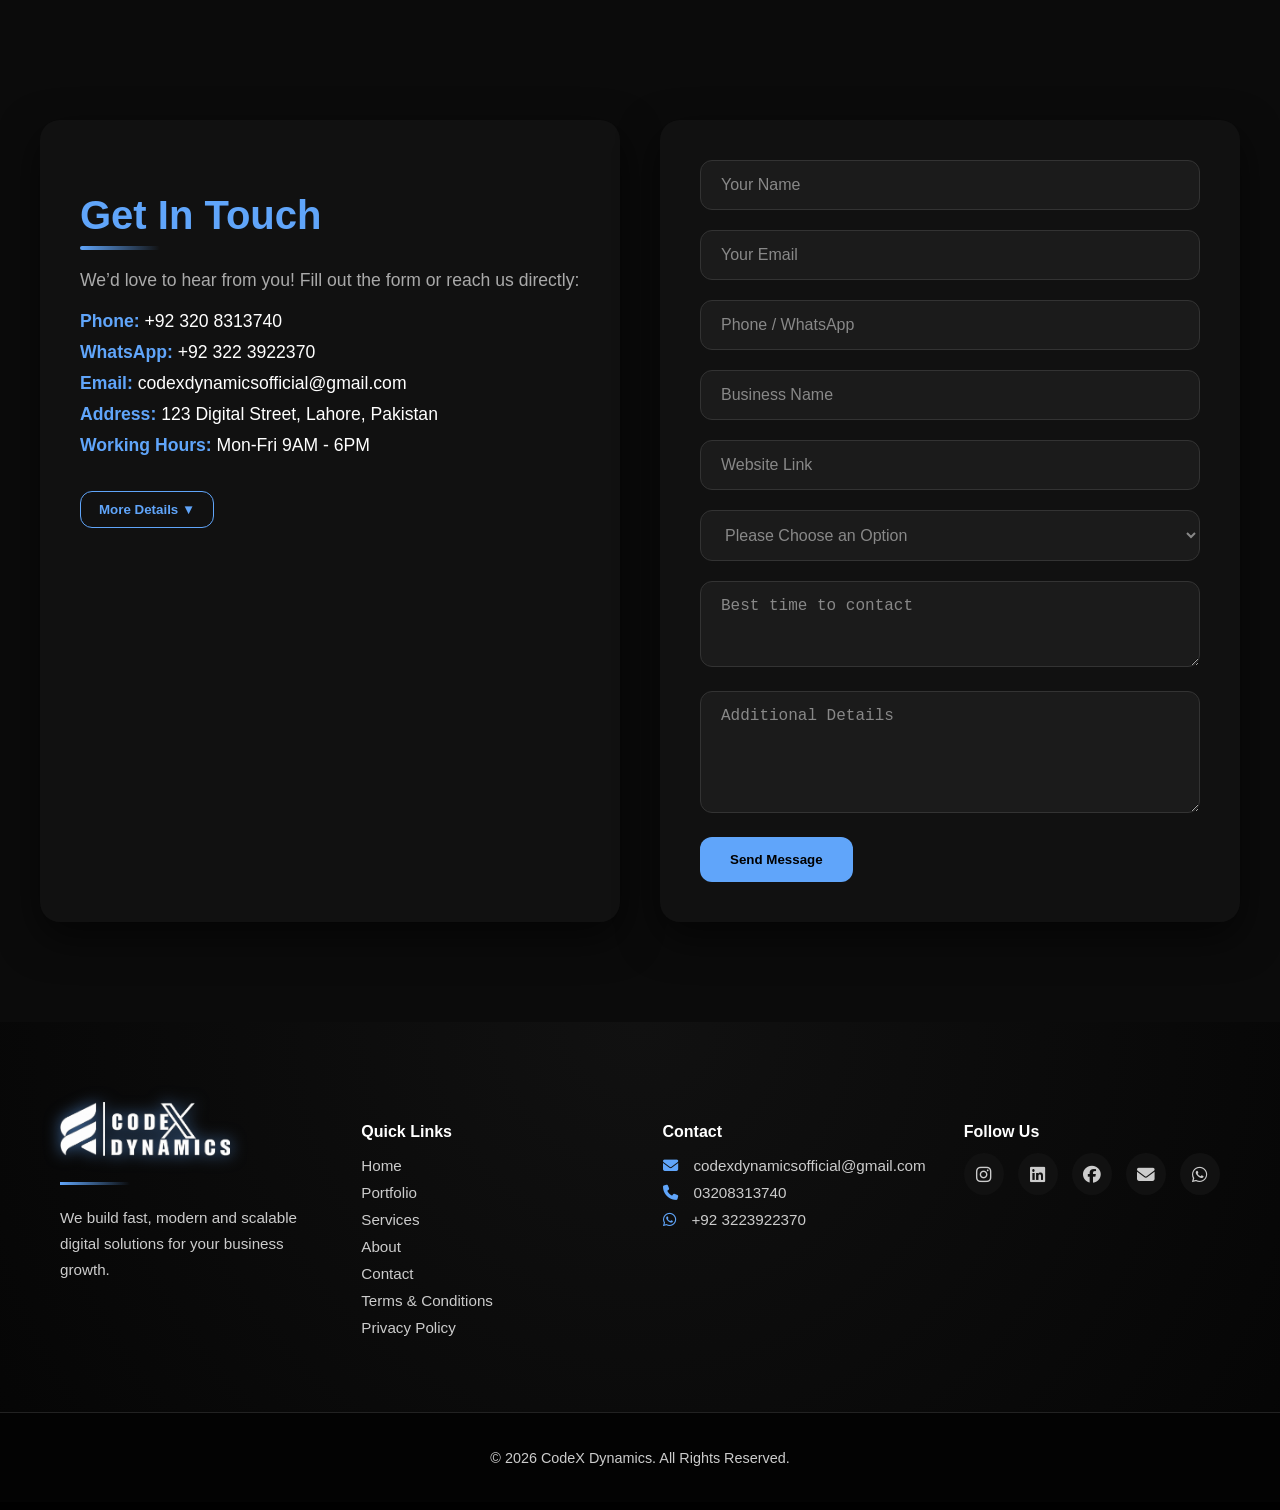
==== commit 3d7920f3: "Update index.html" ====
--- a/index.html
+++ b/index.html
@@ -92,7 +92,8 @@
           </div>
         </div>
     
-        <div class="contact-section">
+                <!-- Single Big Contact Button -->
+        <div class="our-cta">
           <p>Want to work with us? Reach out today!</p>
           <a href="contact.html" class="contact-btn">Contact Us</a>
         </div>
--- a/index.css
+++ b/index.css
@@ -2,7 +2,6 @@
   margin: 0;
   font-family: Arial, sans-serif;
   background-color: lch(0% 0 0);   /* FULL BLACK */
-               /* text white */
 }
 html, body {
   overflow-x: hidden;
@@ -15,6 +14,7 @@
 * {
   box-sizing: border-box;
 }
+
 /* Navbar */
 .navbar {
     top: 0;
@@ -29,12 +29,10 @@
     padding:0 0px;
 }
 
-/* Logo Left */
 .logo img {
     height: 60px;
 }
 
-/* Center Menu */
 .nav-links {
     position: absolute;
     left: 50%;
@@ -49,21 +47,15 @@
 .nav-links a {
     color: white;
     text-decoration: none;
-    font-size: 16px;
-}
-.nav-links li {
-    position: relative;
-}
-
-.nav-links a {
-    color: white;
-    text-decoration: none;
     font-size: 20px;
     padding: 5px 0;
     transition: color 0.3s ease;
 }
 
-/* underline */
+.nav-links li {
+    position: relative;
+}
+
 .nav-links a::after {
     content: "";
     position: absolute;
@@ -75,7 +67,6 @@
     transition: width 0.3s ease;
 }
 
-/* hover effect */
 .nav-links a:hover {
     color: #60a5fa;
 }
@@ -83,6 +74,7 @@
 .nav-links a:hover::after {
     width: 100%;
 }
+
 .hamburger{
 display:none;
 flex-direction:column;
@@ -97,36 +89,52 @@
 display:block;
 }
 
-.image {
+/* ===============================
+   HERO SECTION (FLEXBOX FIXED)
+================================ */
+.hero-section {
+  position: relative;
+  display: flex;
+  justify-content: center;
+  align-items: center;
   width: 100%;
-  display: flex;
-  justify-content: center;
-}
-
-.image img {
-  width: 100%;        /* full width of container */
-  height: auto;       /* maintain aspect ratio */
-  max-width: 100%;    /* prevent overflow */
-  object-fit: contain; /* no crop, image fully visible */
-}
-
-/* ===============================
-   HERO TEXT FIX (Responsive & No Glare)
-================================ */
-.image h1 {
-  font-size: clamp(1.8rem, 7vw, 3.5rem); /* 320px par chota, PC par bada */
-  color: #ffffff; /* White color, no blue */
-  text-shadow: none; /* Chamak hata di */
+  min-height: 500px; 
+  max-height: 650px;
+  overflow: hidden;
+}
+
+.hero-section img {
+  width: 100%;
+  height: 100%;
+  object-fit: cover;
+  position: absolute;
+  top: 0;
+  left: 0;
+  filter: brightness(0.6);
+}
+
+.hero-content {
+  position: relative;
+  z-index: 2;
+  text-align: center;
+  padding: 20px;
+  max-width: 900px;
+}
+
+.hero-content h1 {
+  font-size: clamp(2rem, 6vw, 4rem); /* Responsive font */
+  color: #ffffff; /* Pure White, NO BLUE */
+  text-transform: uppercase;
   letter-spacing: 1px;
-  text-transform: uppercase;
-  margin-bottom: 10px;
-}
-
-.image p {
-  font-size: clamp(0.9rem, 3.5vw, 1.2rem); /* 320px par chota, PC par bada */
-  color: #f0f0f0; /* Soft white, no blue */
-  font-weight: normal; /* Bold hata diya taake chamak na kare */
-  text-shadow: none; /* Chamak hata di */
+  margin: 0 0 15px 0;
+}
+
+.hero-content p {
+  font-size: clamp(1rem, 2.5vw, 1.3rem); /* Responsive font */
+  color: #e0e0e0; /* Soft White, NO BLUE, NO BOLD, NO SHADOW */
+  font-weight: normal;
+  margin: 0;
+  line-height: 1.5;
 }
 /* =============================== */
 
@@ -135,13 +143,13 @@
   background-color: #111;
   color: #fff;
   display: flex;
-  justify-content: flex-start;  /* left side */
+  justify-content: flex-start;
 }
 
 .about-content {
   max-width: 600px;
   opacity: 0;
-  transform: translateX(-100px); /* slide from left */
+  transform: translateX(-100px);
   transition: all 1s ease;
 }
 
@@ -161,7 +169,6 @@
   margin-bottom: 20px;
 }
 
-/* Button styling */
 .about-btn {
   display: inline-block;
   padding: 12px 28px;
@@ -177,24 +184,24 @@
   background-color: #3b82f6;
   color: #fff;
 }
+
 .image-box {
-  flex: 1;               /* image container flexible */
+  flex: 1;
   display: flex;
   justify-content: flex-end; 
 }
 
 .image-box img {
-  width: 100%;           /* container width full */
-  max-width: 500px;      /* optional limit */
+  width: 100%;
+  max-width: 500px;
   height: auto;
   border-radius: 20px;
   display: block;
 }
 
-/* animation: right → inside */
 .slide-right {
   opacity: 0;
-  transform: translateX(120px);  /* start from right */
+  transform: translateX(120px);
 }
 
 .slide-right.show {
@@ -202,6 +209,7 @@
   transform: translateX(0);
   transition: all 1s ease;
 }
+
 .our {
   text-align: center;
   margin-top: 60px;
@@ -236,7 +244,6 @@
   display: flex;
   flex-direction: column;
   align-items: center;
-
   opacity: 0;
   transform: translateY(30px);
   transition: all 0.8s ease;
@@ -265,15 +272,19 @@
   line-height: 1.5;
 }
 
-/* Contact Section (single button) */
-.contact-section {
-  margin-top: 50px;
-}
-
-.contact-section p {
+/* ===============================
+   OUR SECTION CTA (Core Values ke neeche)
+================================ */
+.our-cta {
+  margin-top: 40px; /* Core values ke saath close rakha hai */
+  padding: 20px 0; /* Compact padding */
+  text-align: center;
+}
+
+.our-cta p {
   font-size: 1.1rem;
   color: #aaa;
-  margin-bottom: 15px;
+  margin-bottom: 20px; /* Text aur button ke beech space */
 }
 
 .contact-btn {
@@ -293,15 +304,13 @@
   background-color: #3b82f6;
   color: #fff;
 }
-
-/* Expertise Section - Slider Version */
 .expertise {
   text-align: center;
   margin-top: 60px;
   padding: 60px 20px;
   background-color: #0f0f0f;
   color: #fff;
-  position: relative; /* Arrows ke liye */
+  position: relative;
 }
 
 .expertise-core h2 {
@@ -316,40 +325,33 @@
   margin-bottom: 50px;
 }
 
-/* Slider Wrapper */
 .slider-wrapper {
   position: relative;
   max-width: 1200px;
   margin: 0 auto;
-  padding: 0 50px; /* Space for arrows */
-}
-
-/* Slider Track */
+  padding: 0 50px;
+}
+
 .expertise-icons {
   display: flex;
   gap: 30px;
-  overflow-x: auto; /* Enables horizontal scroll */
-  scroll-behavior: smooth; /* Smooth slide effect */
-  scroll-snap-type: x mandatory; /* Snaps to card */
+  overflow-x: auto;
+  scroll-behavior: smooth;
+  scroll-snap-type: x mandatory;
   padding-bottom: 20px;
-  
-  /* Hide Scrollbar */
   -ms-overflow-style: none;  
   scrollbar-width: none;  
 }
-.expertise-icons::-webkit-scrollbar { 
-  display: none; 
-}
-
-/* Individual Card */
+.expertise-icons::-webkit-scrollbar { display: none; }
+
 .expert-box {
-  min-width: 250px; /* Fixed width for each card */
-  flex: 0 0 auto;   /* Prevents shrinking */
+  min-width: 250px;
+  flex: 0 0 auto;
   background: #111;
   padding: 30px 20px;
   border-radius: 15px;
   border: 1px solid rgba(96,165,250,0.15);
-  scroll-snap-align: start; /* Aligns card to start */
+  scroll-snap-align: start;
   transition: transform 0.3s ease;
 }
 
@@ -359,8 +361,9 @@
 }
 
 .expert-box img {
-  width: 60px;
-  height: 60px;
+  width: 100%;
+  height: 120px;
+  object-fit: cover;
   margin-bottom: 15px;
 }
 
@@ -376,7 +379,6 @@
   line-height: 1.4;
 }
 
-/* Arrow Buttons */
 .slider-btn {
   position: absolute;
   top: 50%;
@@ -401,18 +403,9 @@
   box-shadow: 0 0 15px rgba(96,165,250,0.5);
 }
 
-.prev-btn {
-  left: 0;
-}
-
-.next-btn {
-  right: 0;
-}
-
-
-/* ===============================
-   PORTFOLIO SECTION (PC SLIDER)
-================================ */
+.prev-btn { left: 0; }
+.next-btn { right: 0; }
+
 .portfolio-preview {
   padding: 80px 20px;
   background: #0b0b0b;
@@ -438,33 +431,21 @@
   margin-bottom: 30px;
 }
 
-/* Slider Wrapper - Arrows ke liye space */
-.slider-wrapper {
-  position: relative;
-  max-width: 1200px;
-  margin: 0 auto;
-  padding: 0 50px; /* Arrows ke liye space */
-}
-
-/* Portfolio Grid (Track) */
 .portfolio-grid {
-  display: flex; /* Flex slider ban gaya */
+  display: flex;
   overflow-x: auto;
   scroll-behavior: smooth;
-  scroll-snap-type: x mandatory; /* Snap effect */
+  scroll-snap-type: x mandatory;
   gap: 30px;
-  
-  /* Hide Scrollbar */
   -ms-overflow-style: none;  
   scrollbar-width: none;  
 }
 .portfolio-grid::-webkit-scrollbar { display: none; }
 
-/* Card Styling */
 .portfolio-card {
-  min-width: 280px; /* Fixed width */
+  min-width: 280px;
   height: auto;
-  flex: 0 0 auto; /* Prevent shrinking */
+  flex: 0 0 auto;
   scroll-snap-align: start;
   background: #111;
   border-radius: 18px;
@@ -477,7 +458,7 @@
 .portfolio-card img {
   width: 100%;
   height: 200px;
-  object-fit: contain; /* POORI IMAGE DIKHEGI - no cropping */
+  object-fit: cover;
   background-color: #111;
 }
 
@@ -491,9 +472,6 @@
   font-size: .95rem;
 }
 
-
-
-/* View All Button */
 .portfolio-btn {
   display: inline-block;
   padding: 12px 34px;
@@ -513,44 +491,7 @@
   box-shadow: 0 10px 25px rgba(96,165,250,0.4);
 }
 
-/* ===============================
-   PORTFOLIO (RESPONSIVE)
-================================ */
-
-/* Tablet */
-@media screen and (max-width: 768px) {
-  .slider-wrapper {
-    padding: 0 40px; /* Reduce padding on smaller screens */
-  }
-
-  .portfolio-card {
-    min-width: 260px; /* Smaller cards on tablets */
-  }
-
-  .portfolio-card img {
-    height: 180px;
-  }
-}
-
-/* Mobile */
-@media (max-width: 480px) {
-  .slider-wrapper {
-    padding: 0 30px;
-  }
-
-  .portfolio-card {
-    min-width: 240px;
-  }
-
-  .portfolio-card img {
-    height: 160px;
-  }
-}
-
-
-/* =============================
-   Contact Section
-============================= */
+/* Contact Section */
 .contact-section {
   padding: 100px 20px;
   background: #0b0b0b;
@@ -566,9 +507,6 @@
   gap: 40px;
 }
 
-/* -----------------------------
-   Left Info Box
------------------------------ */
 .contact-info {
   flex: 1 1 45%;
   background: #111;
@@ -580,13 +518,11 @@
 }
 
 .contact-info h2 {
-  font-size: 2.8rem;
+  font-size: 2.5rem;
   color: #60a5fa;
   margin-bottom: 10px;
-  position: relative;
-}
-
-/* Line below heading */
+}
+
 .contact-info h2::after {
   content: "";
   display: block;
@@ -597,30 +533,11 @@
   border-radius: 6px;
 }
 
-.contact-info p {
-  margin: 20px 0;
-  color: #aaa;
-  font-size: 1.1rem;
-}
-
-.contact-info ul {
-  list-style: none;
-  padding: 0;
-  margin-bottom: 20px;
-}
-
-.contact-info ul li {
-  margin-bottom: 10px;
-  font-size: 1.1rem;
-}
-
-.contact-info ul li strong {
-  color: #60a5fa;
-}
-
-/* -----------------------------
-   More Details Toggle
------------------------------ */
+.contact-info p { margin: 20px 0; color: #aaa; font-size: 1.1rem; }
+.contact-info ul { list-style: none; padding: 0; margin-bottom: 20px; }
+.contact-info ul li { margin-bottom: 10px; font-size: 1.1rem; }
+.contact-info ul li strong { color: #60a5fa; }
+
 .more-details {
   display: none;
   margin-top: 15px;
@@ -631,26 +548,10 @@
 }
 
 .more-details.show { display: block; }
-
-.more-details ul {
-  list-style: none;
-  padding: 0;
-}
-
-.more-details ul li {
-  margin-bottom: 10px;
-  font-size: 1rem;
-}
-
-.more-details ul li a {
-  color: #60a5fa;
-  text-decoration: none;
-  transition: color 0.3s ease;
-}
-
-.more-details ul li a:hover {
-  color: #3b82f6;
-}
+.more-details ul { list-style: none; padding: 0; }
+.more-details ul li { margin-bottom: 10px; font-size: 1rem; }
+.more-details ul li a { color: #60a5fa; text-decoration: none; transition: color 0.3s ease; }
+.more-details ul li a:hover { color: #3b82f6; }
 
 .more-details-btn {
   margin-top: 15px;
@@ -669,9 +570,6 @@
   color: #000;
 }
 
-/* -----------------------------
-   Right Form Box
------------------------------ */
 .contact-form {
   flex: 1 1 45%;
   background: #111;
@@ -698,9 +596,7 @@
 
 .contact-form form input::placeholder,
 .contact-form form textarea::placeholder,
-.contact-form form select {
-  color: #888;
-}
+.contact-form form select { color: #888; }
 
 .contact-form form input:focus,
 .contact-form form textarea:focus,
@@ -721,59 +617,8 @@
   transition: background 0.3s ease;
 }
 
-.contact-form form button:hover {
-  background: #3b82f6;
-  color: #fff;
-}
-
-/* -----------------------------
-   Slide Animations
------------------------------ */
-.slide-left { transform: translateX(-150px); }
-.slide-left.show { opacity: 1; transform: translateX(0); }
-
-.slide-right { transform: translateX(150px); }
-.slide-right.show { opacity: 1; transform: translateX(0); }
-
-.contact-info h2 {
-  font-size: 2.5rem;
-  color: #60a5fa;
-  margin-bottom: 10px;
-}
-.contact-info .line {
-  width: 80px;
-  height: 4px;
-  background: linear-gradient(90deg, #60a5fa, transparent);
-  margin: 10px 0 20px;
-  border-radius: 10px;
-}
-.contact-info p { color: #aaa; margin-bottom: 15px; }
-.contact-info ul { list-style: none; padding: 0; }
-.contact-info ul li { margin-bottom: 10px; color: #ddd; }
-
-.contact-form form input,
-.contact-form form select,
-.contact-form form textarea {
-  width: 100%;
-  padding: 15px 20px;
-  margin-bottom: 15px;
-  border-radius: 12px;
-  border: 1px solid #333;
-  background: #1b1b1b;
-  color: #fff;
-  font-size: 1rem;
-}
-
-.contact-form form button {
-  background: #60a5fa;
-  color: #000;
-  font-weight: bold;
-  padding: 15px 30px;
-  border: none;
-  border-radius: 12px;
-  cursor: pointer;
-  transition: background 0.3s ease;
-}
+.contact-form form button:hover { background: #3b82f6; color: #fff; }
+
 .thank-you{
   margin-top:15px;
   padding:15px;
@@ -791,20 +636,11 @@
   to {opacity:1; transform:translateY(0);}
 }
 
-.contact-form form button:hover { background: #3b82f6; color: #fff; }
-
 .slide-left { opacity: 0; transform: translateX(-150px); transition: all 1s ease; }
 .slide-left.show { opacity: 1; transform: translateX(0); }
 
 .slide-right { opacity: 0; transform: translateX(150px); transition: all 1s ease; }
 .slide-right.show { opacity: 1; transform: translateX(0); }
-
-
-
-
-
-
-
 
 .site-footer {
   background: radial-gradient(circle at top, #111, #050505);
@@ -822,15 +658,8 @@
   padding: 0 20px 60px;
 }
 
-.footer-box h3 {
-  color: #60a5fa;
-  font-size: 1.9rem;
-}
-
-.footer-box h4 {
-  color: #fff;
-  margin-bottom: 12px;
-}
+.footer-box h3 { color: #60a5fa; font-size: 1.9rem; }
+.footer-box h4 { color: #fff; margin-bottom: 12px; }
 
 .footer-line {
   width: 70px;
@@ -839,48 +668,15 @@
   margin: 10px 0 20px;
 }
 
-.footer-box p {
-  line-height: 1.7;
-  font-size: .95rem;
-  overflow-x: hidden;
-}
-
-.footer-box ul {
-  list-style: none;
-  padding: 0;
-}
-
-/* Footer contact list items ko flex bana do */
-.footer-box ul li {
-  display: flex;
-  align-items: center; /* Ye icon ko vertical center karega */
-  gap: 8px; /* Icon aur text ke beech gap */
-  margin-bottom: 10px;
-  font-size: .95rem;
-}
-
-.footer-box ul li a {
-  color: #ccc;
-  text-decoration: none;
-  transition: .3s;
-}
-
-.footer-box ul li a:hover {
-  color: #60a5fa;
-  padding-left: 6px;
-}
-
-.footer-contact i {
-  color: #60a5fa;
-  margin-right: 8px;
-}
-
-.footer-social {
-  display: flex;
-  gap: 14px;
-  margin-top: 10px;
-}
-
+.footer-box p { line-height: 1.7; font-size: .95rem; overflow-x: hidden; }
+.footer-box ul { list-style: none; padding: 0; }
+.footer-box ul li { display: flex; align-items: center; gap: 8px; margin-bottom: 10px; font-size: .95rem; }
+.footer-box ul li a { color: #ccc; text-decoration: none; transition: .3s; }
+.footer-box ul li a:hover { color: #60a5fa; padding-left: 6px; }
+
+.footer-contact i { color: #60a5fa; margin-right: 8px; }
+
+.footer-social { display: flex; gap: 14px; margin-top: 10px; }
 .footer-social a {
   width: 42px;
   height: 42px;
@@ -909,6 +705,7 @@
   font-size: .9rem;
   background: #030303;
 }
+
 .footer-logo {
   width: 170px;
   margin-bottom: 12px;
--- a/responsive.css
+++ b/responsive.css
@@ -1,165 +1,60 @@
 /* ===============================
    BASIC RESET & NAVBAR
 ================================ */
-*, *::before, *::after {
-  box-sizing: border-box;
-}
+*, *::before, *::after { box-sizing: border-box; }
+html, body { overflow-x: hidden; max-width: 100%; margin: 0; padding: 0; }
 
-html, body {
-  overflow-x: hidden;
-  max-width: 100%;
-  margin: 0;
-  padding: 0;
-}
-
-/* Mobile Menu Logic */
 @media (max-width:768px){
   .nav-links{
-    display: flex; 
-    flex-direction: column;
-    position: absolute;
-    top: 90px;
-    left: 0;
-    width: 100%;
-    background: black;
-    text-align: center;
-    z-index: 1000;
-    
-    transform: none; 
-    
-    /* Hidden State */
-    max-height: 0;
-    overflow: hidden;
-    transition: max-height 0.5s ease, padding 0.3s ease;
-    padding: 0; 
+    display: flex; flex-direction: column; position: absolute; top: 90px; left: 0; width: 100%; background: black; text-align: center; z-index: 1000; transform: none; max-height: 0; overflow: hidden; transition: max-height 0.5s ease, padding 0.3s ease; padding: 0; 
   }
-
-  /* Open State */
-  .nav-links.active{
-    max-height: 500px; 
-    padding: 10px 0; 
-  }
-
-  .hamburger{
-    display: flex;
-    flex-direction: column;
-    gap: 5px;
-    cursor: pointer;
-    z-index: 1001;
-  }
-
-  .hamburger span{
-    width: 25px;
-    height: 3px;
-    background: white;
-    display: block;
-    transition: 0.3s;
-  }
-
-  .nav-links li{
-    padding: 15px 0;
-    opacity: 1; /* Links dikhengi */
-  }
+  .nav-links.active{ max-height: 500px; padding: 10px 0; }
+  .hamburger{ display: flex; flex-direction: column; gap: 5px; cursor: pointer; z-index: 1001; }
+  .hamburger span{ width: 25px; height: 3px; background: white; display: block; transition: 0.3s; }
+  .nav-links li{ padding: 15px 0; opacity: 1; }
 }
 
 /* ===============================
    HERO IMAGE & TEXT FIX
 ================================ */
-.image {
-  width: 100%;
-  height: auto;
-  min-height: 300px;
-  background-size: contain;
-  background-repeat: no-repeat;
-  background-position: center top;
-}
-
-/* Hero Text Glare & Break Fix (Responsive) */
-.image h1 {
-  color: #ffffff !important; /* White color, no blue */
-  text-shadow: none !important; /* Chamak hata di */
-  letter-spacing: 1px !important;
-}
-
-.image p {
-  color: #f0f0f0 !important; /* Soft white, no blue */
-  font-weight: normal !important; /* Bold hata diya taake chamak na kare */
-  text-shadow: none !important; /* Chamak hata di */
+.hero-section {
+  min-height: 400px; 
 }
 
 @media (max-width: 768px) { 
-  .image { min-height: 250px; } 
-  .image h1 { font-size: 2rem !important; } /* 320px par smooth size */
-  .image p { font-size: 0.95rem !important; }
+  .hero-section { min-height: 350px; } 
 }
-@media (max-width: 360px) { 
-  .image { min-height: 210px; }
-  .image h1 { font-size: 1.8rem !important; } 
-  .image p { font-size: 0.85rem !important; }
+@media (max-width: 480px) {
+  .hero-section { min-height: 300px; }
 }
 
 /* ===============================
-   SERVICES BAR (NEW FIX)
+   SERVICES BAR
 ================================ */
 @media (max-width: 768px) {
-  .services-bar {
-    flex-wrap: wrap; /* Items neeche a jayenge agar space nahi hoga */
-    gap: 10px;
-    padding: 10px;
-  }
-  .services-bar a {
-    font-size: 14px;
-    padding: 6px 12px;
-  }
+  .services-bar { flex-wrap: wrap; gap: 10px; padding: 10px; }
+  .services-bar a { font-size: 14px; padding: 6px 12px; }
 }
-
 @media (max-width: 480px) {
-  .services-bar {
-    gap: 8px;
-    padding: 8px;
-  }
-  .services-bar a {
-    font-size: 12px; /* Chhota font mobile pe */
-    padding: 5px 10px;
-    border-width: 1px;
-  }
+  .services-bar { gap: 8px; padding: 8px; }
+  .services-bar a { font-size: 12px; padding: 5px 10px; border-width: 1px; }
 }
 
 /* ===============================
-   PORTFOLIO SLIDER (UPDATED)
+   PORTFOLIO SLIDER
 ================================ */
 @media screen and (max-width: 768px) {
   .slider-wrapper { padding: 0 45px; }
-  
-  .portfolio-container {
-    overflow-x: auto;
-    scroll-behavior: smooth;
-    -webkit-overflow-scrolling: touch;
-    gap: 20px;
-    padding-bottom: 15px;
-    scroll-snap-type: x mandatory;
-    -ms-overflow-style: none;  
-    scrollbar-width: none;  
-  }
+  .portfolio-container { overflow-x: auto; scroll-behavior: smooth; -webkit-overflow-scrolling: touch; gap: 20px; padding-bottom: 15px; scroll-snap-type: x mandatory; -ms-overflow-style: none; scrollbar-width: none; }
   .portfolio-container::-webkit-scrollbar { display: none; }
-
-  .portfolio-card { 
-    min-width: 300px; 
-    width: 300px;
-    height: 330px;
-    flex: 0 0 auto;
-    scroll-snap-align: start;
-  }
-  
+  .portfolio-card { min-width: 300px; width: 300px; height: 330px; flex: 0 0 auto; scroll-snap-align: start; }
   .slider-btn { width: 40px; height: 40px; font-size: 16px; }
   .portfolio-header h1 { font-size: 30px; }
 }
-
 @media (max-width: 480px) {
   .slider-wrapper { padding: 0 35px; }
   .portfolio-card { min-width: 260px; width: 260px; height: 280px; }
 }
-
 @media (max-width: 320px) {
   .slider-wrapper { padding: 0 10px; }
   .slider-btn { width: 25px; height: 25px; font-size: 10px; }
@@ -170,55 +65,17 @@
    EXPERTISE SLIDER
 ================================ */
 @media (max-width: 1024px) {
-  .slider-wrapper {
-    padding: 0 45px;
-  }
-  
-  .expertise-icons {
-    overflow-x: auto;
-    scroll-behavior: smooth;
-    -webkit-overflow-scrolling: touch;
-    gap: 20px;
-    padding-bottom: 15px;
-    scroll-snap-type: x mandatory;
-    
-    -ms-overflow-style: none;  
-    scrollbar-width: none;  
-  }
+  .slider-wrapper { padding: 0 45px; }
+  .expertise-icons { overflow-x: auto; scroll-behavior: smooth; -webkit-overflow-scrolling: touch; gap: 20px; padding-bottom: 15px; scroll-snap-type: x mandatory; -ms-overflow-style: none; scrollbar-width: none; }
   .expertise-icons::-webkit-scrollbar { display: none; }
-
-  .expert-box {
-    min-width: 260px; 
-    width: 260px;
-    height: auto !important;
-    flex: 0 0 auto;
-    scroll-snap-align: start;
-    display: flex;
-    flex-direction: column;
-    justify-content: flex-start;
-    padding: 25px 20px;
-    overflow: visible;
-  }
-
-  .expert-box p {
-    font-size: 0.9rem;
-    line-height: 1.5;
-    margin-bottom: 0;
-  }
-
-  .slider-btn {
-    width: 40px;
-    height: 40px;
-    font-size: 16px;
-    display: flex; 
-  }
+  .expert-box { min-width: 260px; width: 260px; height: auto !important; flex: 0 0 auto; scroll-snap-align: start; display: flex; flex-direction: column; justify-content: flex-start; padding: 25px 20px; overflow: visible; }
+  .expert-box p { font-size: 0.9rem; line-height: 1.5; margin-bottom: 0; }
+  .slider-btn { width: 40px; height: 40px; font-size: 16px; display: flex; }
 }
-
 @media (max-width: 480px) {
   .slider-wrapper { padding: 0 35px; }
   .expert-box { min-width: 230px; width: 230px; }
 }
-
 @media (max-width: 320px) {
   .slider-wrapper { padding: 0 10px; }
   .slider-btn { width: 25px; height: 25px; font-size: 10px; }
@@ -234,7 +91,6 @@
   .about { flex-direction: column; padding: 60px 20px; }
   .image-box { margin-top: 30px; }
   .image-box img { max-width: 100%; height: auto; }
-  
   .services-showcase{ padding:80px 5%; }
   .service-row{ flex-direction:column; gap:40px; margin-bottom:80px; }
   .service-text{ width:100%; text-align:center; }
@@ -244,10 +100,8 @@
   .big-img{ height:280px; }
   .small-imgs{ grid-template-columns:repeat(3,1fr); }
   .small-imgs img{ height:100px; }
-
   .footer-container { grid-template-columns: 1fr; gap: 25px; padding: 0 20px 40px; }
 }
-
 @media (max-width:480px){
   .services-showcase{ padding:60px 20px; }
   .service-text h2{ font-size:26px; }
@@ -264,9 +118,7 @@
    ABOUT HERO & CONTACT
 ================================ */
 .about-hero {
-  padding: 180px 20px 120px;
-  text-align: center;
-  color: white;
+  padding: 180px 20px 120px; text-align: center; color: white;
   background: linear-gradient(rgba(0,0,0,0.65), rgba(0,0,0,0.85)), url("https://media.istockphoto.com/id/1410053593/vector/abstract-black-with-wavy-line-dimension-overlap-background-eps10-vector.jpg?s=612x612&w=0&k=20&c=hIxfFVp9eRtxmEPNmij5f65CufUh6yRiIU0SfSS446A=") center/cover no-repeat;
   min-height: 500px;
 }
